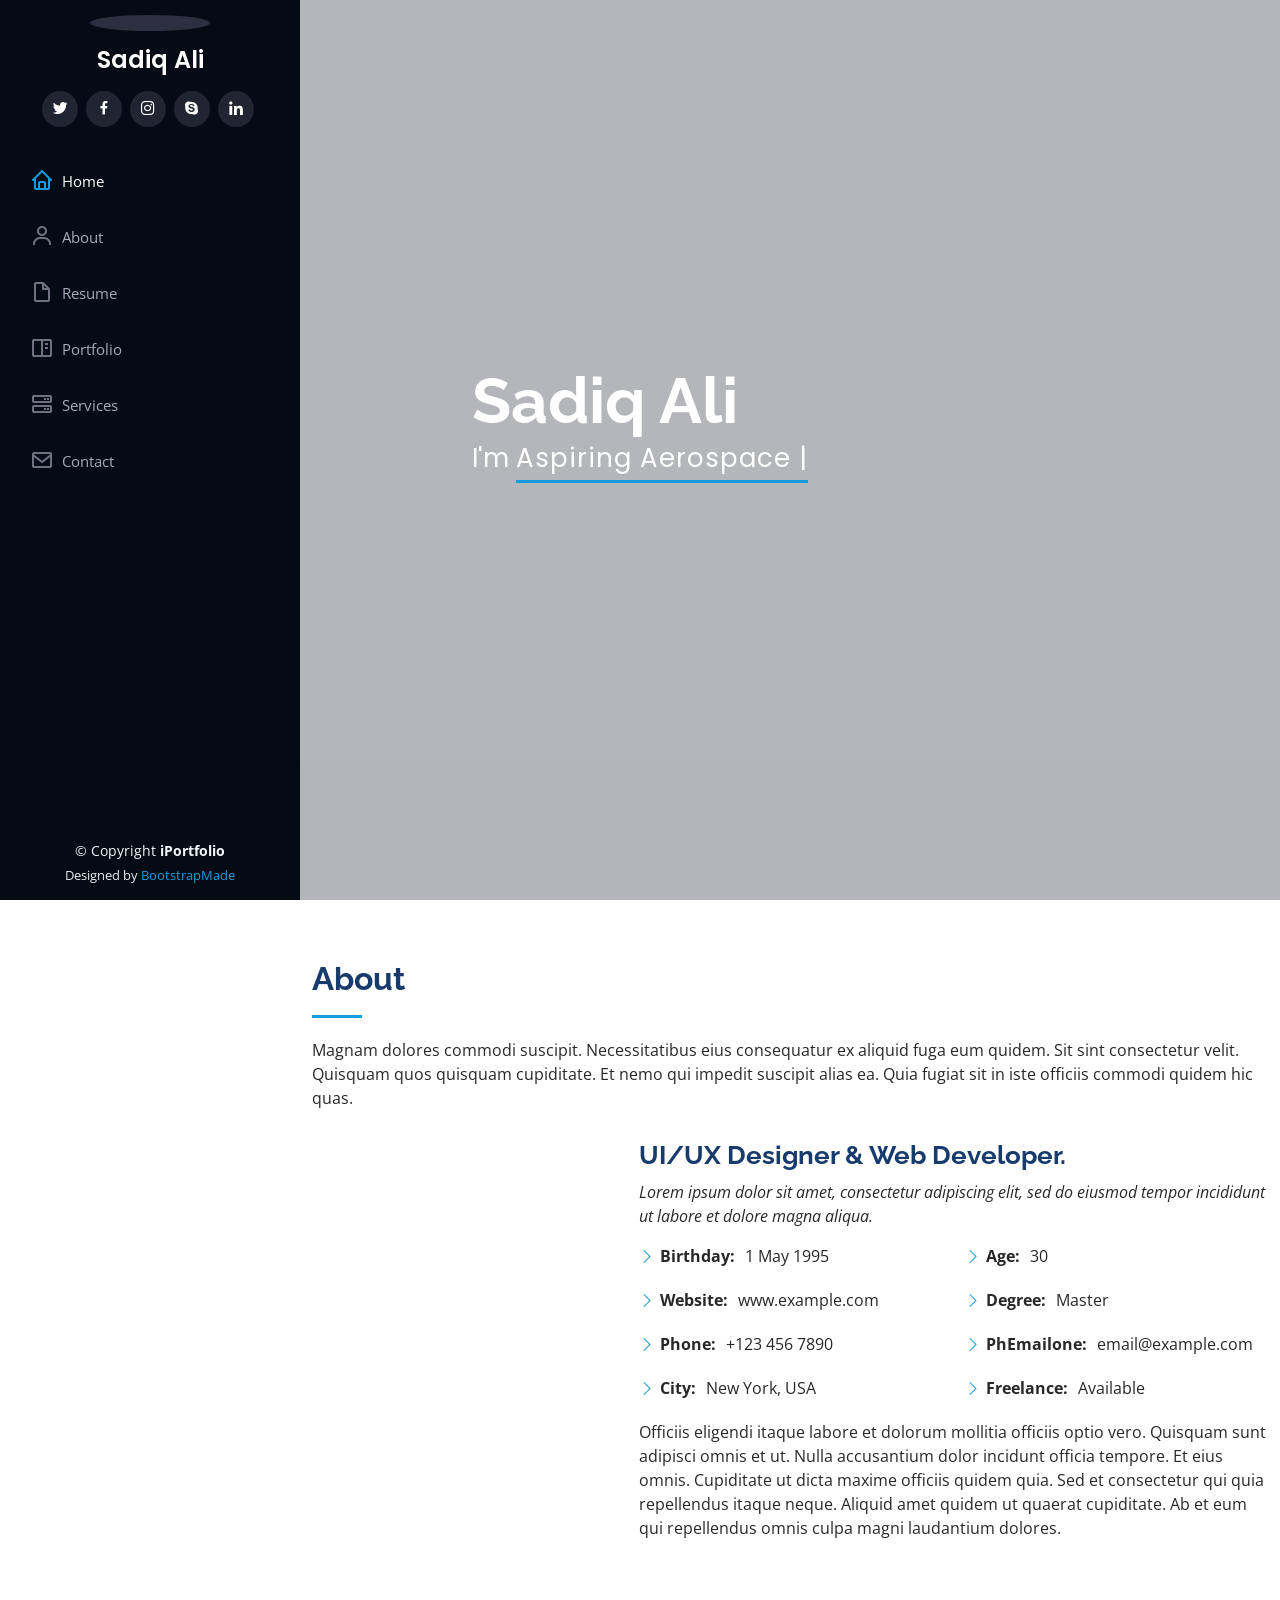
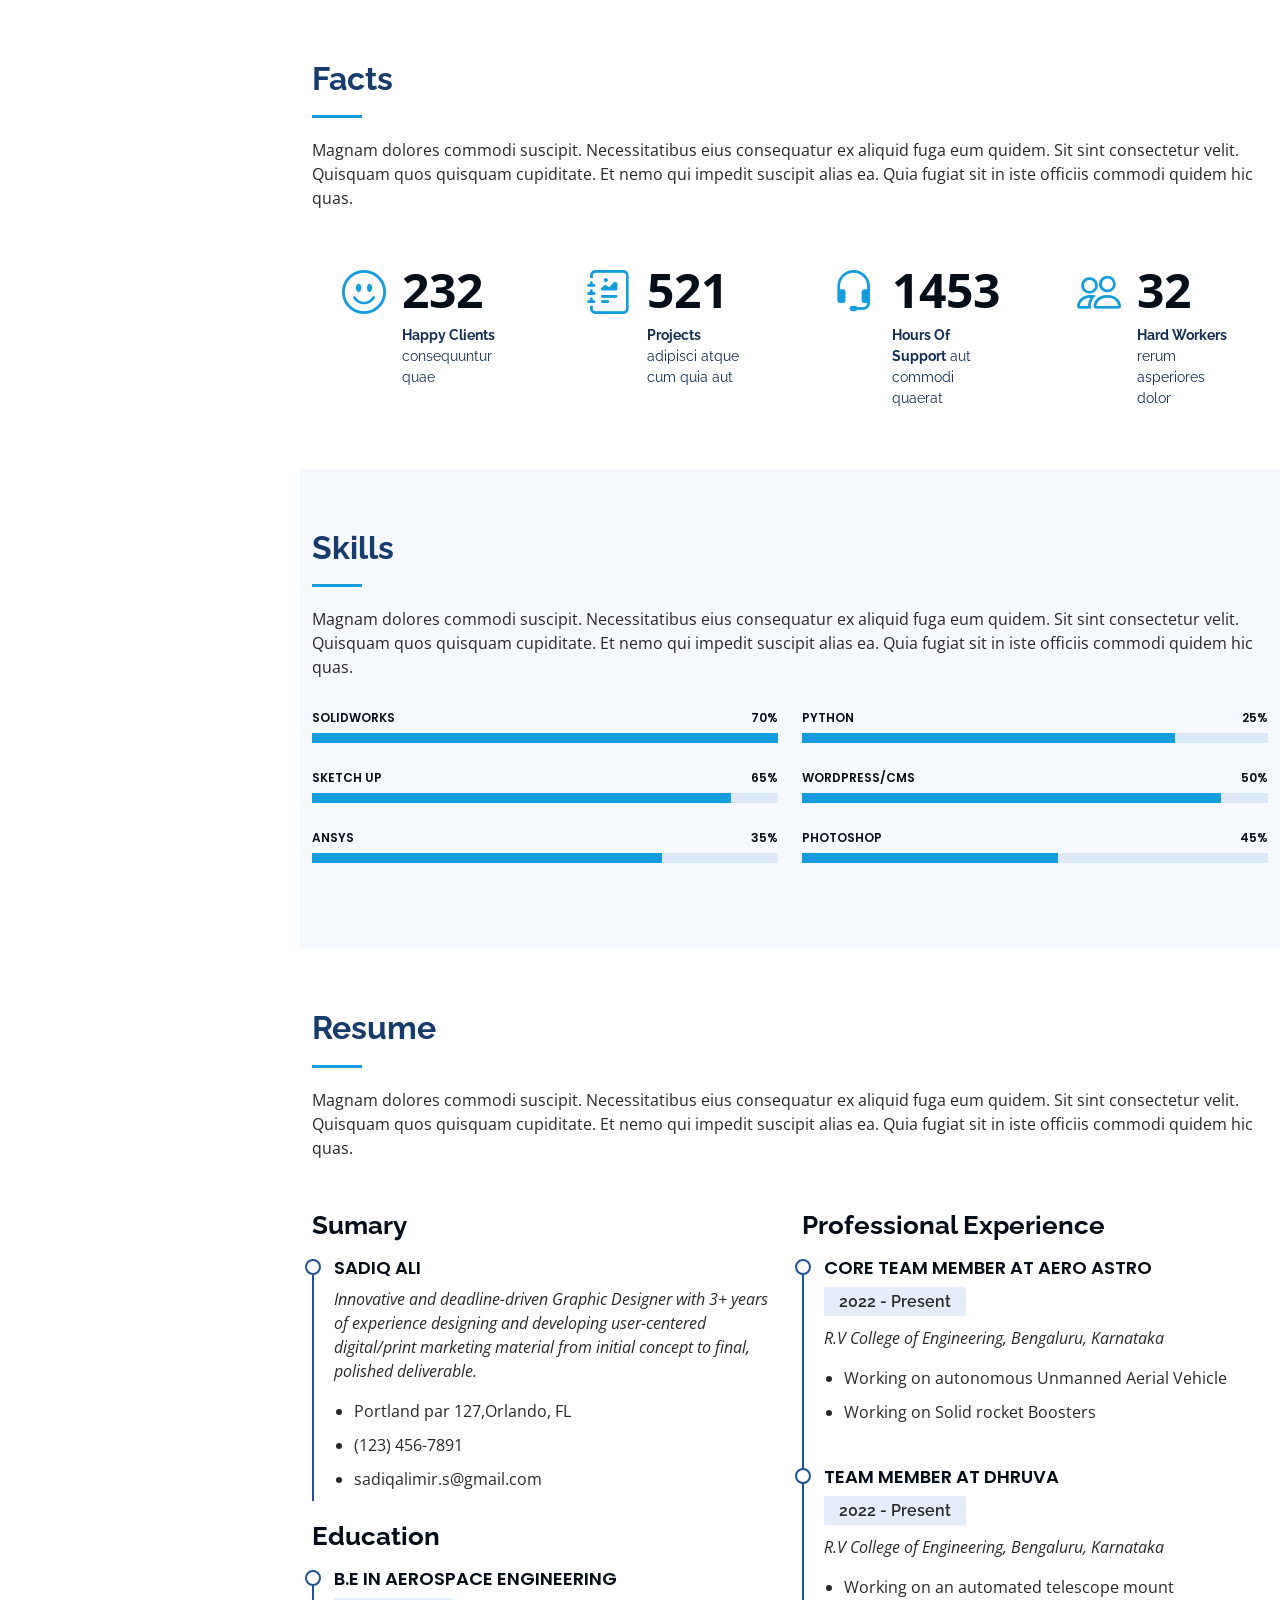
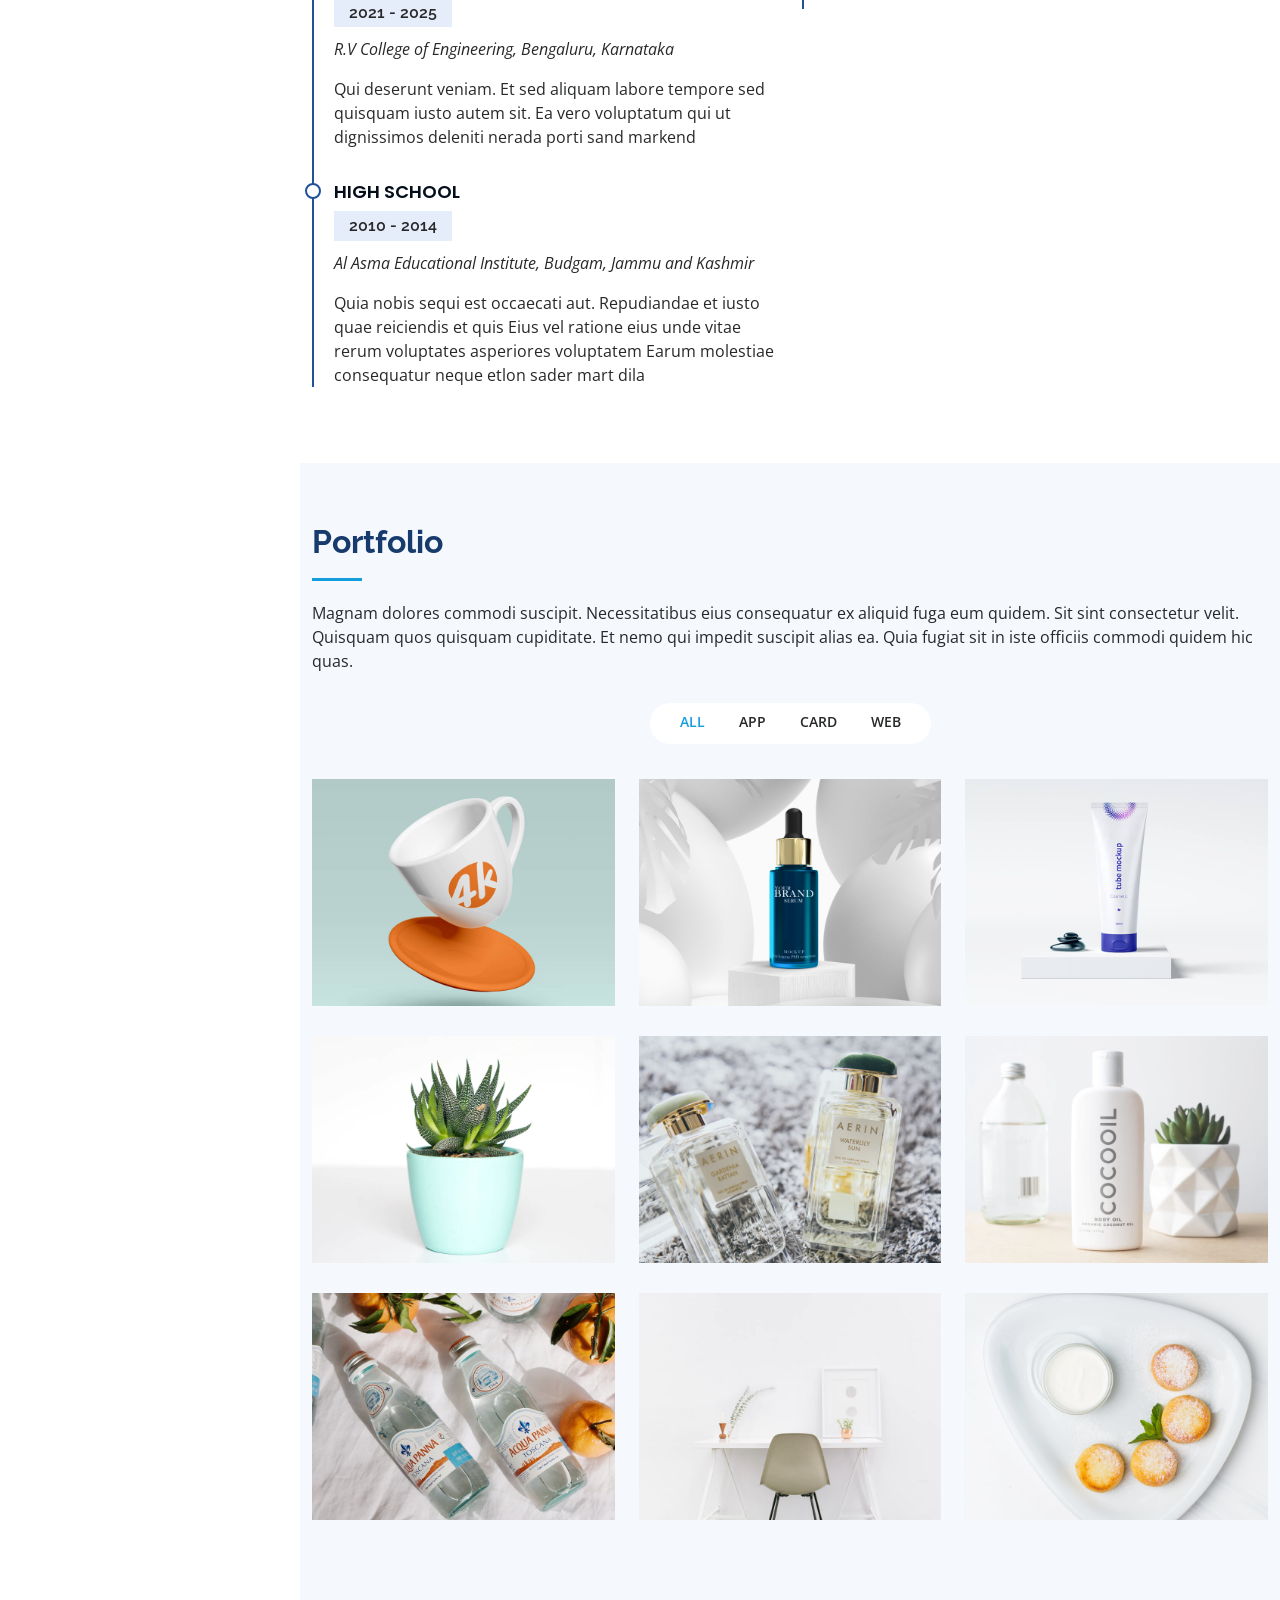
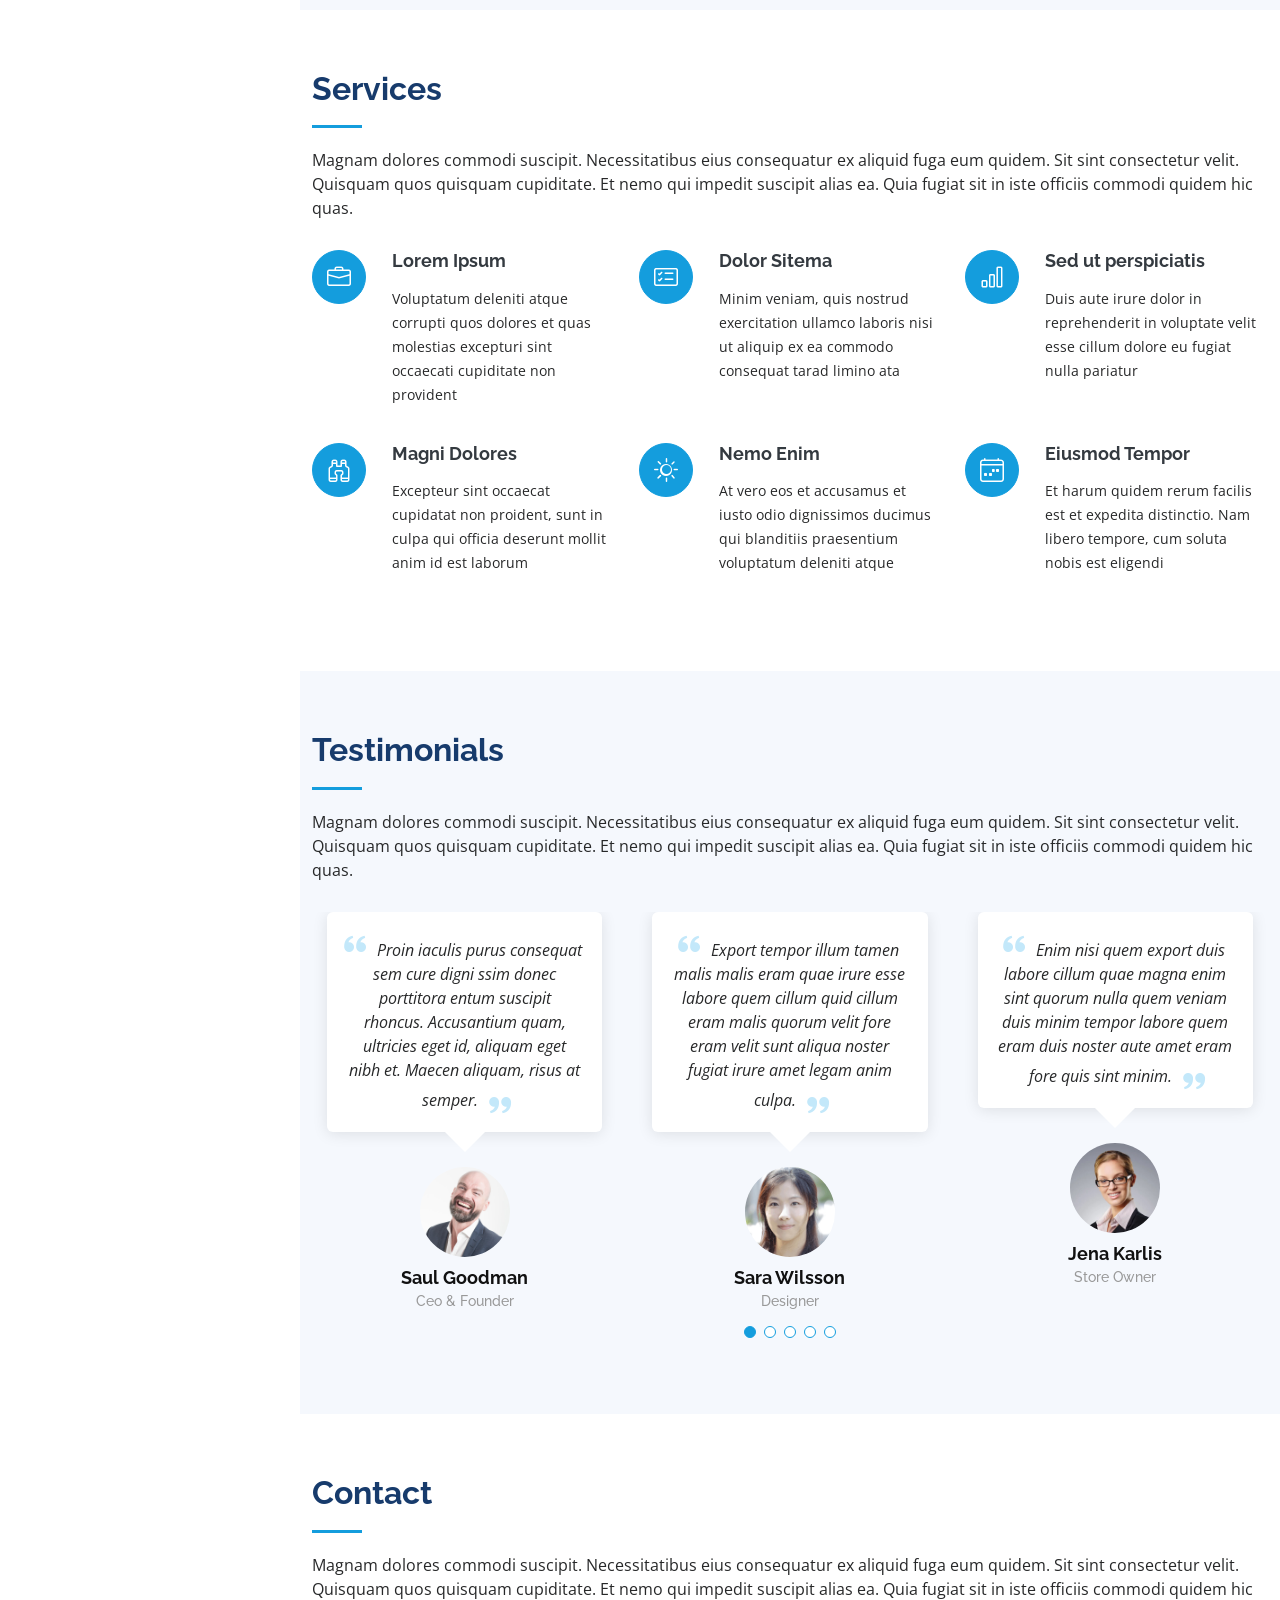
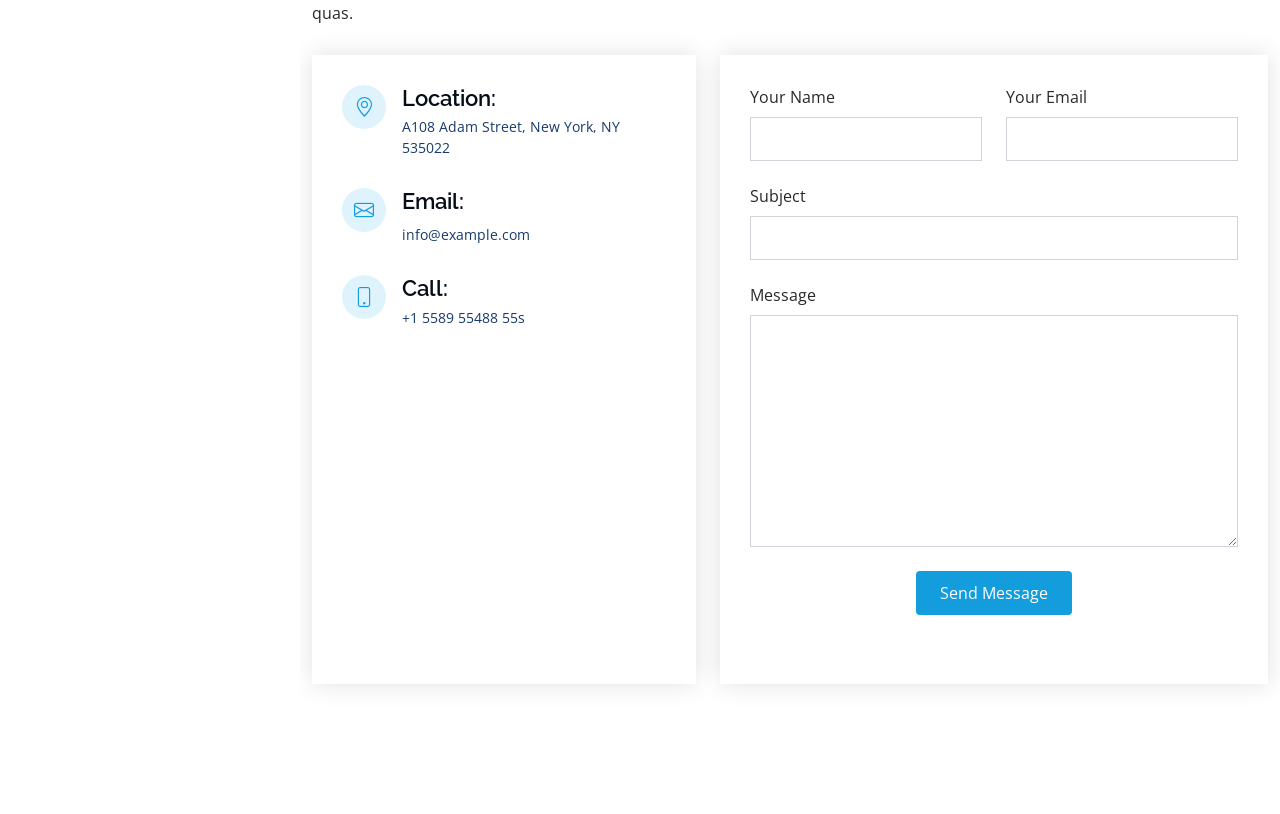
==== index.html @ 5b7c5036 "initial" ====
<!DOCTYPE html>
<html lang="en">

<head>
  <meta charset="utf-8">
  <meta content="width=device-width, initial-scale=1.0" name="viewport">

  <title>SADIQ ALI</title>
  <meta content="" name="description">
  <meta content="" name="keywords">

  <!-- Favicons -->
  <link href="assets/img/favicon.png" rel="icon">
  <link href="assets/img/apple-touch-icon.png" rel="apple-touch-icon">

  <!-- Google Fonts -->
  <link href="https://fonts.googleapis.com/css?family=Open+Sans:300,300i,400,400i,600,600i,700,700i|Raleway:300,300i,400,400i,500,500i,600,600i,700,700i|Poppins:300,300i,400,400i,500,500i,600,600i,700,700i" rel="stylesheet">

  <!-- Vendor CSS Files -->
  <link href="assets/vendor/aos/aos.css" rel="stylesheet">
  <link href="assets/vendor/bootstrap/css/bootstrap.min.css" rel="stylesheet">
  <link href="assets/vendor/bootstrap-icons/bootstrap-icons.css" rel="stylesheet">
  <link href="assets/vendor/boxicons/css/boxicons.min.css" rel="stylesheet">
  <link href="assets/vendor/glightbox/css/glightbox.min.css" rel="stylesheet">
  <link href="assets/vendor/swiper/swiper-bundle.min.css" rel="stylesheet">

  <!-- Template Main CSS File -->
  <link href="assets/css/style.css" rel="stylesheet">

</head>

<body>

  <!-- ======= Mobile nav toggle button ======= -->
  <i class="bi bi-list mobile-nav-toggle d-xl-none"></i>

  <!-- ======= Header ======= -->
  <header id="header">
    <div class="d-flex flex-column">

      <div class="profile">
        <img src="assets/img/profile-img.jpg" alt="" class="img-fluid rounded-circle">
        <h1 class="text-light"><a href="index.html">Sadiq Ali</a></h1>
        <div class="social-links mt-3 text-center">
          <a href="https://twitter.com/astrosadiqali" class="twitter"><i class="bx bxl-twitter"></i></a>
          <a href="https://www.facebook.com/astrosadiqaly" class="facebook"><i class="bx bxl-facebook"></i></a>
          <a href="https://instagram.com/astrosadiqali" class="instagram"><i class="bx bxl-instagram"></i></a>
          <a href="#" class="google-plus"><i class="bx bxl-skype"></i></a>
          <a href="https://www.linkedin.com/in/astrosadiqali" class="linkedin"><i class="bx bxl-linkedin"></i></a>
        </div>
      </div>

      <nav id="navbar" class="nav-menu navbar">
        <ul>
          <li><a href="#hero" class="nav-link scrollto active"><i class="bx bx-home"></i> <span>Home</span></a></li>
          <li><a href="#about" class="nav-link scrollto"><i class="bx bx-user"></i> <span>About</span></a></li>
          <li><a href="#resume" class="nav-link scrollto"><i class="bx bx-file-blank"></i> <span>Resume</span></a></li>
          <li><a href="#portfolio" class="nav-link scrollto"><i class="bx bx-book-content"></i> <span>Portfolio</span></a></li>
          <li><a href="#services" class="nav-link scrollto"><i class="bx bx-server"></i> <span>Services</span></a></li>
          <li><a href="#contact" class="nav-link scrollto"><i class="bx bx-envelope"></i> <span>Contact</span></a></li>
        </ul>
      </nav><!-- .nav-menu -->
    </div>
  </header><!-- End Header -->

  <!-- ======= Hero Section ======= -->
  <section id="hero" class="d-flex flex-column justify-content-center align-items-center">
    <div class="hero-container" data-aos="fade-in">
      <h1>Sadiq Ali</h1>
      <p>I'm <span class="typed" data-typed-items="Aspiring Aerospace Engineer, Web Developer"></span></p>
    </div>
  </section><!-- End Hero -->

  <main id="main">

    <!-- ======= About Section ======= -->
    <section id="about" class="about">
      <div class="container">

        <div class="section-title">
          <h2>About</h2>
          <p>Magnam dolores commodi suscipit. Necessitatibus eius consequatur ex aliquid fuga eum quidem. Sit sint consectetur velit. Quisquam quos quisquam cupiditate. Et nemo qui impedit suscipit alias ea. Quia fugiat sit in iste officiis commodi quidem hic quas.</p>
        </div>

        <div class="row">
          <div class="col-lg-4" data-aos="fade-right">
            <img src="assets/img/profile-img.jpg" class="img-fluid" alt="">
          </div>
          <div class="col-lg-8 pt-4 pt-lg-0 content" data-aos="fade-left">
            <h3>UI/UX Designer &amp; Web Developer.</h3>
            <p class="fst-italic">
              Lorem ipsum dolor sit amet, consectetur adipiscing elit, sed do eiusmod tempor incididunt ut labore et dolore
              magna aliqua.
            </p>
            <div class="row">
              <div class="col-lg-6">
                <ul>
                  <li><i class="bi bi-chevron-right"></i> <strong>Birthday:</strong> <span>1 May 1995</span></li>
                  <li><i class="bi bi-chevron-right"></i> <strong>Website:</strong> <span>www.example.com</span></li>
                  <li><i class="bi bi-chevron-right"></i> <strong>Phone:</strong> <span>+123 456 7890</span></li>
                  <li><i class="bi bi-chevron-right"></i> <strong>City:</strong> <span>New York, USA</span></li>
                </ul>
              </div>
              <div class="col-lg-6">
                <ul>
                  <li><i class="bi bi-chevron-right"></i> <strong>Age:</strong> <span>30</span></li>
                  <li><i class="bi bi-chevron-right"></i> <strong>Degree:</strong> <span>Master</span></li>
                  <li><i class="bi bi-chevron-right"></i> <strong>PhEmailone:</strong> <span>email@example.com</span></li>
                  <li><i class="bi bi-chevron-right"></i> <strong>Freelance:</strong> <span>Available</span></li>
                </ul>
              </div>
            </div>
            <p>
              Officiis eligendi itaque labore et dolorum mollitia officiis optio vero. Quisquam sunt adipisci omnis et ut. Nulla accusantium dolor incidunt officia tempore. Et eius omnis.
              Cupiditate ut dicta maxime officiis quidem quia. Sed et consectetur qui quia repellendus itaque neque. Aliquid amet quidem ut quaerat cupiditate. Ab et eum qui repellendus omnis culpa magni laudantium dolores.
            </p>
          </div>
        </div>

      </div>
    </section><!-- End About Section -->

    <!-- ======= Facts Section ======= -->
    <section id="facts" class="facts">
      <div class="container">

        <div class="section-title">
          <h2>Facts</h2>
          <p>Magnam dolores commodi suscipit. Necessitatibus eius consequatur ex aliquid fuga eum quidem. Sit sint consectetur velit. Quisquam quos quisquam cupiditate. Et nemo qui impedit suscipit alias ea. Quia fugiat sit in iste officiis commodi quidem hic quas.</p>
        </div>

        <div class="row no-gutters">

          <div class="col-lg-3 col-md-6 d-md-flex align-items-md-stretch" data-aos="fade-up">
            <div class="count-box">
              <i class="bi bi-emoji-smile"></i>
              <span data-purecounter-start="0" data-purecounter-end="232" data-purecounter-duration="1" class="purecounter"></span>
              <p><strong>Happy Clients</strong> consequuntur quae</p>
            </div>
          </div>

          <div class="col-lg-3 col-md-6 d-md-flex align-items-md-stretch" data-aos="fade-up" data-aos-delay="100">
            <div class="count-box">
              <i class="bi bi-journal-richtext"></i>
              <span data-purecounter-start="0" data-purecounter-end="521" data-purecounter-duration="1" class="purecounter"></span>
              <p><strong>Projects</strong> adipisci atque cum quia aut</p>
            </div>
          </div>

          <div class="col-lg-3 col-md-6 d-md-flex align-items-md-stretch" data-aos="fade-up" data-aos-delay="200">
            <div class="count-box">
              <i class="bi bi-headset"></i>
              <span data-purecounter-start="0" data-purecounter-end="1453" data-purecounter-duration="1" class="purecounter"></span>
              <p><strong>Hours Of Support</strong> aut commodi quaerat</p>
            </div>
          </div>

          <div class="col-lg-3 col-md-6 d-md-flex align-items-md-stretch" data-aos="fade-up" data-aos-delay="300">
            <div class="count-box">
              <i class="bi bi-people"></i>
              <span data-purecounter-start="0" data-purecounter-end="32" data-purecounter-duration="1" class="purecounter"></span>
              <p><strong>Hard Workers</strong> rerum asperiores dolor</p>
            </div>
          </div>

        </div>

      </div>
    </section><!-- End Facts Section -->

    <!-- ======= Skills Section ======= -->
    <section id="skills" class="skills section-bg">
      <div class="container">

        <div class="section-title">
          <h2>Skills</h2>
          <p>Magnam dolores commodi suscipit. Necessitatibus eius consequatur ex aliquid fuga eum quidem. Sit sint consectetur velit. Quisquam quos quisquam cupiditate. Et nemo qui impedit suscipit alias ea. Quia fugiat sit in iste officiis commodi quidem hic quas.</p>
        </div>

        <div class="row skills-content">

          <div class="col-lg-6" data-aos="fade-up">

            <div class="progress">
              <span class="skill">SolidWorks <i class="val">70%</i></span>
              <div class="progress-bar-wrap">
                <div class="progress-bar" role="progressbar" aria-valuenow="100" aria-valuemin="0" aria-valuemax="100"></div>
              </div>
            </div>

            <div class="progress">
              <span class="skill">Sketch Up <i class="val">65%</i></span>
              <div class="progress-bar-wrap">
                <div class="progress-bar" role="progressbar" aria-valuenow="90" aria-valuemin="0" aria-valuemax="100"></div>
              </div>
            </div>

            <div class="progress">
              <span class="skill">Ansys <i class="val">35%</i></span>
              <div class="progress-bar-wrap">
                <div class="progress-bar" role="progressbar" aria-valuenow="75" aria-valuemin="0" aria-valuemax="100"></div>
              </div>
            </div>

          </div>

          <div class="col-lg-6" data-aos="fade-up" data-aos-delay="100">

            <div class="progress">
              <span class="skill">Python <i class="val">25%</i></span>
              <div class="progress-bar-wrap">
                <div class="progress-bar" role="progressbar" aria-valuenow="80" aria-valuemin="0" aria-valuemax="100"></div>
              </div>
            </div>

            <div class="progress">
              <span class="skill">WordPress/CMS <i class="val">50%</i></span>
              <div class="progress-bar-wrap">
                <div class="progress-bar" role="progressbar" aria-valuenow="90" aria-valuemin="0" aria-valuemax="100"></div>
              </div>
            </div>

            <div class="progress">
              <span class="skill">Photoshop <i class="val">45%</i></span>
              <div class="progress-bar-wrap">
                <div class="progress-bar" role="progressbar" aria-valuenow="55" aria-valuemin="0" aria-valuemax="100"></div>
              </div>
            </div>

          </div>

        </div>

      </div>
    </section><!-- End Skills Section -->

    <!-- ======= Resume Section ======= -->
    <section id="resume" class="resume">
      <div class="container">

        <div class="section-title">
          <h2>Resume</h2>
          <p>Magnam dolores commodi suscipit. Necessitatibus eius consequatur ex aliquid fuga eum quidem. Sit sint consectetur velit. Quisquam quos quisquam cupiditate. Et nemo qui impedit suscipit alias ea. Quia fugiat sit in iste officiis commodi quidem hic quas.</p>
        </div>

        <div class="row">
          <div class="col-lg-6" data-aos="fade-up">
            <h3 class="resume-title">Sumary</h3>
            <div class="resume-item pb-0">
              <h4>Sadiq Ali</h4>
              <p><em>Innovative and deadline-driven Graphic Designer with 3+ years of experience designing and developing user-centered digital/print marketing material from initial concept to final, polished deliverable.</em></p>
              <ul>
                <li>Portland par 127,Orlando, FL</li>
                <li>(123) 456-7891</li>
                <li>sadiqalimir.s@gmail.com</li>
              </ul>
            </div>

            <h3 class="resume-title">Education</h3>
            <div class="resume-item">
              <h4>B.E in Aerospace Engineering</h4>
              <h5>2021 - 2025</h5>
              <p><em>R.V College of Engineering, Bengaluru, Karnataka</em></p>
              <p>Qui deserunt veniam. Et sed aliquam labore tempore sed quisquam iusto autem sit. Ea vero voluptatum qui ut dignissimos deleniti nerada porti sand markend</p>
            </div>
            <div class="resume-item">
              <h4>High School</h4>
              <h5>2010 - 2014</h5>
              <p><em>Al Asma Educational Institute, Budgam, Jammu and Kashmir</em></p>
              <p>Quia nobis sequi est occaecati aut. Repudiandae et iusto quae reiciendis et quis Eius vel ratione eius unde vitae rerum voluptates asperiores voluptatem Earum molestiae consequatur neque etlon sader mart dila</p>
            </div>
          </div>
          <div class="col-lg-6" data-aos="fade-up" data-aos-delay="100">
            <h3 class="resume-title">Professional Experience</h3>
            <div class="resume-item">
              <h4>Core team member at Aero Astro</h4>
              <h5>2022 - Present</h5>
              <p><em>R.V College of Engineering, Bengaluru, Karnataka </em></p>
              <ul>
                <li>Working on autonomous Unmanned Aerial Vehicle</li>
                <li>Working on Solid rocket Boosters </li>
              </ul>
            </div>
            <div class="resume-item">
              <h4>Team member at Dhruva </h4>
              <h5>2022 - Present</h5>
              <p><em>R.V College of Engineering, Bengaluru, Karnataka</em></p>
              <ul>
                <li>Working on an automated telescope mount </li>
              </ul>
            </div>
          </div>
        </div>

      </div>
    </section><!-- End Resume Section -->

    <!-- ======= Portfolio Section ======= -->
    <section id="portfolio" class="portfolio section-bg">
      <div class="container">

        <div class="section-title">
          <h2>Portfolio</h2>
          <p>Magnam dolores commodi suscipit. Necessitatibus eius consequatur ex aliquid fuga eum quidem. Sit sint consectetur velit. Quisquam quos quisquam cupiditate. Et nemo qui impedit suscipit alias ea. Quia fugiat sit in iste officiis commodi quidem hic quas.</p>
        </div>

        <div class="row" data-aos="fade-up">
          <div class="col-lg-12 d-flex justify-content-center">
            <ul id="portfolio-flters">
              <li data-filter="*" class="filter-active">All</li>
              <li data-filter=".filter-app">App</li>
              <li data-filter=".filter-card">Card</li>
              <li data-filter=".filter-web">Web</li>
            </ul>
          </div>
        </div>

        <div class="row portfolio-container" data-aos="fade-up" data-aos-delay="100">

          <div class="col-lg-4 col-md-6 portfolio-item filter-app">
            <div class="portfolio-wrap">
              <img src="assets/img/portfolio/portfolio-1.jpg" class="img-fluid" alt="">
              <div class="portfolio-links">
                <a href="assets/img/portfolio/portfolio-1.jpg" data-gallery="portfolioGallery" class="portfolio-lightbox" title="App 1"><i class="bx bx-plus"></i></a>
                <a href="portfolio-details.html" title="More Details"><i class="bx bx-link"></i></a>
              </div>
            </div>
          </div>

          <div class="col-lg-4 col-md-6 portfolio-item filter-web">
            <div class="portfolio-wrap">
              <img src="assets/img/portfolio/portfolio-2.jpg" class="img-fluid" alt="">
              <div class="portfolio-links">
                <a href="assets/img/portfolio/portfolio-2.jpg" data-gallery="portfolioGallery" class="portfolio-lightbox" title="Web 3"><i class="bx bx-plus"></i></a>
                <a href="portfolio-details.html" title="More Details"><i class="bx bx-link"></i></a>
              </div>
            </div>
          </div>

          <div class="col-lg-4 col-md-6 portfolio-item filter-app">
            <div class="portfolio-wrap">
              <img src="assets/img/portfolio/portfolio-3.jpg" class="img-fluid" alt="">
              <div class="portfolio-links">
                <a href="assets/img/portfolio/portfolio-3.jpg" data-gallery="portfolioGallery" class="portfolio-lightbox" title="App 2"><i class="bx bx-plus"></i></a>
                <a href="portfolio-details.html" title="More Details"><i class="bx bx-link"></i></a>
              </div>
            </div>
          </div>

          <div class="col-lg-4 col-md-6 portfolio-item filter-card">
            <div class="portfolio-wrap">
              <img src="assets/img/portfolio/portfolio-4.jpg" class="img-fluid" alt="">
              <div class="portfolio-links">
                <a href="assets/img/portfolio/portfolio-4.jpg" data-gallery="portfolioGallery" class="portfolio-lightbox" title="Card 2"><i class="bx bx-plus"></i></a>
                <a href="portfolio-details.html" title="More Details"><i class="bx bx-link"></i></a>
              </div>
            </div>
          </div>

          <div class="col-lg-4 col-md-6 portfolio-item filter-web">
            <div class="portfolio-wrap">
              <img src="assets/img/portfolio/portfolio-5.jpg" class="img-fluid" alt="">
              <div class="portfolio-links">
                <a href="assets/img/portfolio/portfolio-5.jpg" data-gallery="portfolioGallery" class="portfolio-lightbox" title="Web 2"><i class="bx bx-plus"></i></a>
                <a href="portfolio-details.html" title="More Details"><i class="bx bx-link"></i></a>
              </div>
            </div>
          </div>

          <div class="col-lg-4 col-md-6 portfolio-item filter-app">
            <div class="portfolio-wrap">
              <img src="assets/img/portfolio/portfolio-6.jpg" class="img-fluid" alt="">
              <div class="portfolio-links">
                <a href="assets/img/portfolio/portfolio-6.jpg" data-gallery="portfolioGallery" class="portfolio-lightbox" title="App 3"><i class="bx bx-plus"></i></a>
                <a href="portfolio-details.html" title="More Details"><i class="bx bx-link"></i></a>
              </div>
            </div>
          </div>

          <div class="col-lg-4 col-md-6 portfolio-item filter-card">
            <div class="portfolio-wrap">
              <img src="assets/img/portfolio/portfolio-7.jpg" class="img-fluid" alt="">
              <div class="portfolio-links">
                <a href="assets/img/portfolio/portfolio-7.jpg" data-gallery="portfolioGallery" class="portfolio-lightbox" title="Card 1"><i class="bx bx-plus"></i></a>
                <a href="portfolio-details.html" title="More Details"><i class="bx bx-link"></i></a>
              </div>
            </div>
          </div>

          <div class="col-lg-4 col-md-6 portfolio-item filter-card">
            <div class="portfolio-wrap">
              <img src="assets/img/portfolio/portfolio-8.jpg" class="img-fluid" alt="">
              <div class="portfolio-links">
                <a href="assets/img/portfolio/portfolio-8.jpg" data-gallery="portfolioGallery" class="portfolio-lightbox" title="Card 3"><i class="bx bx-plus"></i></a>
                <a href="portfolio-details.html" title="More Details"><i class="bx bx-link"></i></a>
              </div>
            </div>
          </div>

          <div class="col-lg-4 col-md-6 portfolio-item filter-web">
            <div class="portfolio-wrap">
              <img src="assets/img/portfolio/portfolio-9.jpg" class="img-fluid" alt="">
              <div class="portfolio-links">
                <a href="assets/img/portfolio/portfolio-9.jpg" data-gallery="portfolioGallery" class="portfolio-lightbox" title="Web 3"><i class="bx bx-plus"></i></a>
                <a href="portfolio-details.html" title="More Details"><i class="bx bx-link"></i></a>
              </div>
            </div>
          </div>

        </div>

      </div>
    </section><!-- End Portfolio Section -->

    <!-- ======= Services Section ======= -->
    <section id="services" class="services">
      <div class="container">

        <div class="section-title">
          <h2>Services</h2>
          <p>Magnam dolores commodi suscipit. Necessitatibus eius consequatur ex aliquid fuga eum quidem. Sit sint consectetur velit. Quisquam quos quisquam cupiditate. Et nemo qui impedit suscipit alias ea. Quia fugiat sit in iste officiis commodi quidem hic quas.</p>
        </div>

        <div class="row">
          <div class="col-lg-4 col-md-6 icon-box" data-aos="fade-up">
            <div class="icon"><i class="bi bi-briefcase"></i></div>
            <h4 class="title"><a href="">Lorem Ipsum</a></h4>
            <p class="description">Voluptatum deleniti atque corrupti quos dolores et quas molestias excepturi sint occaecati cupiditate non provident</p>
          </div>
          <div class="col-lg-4 col-md-6 icon-box" data-aos="fade-up" data-aos-delay="100">
            <div class="icon"><i class="bi bi-card-checklist"></i></div>
            <h4 class="title"><a href="">Dolor Sitema</a></h4>
            <p class="description">Minim veniam, quis nostrud exercitation ullamco laboris nisi ut aliquip ex ea commodo consequat tarad limino ata</p>
          </div>
          <div class="col-lg-4 col-md-6 icon-box" data-aos="fade-up" data-aos-delay="200">
            <div class="icon"><i class="bi bi-bar-chart"></i></div>
            <h4 class="title"><a href="">Sed ut perspiciatis</a></h4>
            <p class="description">Duis aute irure dolor in reprehenderit in voluptate velit esse cillum dolore eu fugiat nulla pariatur</p>
          </div>
          <div class="col-lg-4 col-md-6 icon-box" data-aos="fade-up" data-aos-delay="300">
            <div class="icon"><i class="bi bi-binoculars"></i></div>
            <h4 class="title"><a href="">Magni Dolores</a></h4>
            <p class="description">Excepteur sint occaecat cupidatat non proident, sunt in culpa qui officia deserunt mollit anim id est laborum</p>
          </div>
          <div class="col-lg-4 col-md-6 icon-box" data-aos="fade-up" data-aos-delay="400">
            <div class="icon"><i class="bi bi-brightness-high"></i></div>
            <h4 class="title"><a href="">Nemo Enim</a></h4>
            <p class="description">At vero eos et accusamus et iusto odio dignissimos ducimus qui blanditiis praesentium voluptatum deleniti atque</p>
          </div>
          <div class="col-lg-4 col-md-6 icon-box" data-aos="fade-up" data-aos-delay="500">
            <div class="icon"><i class="bi bi-calendar4-week"></i></div>
            <h4 class="title"><a href="">Eiusmod Tempor</a></h4>
            <p class="description">Et harum quidem rerum facilis est et expedita distinctio. Nam libero tempore, cum soluta nobis est eligendi</p>
          </div>
        </div>

      </div>
    </section><!-- End Services Section -->

    <!-- ======= Testimonials Section ======= -->
    <section id="testimonials" class="testimonials section-bg">
      <div class="container">

        <div class="section-title">
          <h2>Testimonials</h2>
          <p>Magnam dolores commodi suscipit. Necessitatibus eius consequatur ex aliquid fuga eum quidem. Sit sint consectetur velit. Quisquam quos quisquam cupiditate. Et nemo qui impedit suscipit alias ea. Quia fugiat sit in iste officiis commodi quidem hic quas.</p>
        </div>

        <div class="testimonials-slider swiper" data-aos="fade-up" data-aos-delay="100">
          <div class="swiper-wrapper">

            <div class="swiper-slide">
              <div class="testimonial-item" data-aos="fade-up">
                <p>
                  <i class="bx bxs-quote-alt-left quote-icon-left"></i>
                  Proin iaculis purus consequat sem cure digni ssim donec porttitora entum suscipit rhoncus. Accusantium quam, ultricies eget id, aliquam eget nibh et. Maecen aliquam, risus at semper.
                  <i class="bx bxs-quote-alt-right quote-icon-right"></i>
                </p>
                <img src="assets/img/testimonials/testimonials-1.jpg" class="testimonial-img" alt="">
                <h3>Saul Goodman</h3>
                <h4>Ceo &amp; Founder</h4>
              </div>
            </div><!-- End testimonial item -->

            <div class="swiper-slide">
              <div class="testimonial-item" data-aos="fade-up" data-aos-delay="100">
                <p>
                  <i class="bx bxs-quote-alt-left quote-icon-left"></i>
                  Export tempor illum tamen malis malis eram quae irure esse labore quem cillum quid cillum eram malis quorum velit fore eram velit sunt aliqua noster fugiat irure amet legam anim culpa.
                  <i class="bx bxs-quote-alt-right quote-icon-right"></i>
                </p>
                <img src="assets/img/testimonials/testimonials-2.jpg" class="testimonial-img" alt="">
                <h3>Sara Wilsson</h3>
                <h4>Designer</h4>
              </div>
            </div><!-- End testimonial item -->

            <div class="swiper-slide">
              <div class="testimonial-item" data-aos="fade-up" data-aos-delay="200">
                <p>
                  <i class="bx bxs-quote-alt-left quote-icon-left"></i>
                  Enim nisi quem export duis labore cillum quae magna enim sint quorum nulla quem veniam duis minim tempor labore quem eram duis noster aute amet eram fore quis sint minim.
                  <i class="bx bxs-quote-alt-right quote-icon-right"></i>
                </p>
                <img src="assets/img/testimonials/testimonials-3.jpg" class="testimonial-img" alt="">
                <h3>Jena Karlis</h3>
                <h4>Store Owner</h4>
              </div>
            </div><!-- End testimonial item -->

            <div class="swiper-slide">
              <div class="testimonial-item" data-aos="fade-up" data-aos-delay="300">
                <p>
                  <i class="bx bxs-quote-alt-left quote-icon-left"></i>
                  Fugiat enim eram quae cillum dolore dolor amet nulla culpa multos export minim fugiat minim velit minim dolor enim duis veniam ipsum anim magna sunt elit fore quem dolore labore illum veniam.
                  <i class="bx bxs-quote-alt-right quote-icon-right"></i>
                </p>
                <img src="assets/img/testimonials/testimonials-4.jpg" class="testimonial-img" alt="">
                <h3>Matt Brandon</h3>
                <h4>Freelancer</h4>
              </div>
            </div><!-- End testimonial item -->

            <div class="swiper-slide">
              <div class="testimonial-item" data-aos="fade-up" data-aos-delay="400">
                <p>
                  <i class="bx bxs-quote-alt-left quote-icon-left"></i>
                  Quis quorum aliqua sint quem legam fore sunt eram irure aliqua veniam tempor noster veniam enim culpa labore duis sunt culpa nulla illum cillum fugiat legam esse veniam culpa fore nisi cillum quid.
                  <i class="bx bxs-quote-alt-right quote-icon-right"></i>
                </p>
                <img src="assets/img/testimonials/testimonials-5.jpg" class="testimonial-img" alt="">
                <h3>John Larson</h3>
                <h4>Entrepreneur</h4>
              </div>
            </div><!-- End testimonial item -->

          </div>
          <div class="swiper-pagination"></div>
        </div>

      </div>
    </section><!-- End Testimonials Section -->

    <!-- ======= Contact Section ======= -->
    <section id="contact" class="contact">
      <div class="container">

        <div class="section-title">
          <h2>Contact</h2>
          <p>Magnam dolores commodi suscipit. Necessitatibus eius consequatur ex aliquid fuga eum quidem. Sit sint consectetur velit. Quisquam quos quisquam cupiditate. Et nemo qui impedit suscipit alias ea. Quia fugiat sit in iste officiis commodi quidem hic quas.</p>
        </div>

        <div class="row" data-aos="fade-in">

          <div class="col-lg-5 d-flex align-items-stretch">
            <div class="info">
              <div class="address">
                <i class="bi bi-geo-alt"></i>
                <h4>Location:</h4>
                <p>A108 Adam Street, New York, NY 535022</p>
              </div>

              <div class="email">
                <i class="bi bi-envelope"></i>
                <h4>Email:</h4>
                <p>info@example.com</p>
              </div>

              <div class="phone">
                <i class="bi bi-phone"></i>
                <h4>Call:</h4>
                <p>+1 5589 55488 55s</p>
              </div>

              <iframe src="https://www.google.com/maps/embed?pb=!1m14!1m8!1m3!1d12097.433213460943!2d-74.0062269!3d40.7101282!3m2!1i1024!2i768!4f13.1!3m3!1m2!1s0x0%3A0xb89d1fe6bc499443!2sDowntown+Conference+Center!5e0!3m2!1smk!2sbg!4v1539943755621" frameborder="0" style="border:0; width: 100%; height: 290px;" allowfullscreen></iframe>
            </div>

          </div>

          <div class="col-lg-7 mt-5 mt-lg-0 d-flex align-items-stretch">
            <form action="forms/contact.php" method="post" role="form" class="php-email-form">
              <div class="row">
                <div class="form-group col-md-6">
                  <label for="name">Your Name</label>
                  <input type="text" name="name" class="form-control" id="name" required>
                </div>
                <div class="form-group col-md-6">
                  <label for="name">Your Email</label>
                  <input type="email" class="form-control" name="email" id="email" required>
                </div>
              </div>
              <div class="form-group">
                <label for="name">Subject</label>
                <input type="text" class="form-control" name="subject" id="subject" required>
              </div>
              <div class="form-group">
                <label for="name">Message</label>
                <textarea class="form-control" name="message" rows="10" required></textarea>
              </div>
              <div class="my-3">
                <div class="loading">Loading</div>
                <div class="error-message"></div>
                <div class="sent-message">Your message has been sent. Thank you!</div>
              </div>
              <div class="text-center"><button type="submit">Send Message</button></div>
            </form>
          </div>

        </div>

      </div>
    </section><!-- End Contact Section -->

  </main><!-- End #main -->

  <!-- ======= Footer ======= -->
  <footer id="footer">
    <div class="container">
      <div class="copyright">
        &copy; Copyright <strong><span>iPortfolio</span></strong>
      </div>
      <div class="credits">
        <!-- All the links in the footer should remain intact. -->
        <!-- You can delete the links only if you purchased the pro version. -->
        <!-- Licensing information: https://bootstrapmade.com/license/ -->
        <!-- Purchase the pro version with working PHP/AJAX contact form: https://bootstrapmade.com/iportfolio-bootstrap-portfolio-websites-template/ -->
        Designed by <a href="https://bootstrapmade.com/">BootstrapMade</a>
      </div>
    </div>
  </footer><!-- End  Footer -->

  <a href="#" class="back-to-top d-flex align-items-center justify-content-center"><i class="bi bi-arrow-up-short"></i></a>

  <!-- Vendor JS Files -->
  <script src="assets/vendor/purecounter/purecounter_vanilla.js"></script>
  <script src="assets/vendor/aos/aos.js"></script>
  <script src="assets/vendor/bootstrap/js/bootstrap.bundle.min.js"></script>
  <script src="assets/vendor/glightbox/js/glightbox.min.js"></script>
  <script src="assets/vendor/isotope-layout/isotope.pkgd.min.js"></script>
  <script src="assets/vendor/swiper/swiper-bundle.min.js"></script>
  <script src="assets/vendor/typed.js/typed.min.js"></script>
  <script src="assets/vendor/waypoints/noframework.waypoints.js"></script>
  <script src="assets/vendor/php-email-form/validate.js"></script>

  <!-- Template Main JS File -->
  <script src="assets/js/main.js"></script>

</body>

</html>
---- assets/css/style.css ----
/**
* Template Name: iPortfolio - v3.9.0
* Template URL: https://bootstrapmade.com/iportfolio-bootstrap-portfolio-websites-template/
* Author: BootstrapMade.com
* License: https://bootstrapmade.com/license/
*/

/*--------------------------------------------------------------
# General
--------------------------------------------------------------*/
body {
  font-family: "Open Sans", sans-serif;
  color: #272829;
}

a {
  color: #149ddd;
  text-decoration: none;
}

a:hover {
  color: #37b3ed;
  text-decoration: none;
}

h1,
h2,
h3,
h4,
h5,
h6 {
  font-family: "Raleway", sans-serif;
}

/*--------------------------------------------------------------
# Back to top button
--------------------------------------------------------------*/
.back-to-top {
  position: fixed;
  visibility: hidden;
  opacity: 0;
  right: 15px;
  bottom: 15px;
  z-index: 996;
  background: #149ddd;
  width: 40px;
  height: 40px;
  border-radius: 50px;
  transition: all 0.4s;
}

.back-to-top i {
  font-size: 28px;
  color: #fff;
  line-height: 0;
}

.back-to-top:hover {
  background: #2eafec;
  color: #fff;
}

.back-to-top.active {
  visibility: visible;
  opacity: 1;
}

/*--------------------------------------------------------------
# Header
--------------------------------------------------------------*/
#header {
  position: fixed;
  top: 0;
  left: 0;
  bottom: 0;
  width: 300px;
  transition: all ease-in-out 0.5s;
  z-index: 9997;
  transition: all 0.5s;
  padding: 0 15px;
  background: #040b14;
  overflow-y: auto;
}

#header .profile img {
  margin: 15px auto;
  display: block;
  width: 120px;
  border: 8px solid #2c2f3f;
}

#header .profile h1 {
  font-size: 24px;
  margin: 0;
  padding: 0;
  font-weight: 600;
  -moz-text-align-last: center;
  text-align-last: center;
  font-family: "Poppins", sans-serif;
}

#header .profile h1 a,
#header .profile h1 a:hover {
  color: #fff;
  text-decoration: none;
}

#header .profile .social-links a {
  font-size: 18px;
  display: inline-block;
  background: #212431;
  color: #fff;
  line-height: 1;
  padding: 8px 0;
  margin-right: 4px;
  border-radius: 50%;
  text-align: center;
  width: 36px;
  height: 36px;
  transition: 0.3s;
}

#header .profile .social-links a:hover {
  background: #149ddd;
  color: #fff;
  text-decoration: none;
}

#main {
  margin-left: 300px;
}

@media (max-width: 1199px) {
  #header {
    left: -300px;
  }

  #main {
    margin-left: 0;
  }
}

/*--------------------------------------------------------------
# Navigation Menu
--------------------------------------------------------------*/
/* Desktop Navigation */
.nav-menu {
  padding: 30px 0 0 0;
}

.nav-menu * {
  margin: 0;
  padding: 0;
  list-style: none;
}

.nav-menu>ul>li {
  position: relative;
  white-space: nowrap;
}

.nav-menu a,
.nav-menu a:focus {
  display: flex;
  align-items: center;
  color: #a8a9b4;
  padding: 12px 15px;
  margin-bottom: 8px;
  transition: 0.3s;
  font-size: 15px;
}

.nav-menu a i,
.nav-menu a:focus i {
  font-size: 24px;
  padding-right: 8px;
  color: #6f7180;
}

.nav-menu a:hover,
.nav-menu .active,
.nav-menu .active:focus,
.nav-menu li:hover>a {
  text-decoration: none;
  color: #fff;
}

.nav-menu a:hover i,
.nav-menu .active i,
.nav-menu .active:focus i,
.nav-menu li:hover>a i {
  color: #149ddd;
}

/* Mobile Navigation */
.mobile-nav-toggle {
  position: fixed;
  right: 15px;
  top: 15px;
  z-index: 9998;
  border: 0;
  font-size: 24px;
  transition: all 0.4s;
  outline: none !important;
  background-color: #149ddd;
  color: #fff;
  width: 40px;
  height: 40px;
  display: inline-flex;
  align-items: center;
  justify-content: center;
  line-height: 0;
  border-radius: 50px;
  cursor: pointer;
}

.mobile-nav-active {
  overflow: hidden;
}

.mobile-nav-active #header {
  left: 0;
}

/*--------------------------------------------------------------
# Hero Section
--------------------------------------------------------------*/
#hero {
  width: 100%;
  height: 100vh;
  background: url("../img/hero-bg.jpg") top center;
  background-size: cover;
}

#hero:before {
  content: "";
  background: rgba(5, 13, 24, 0.3);
  position: absolute;
  bottom: 0;
  top: 0;
  left: 0;
  right: 0;
  z-index: 1;
}

#hero .hero-container {
  position: relative;
  z-index: 2;
  min-width: 300px;
}

#hero h1 {
  margin: 0 0 10px 0;
  font-size: 64px;
  font-weight: 700;
  line-height: 56px;
  color: #fff;
}

#hero p {
  color: #fff;
  margin-bottom: 50px;
  font-size: 26px;
  font-family: "Poppins", sans-serif;
}

#hero p span {
  color: #fff;
  padding-bottom: 4px;
  letter-spacing: 1px;
  border-bottom: 3px solid #149ddd;
}

@media (min-width: 1024px) {
  #hero {
    background-attachment: fixed;
  }
}

@media (max-width: 768px) {
  #hero h1 {
    font-size: 28px;
    line-height: 36px;
  }

  #hero h2 {
    font-size: 18px;
    line-height: 24px;
    margin-bottom: 30px;
  }
}

/*--------------------------------------------------------------
# Sections General
--------------------------------------------------------------*/
section {
  padding: 60px 0;
  overflow: hidden;
}

.section-bg {
  background: #f5f8fd;
}

.section-title {
  padding-bottom: 30px;
}

.section-title h2 {
  font-size: 32px;
  font-weight: bold;
  margin-bottom: 20px;
  padding-bottom: 20px;
  position: relative;
  color: #173b6c;
}

.section-title h2::after {
  content: "";
  position: absolute;
  display: block;
  width: 50px;
  height: 3px;
  background: #149ddd;
  bottom: 0;
  left: 0;
}

.section-title p {
  margin-bottom: 0;
}

/*--------------------------------------------------------------
# About
--------------------------------------------------------------*/
.about .content h3 {
  font-weight: 700;
  font-size: 26px;
  color: #173b6c;
}

.about .content ul {
  list-style: none;
  padding: 0;
}

.about .content ul li {
  margin-bottom: 20px;
  display: flex;
  align-items: center;
}

.about .content ul strong {
  margin-right: 10px;
}

.about .content ul i {
  font-size: 16px;
  margin-right: 5px;
  color: #149ddd;
  line-height: 0;
}

.about .content p:last-child {
  margin-bottom: 0;
}

/*--------------------------------------------------------------
# Facts
--------------------------------------------------------------*/
.facts {
  padding-bottom: 30px;
}

.facts .count-box {
  padding: 30px;
  width: 100%;
}

.facts .count-box i {
  display: block;
  font-size: 44px;
  color: #149ddd;
  float: left;
  line-height: 0;
}

.facts .count-box span {
  font-size: 48px;
  line-height: 40px;
  display: block;
  font-weight: 700;
  color: #050d18;
  margin-left: 60px;
}

.facts .count-box p {
  padding: 15px 0 0 0;
  margin: 0 0 0 60px;
  font-family: "Raleway", sans-serif;
  font-size: 14px;
  color: #122f57;
}

.facts .count-box a {
  font-weight: 600;
  display: block;
  margin-top: 20px;
  color: #122f57;
  font-size: 15px;
  font-family: "Poppins", sans-serif;
  transition: ease-in-out 0.3s;
}

.facts .count-box a:hover {
  color: #1f5297;
}

/*--------------------------------------------------------------
# Akills
--------------------------------------------------------------*/
.skills .progress {
  height: 60px;
  display: block;
  background: none;
  border-radius: 0;
}

.skills .progress .skill {
  padding: 0;
  margin: 0 0 6px 0;
  text-transform: uppercase;
  display: block;
  font-weight: 600;
  font-family: "Poppins", sans-serif;
  color: #050d18;
}

.skills .progress .skill .val {
  float: right;
  font-style: normal;
}

.skills .progress-bar-wrap {
  background: #dce8f8;
  height: 10px;
}

.skills .progress-bar {
  width: 1px;
  height: 10px;
  transition: 0.9s;
  background-color: #149ddd;
}

/*--------------------------------------------------------------
# Resume
--------------------------------------------------------------*/
.resume .resume-title {
  font-size: 26px;
  font-weight: 700;
  margin-top: 20px;
  margin-bottom: 20px;
  color: #050d18;
}

.resume .resume-item {
  padding: 0 0 20px 20px;
  margin-top: -2px;
  border-left: 2px solid #1f5297;
  position: relative;
}

.resume .resume-item h4 {
  line-height: 18px;
  font-size: 18px;
  font-weight: 600;
  text-transform: uppercase;
  font-family: "Poppins", sans-serif;
  color: #050d18;
  margin-bottom: 10px;
}

.resume .resume-item h5 {
  font-size: 16px;
  background: #e4edf9;
  padding: 5px 15px;
  display: inline-block;
  font-weight: 600;
  margin-bottom: 10px;
}

.resume .resume-item ul {
  padding-left: 20px;
}

.resume .resume-item ul li {
  padding-bottom: 10px;
}

.resume .resume-item:last-child {
  padding-bottom: 0;
}

.resume .resume-item::before {
  content: "";
  position: absolute;
  width: 16px;
  height: 16px;
  border-radius: 50px;
  left: -9px;
  top: 0;
  background: #fff;
  border: 2px solid #1f5297;
}

/*--------------------------------------------------------------
# Portfolio
--------------------------------------------------------------*/
.portfolio .portfolio-item {
  margin-bottom: 30px;
}

.portfolio #portfolio-flters {
  padding: 0;
  margin: 0 auto 35px auto;
  list-style: none;
  text-align: center;
  background: #fff;
  border-radius: 50px;
  padding: 2px 15px;
}

.portfolio #portfolio-flters li {
  cursor: pointer;
  display: inline-block;
  padding: 10px 15px 8px 15px;
  font-size: 14px;
  font-weight: 600;
  line-height: 1;
  text-transform: uppercase;
  color: #272829;
  margin-bottom: 5px;
  transition: all 0.3s ease-in-out;
}

.portfolio #portfolio-flters li:hover,
.portfolio #portfolio-flters li.filter-active {
  color: #149ddd;
}

.portfolio #portfolio-flters li:last-child {
  margin-right: 0;
}

.portfolio .portfolio-wrap {
  transition: 0.3s;
  position: relative;
  overflow: hidden;
  z-index: 1;
}

.portfolio .portfolio-wrap::before {
  content: "";
  background: rgba(255, 255, 255, 0.5);
  position: absolute;
  left: 0;
  right: 0;
  top: 0;
  bottom: 0;
  transition: all ease-in-out 0.3s;
  z-index: 2;
  opacity: 0;
}

.portfolio .portfolio-wrap .portfolio-links {
  opacity: 1;
  left: 0;
  right: 0;
  bottom: -60px;
  z-index: 3;
  position: absolute;
  transition: all ease-in-out 0.3s;
  display: flex;
  justify-content: center;
}

.portfolio .portfolio-wrap .portfolio-links a {
  color: #fff;
  font-size: 28px;
  text-align: center;
  background: rgba(20, 157, 221, 0.75);
  transition: 0.3s;
  width: 50%;
}

.portfolio .portfolio-wrap .portfolio-links a:hover {
  background: rgba(20, 157, 221, 0.95);
}

.portfolio .portfolio-wrap .portfolio-links a+a {
  border-left: 1px solid #37b3ed;
}

.portfolio .portfolio-wrap:hover::before {
  top: 0;
  left: 0;
  right: 0;
  bottom: 0;
  opacity: 1;
}

.portfolio .portfolio-wrap:hover .portfolio-links {
  opacity: 1;
  bottom: 0;
}

/*--------------------------------------------------------------
# Portfolio Details
--------------------------------------------------------------*/
.portfolio-details {
  padding-top: 40px;
}

.portfolio-details .portfolio-details-slider img {
  width: 100%;
}

.portfolio-details .portfolio-details-slider .swiper-pagination {
  margin-top: 20px;
  position: relative;
}

.portfolio-details .portfolio-details-slider .swiper-pagination .swiper-pagination-bullet {
  width: 12px;
  height: 12px;
  background-color: #fff;
  opacity: 1;
  border: 1px solid #149ddd;
}

.portfolio-details .portfolio-details-slider .swiper-pagination .swiper-pagination-bullet-active {
  background-color: #149ddd;
}

.portfolio-details .portfolio-info {
  padding: 30px;
  box-shadow: 0px 0 30px rgba(5, 13, 24, 0.08);
}

.portfolio-details .portfolio-info h3 {
  font-size: 22px;
  font-weight: 700;
  margin-bottom: 20px;
  padding-bottom: 20px;
  border-bottom: 1px solid #eee;
}

.portfolio-details .portfolio-info ul {
  list-style: none;
  padding: 0;
  font-size: 15px;
}

.portfolio-details .portfolio-info ul li+li {
  margin-top: 10px;
}

.portfolio-details .portfolio-description {
  padding-top: 30px;
}

.portfolio-details .portfolio-description h2 {
  font-size: 26px;
  font-weight: 700;
  margin-bottom: 20px;
}

.portfolio-details .portfolio-description p {
  padding: 0;
}

/*--------------------------------------------------------------
# Services
--------------------------------------------------------------*/
.services .icon-box {
  margin-bottom: 20px;
}

.services .icon {
  float: left;
  display: flex;
  align-items: center;
  justify-content: center;
  width: 54px;
  height: 54px;
  background: #149ddd;
  border-radius: 50%;
  transition: 0.5s;
  border: 1px solid #149ddd;
}

.services .icon i {
  color: #fff;
  font-size: 24px;
  line-height: 0;
}

.services .icon-box:hover .icon {
  background: #fff;
}

.services .icon-box:hover .icon i {
  color: #149ddd;
}

.services .title {
  margin-left: 80px;
  font-weight: 700;
  margin-bottom: 15px;
  font-size: 18px;
}

.services .title a {
  color: #343a40;
}

.services .title a:hover {
  color: #149ddd;
}

.services .description {
  margin-left: 80px;
  line-height: 24px;
  font-size: 14px;
}

/*--------------------------------------------------------------
# Testimonials
--------------------------------------------------------------*/
.testimonials .testimonials-carousel,
.testimonials .testimonials-slider {
  overflow: hidden;
}

.testimonials .testimonial-item {
  box-sizing: content-box;
  text-align: center;
  min-height: 320px;
}

.testimonials .testimonial-item .testimonial-img {
  width: 90px;
  border-radius: 50%;
  margin: 0 auto;
}

.testimonials .testimonial-item h3 {
  font-size: 18px;
  font-weight: bold;
  margin: 10px 0 5px 0;
  color: #111;
}

.testimonials .testimonial-item h4 {
  font-size: 14px;
  color: #999;
  margin: 0;
}

.testimonials .testimonial-item .quote-icon-left,
.testimonials .testimonial-item .quote-icon-right {
  color: #c3e8fa;
  font-size: 26px;
}

.testimonials .testimonial-item .quote-icon-left {
  display: inline-block;
  left: -5px;
  position: relative;
}

.testimonials .testimonial-item .quote-icon-right {
  display: inline-block;
  right: -5px;
  position: relative;
  top: 10px;
}

.testimonials .testimonial-item p {
  font-style: italic;
  margin: 0 15px 15px 15px;
  padding: 20px;
  background: #fff;
  position: relative;
  margin-bottom: 35px;
  border-radius: 6px;
  box-shadow: 0px 2px 15px rgba(0, 0, 0, 0.1);
}

.testimonials .testimonial-item p::after {
  content: "";
  width: 0;
  height: 0;
  border-top: 20px solid #fff;
  border-right: 20px solid transparent;
  border-left: 20px solid transparent;
  position: absolute;
  bottom: -20px;
  left: calc(50% - 20px);
}

.testimonials .swiper-pagination {
  margin-top: 20px;
  position: relative;
}

.testimonials .swiper-pagination .swiper-pagination-bullet {
  width: 12px;
  height: 12px;
  background-color: #fff;
  opacity: 1;
  border: 1px solid #149ddd;
}

.testimonials .swiper-pagination .swiper-pagination-bullet-active {
  background-color: #149ddd;
}

/*--------------------------------------------------------------
# Contact
--------------------------------------------------------------*/
.contact {
  padding-bottom: 130px;
}

.contact .info {
  padding: 30px;
  background: #fff;
  width: 100%;
  box-shadow: 0 0 24px 0 rgba(0, 0, 0, 0.12);
}

.contact .info i {
  font-size: 20px;
  color: #149ddd;
  float: left;
  width: 44px;
  height: 44px;
  background: #dff3fc;
  display: flex;
  justify-content: center;
  align-items: center;
  border-radius: 50px;
  transition: all 0.3s ease-in-out;
}

.contact .info h4 {
  padding: 0 0 0 60px;
  font-size: 22px;
  font-weight: 600;
  margin-bottom: 5px;
  color: #050d18;
}

.contact .info p {
  padding: 0 0 10px 60px;
  margin-bottom: 20px;
  font-size: 14px;
  color: #173b6c;
}

.contact .info .email p {
  padding-top: 5px;
}

.contact .info .social-links {
  padding-left: 60px;
}

.contact .info .social-links a {
  font-size: 18px;
  display: inline-block;
  background: #333;
  color: #fff;
  line-height: 1;
  padding: 8px 0;
  border-radius: 50%;
  text-align: center;
  width: 36px;
  height: 36px;
  transition: 0.3s;
  margin-right: 10px;
}

.contact .info .social-links a:hover {
  background: #149ddd;
  color: #fff;
}

.contact .info .email:hover i,
.contact .info .address:hover i,
.contact .info .phone:hover i {
  background: #149ddd;
  color: #fff;
}

.contact .php-email-form {
  width: 100%;
  padding: 30px;
  background: #fff;
  box-shadow: 0 0 24px 0 rgba(0, 0, 0, 0.12);
}

.contact .php-email-form .form-group {
  padding-bottom: 8px;
}

.contact .php-email-form .validate {
  display: none;
  color: red;
  margin: 0 0 15px 0;
  font-weight: 400;
  font-size: 13px;
}

.contact .php-email-form .error-message {
  display: none;
  color: #fff;
  background: #ed3c0d;
  text-align: left;
  padding: 15px;
  font-weight: 600;
}

.contact .php-email-form .error-message br+br {
  margin-top: 25px;
}

.contact .php-email-form .sent-message {
  display: none;
  color: #fff;
  background: #18d26e;
  text-align: center;
  padding: 15px;
  font-weight: 600;
}

.contact .php-email-form .loading {
  display: none;
  background: #fff;
  text-align: center;
  padding: 15px;
}

.contact .php-email-form .loading:before {
  content: "";
  display: inline-block;
  border-radius: 50%;
  width: 24px;
  height: 24px;
  margin: 0 10px -6px 0;
  border: 3px solid #18d26e;
  border-top-color: #eee;
  -webkit-animation: animate-loading 1s linear infinite;
  animation: animate-loading 1s linear infinite;
}

.contact .php-email-form .form-group {
  margin-bottom: 15px;
}

.contact .php-email-form label {
  padding-bottom: 8px;
}

.contact .php-email-form input,
.contact .php-email-form textarea {
  border-radius: 0;
  box-shadow: none;
  font-size: 14px;
}

.contact .php-email-form input {
  height: 44px;
}

.contact .php-email-form textarea {
  padding: 10px 15px;
}

.contact .php-email-form button[type=submit] {
  background: #149ddd;
  border: 0;
  padding: 10px 24px;
  color: #fff;
  transition: 0.4s;
  border-radius: 4px;
}

.contact .php-email-form button[type=submit]:hover {
  background: #37b3ed;
}

@-webkit-keyframes animate-loading {
  0% {
    transform: rotate(0deg);
  }

  100% {
    transform: rotate(360deg);
  }
}

@keyframes animate-loading {
  0% {
    transform: rotate(0deg);
  }

  100% {
    transform: rotate(360deg);
  }
}

/*--------------------------------------------------------------
# Breadcrumbs
--------------------------------------------------------------*/
.breadcrumbs {
  padding: 20px 0;
  background: #f9f9f9;
}

.breadcrumbs h2 {
  font-size: 26px;
  font-weight: 300;
}

.breadcrumbs ol {
  display: flex;
  flex-wrap: wrap;
  list-style: none;
  padding: 0;
  margin: 0;
  font-size: 15px;
}

.breadcrumbs ol li+li {
  padding-left: 10px;
}

.breadcrumbs ol li+li::before {
  display: inline-block;
  padding-right: 10px;
  color: #0e2442;
  content: "/";
}

@media (max-width: 768px) {
  .breadcrumbs .d-flex {
    display: block !important;
  }

  .breadcrumbs ol {
    display: block;
  }

  .breadcrumbs ol li {
    display: inline-block;
  }
}

/*--------------------------------------------------------------
# Footer
--------------------------------------------------------------*/
#footer {
  padding: 15px;
  color: #f4f6fd;
  font-size: 14px;
  position: fixed;
  left: 0;
  bottom: 0;
  width: 300px;
  z-index: 9999;
  background: #040b14;
}

#footer .copyright {
  text-align: center;
}

#footer .credits {
  padding-top: 5px;
  text-align: center;
  font-size: 13px;
  color: #eaebf0;
}

@media (max-width: 1199px) {
  #footer {
    position: static;
    width: auto;
    padding-right: 20px 15px;
  }
}
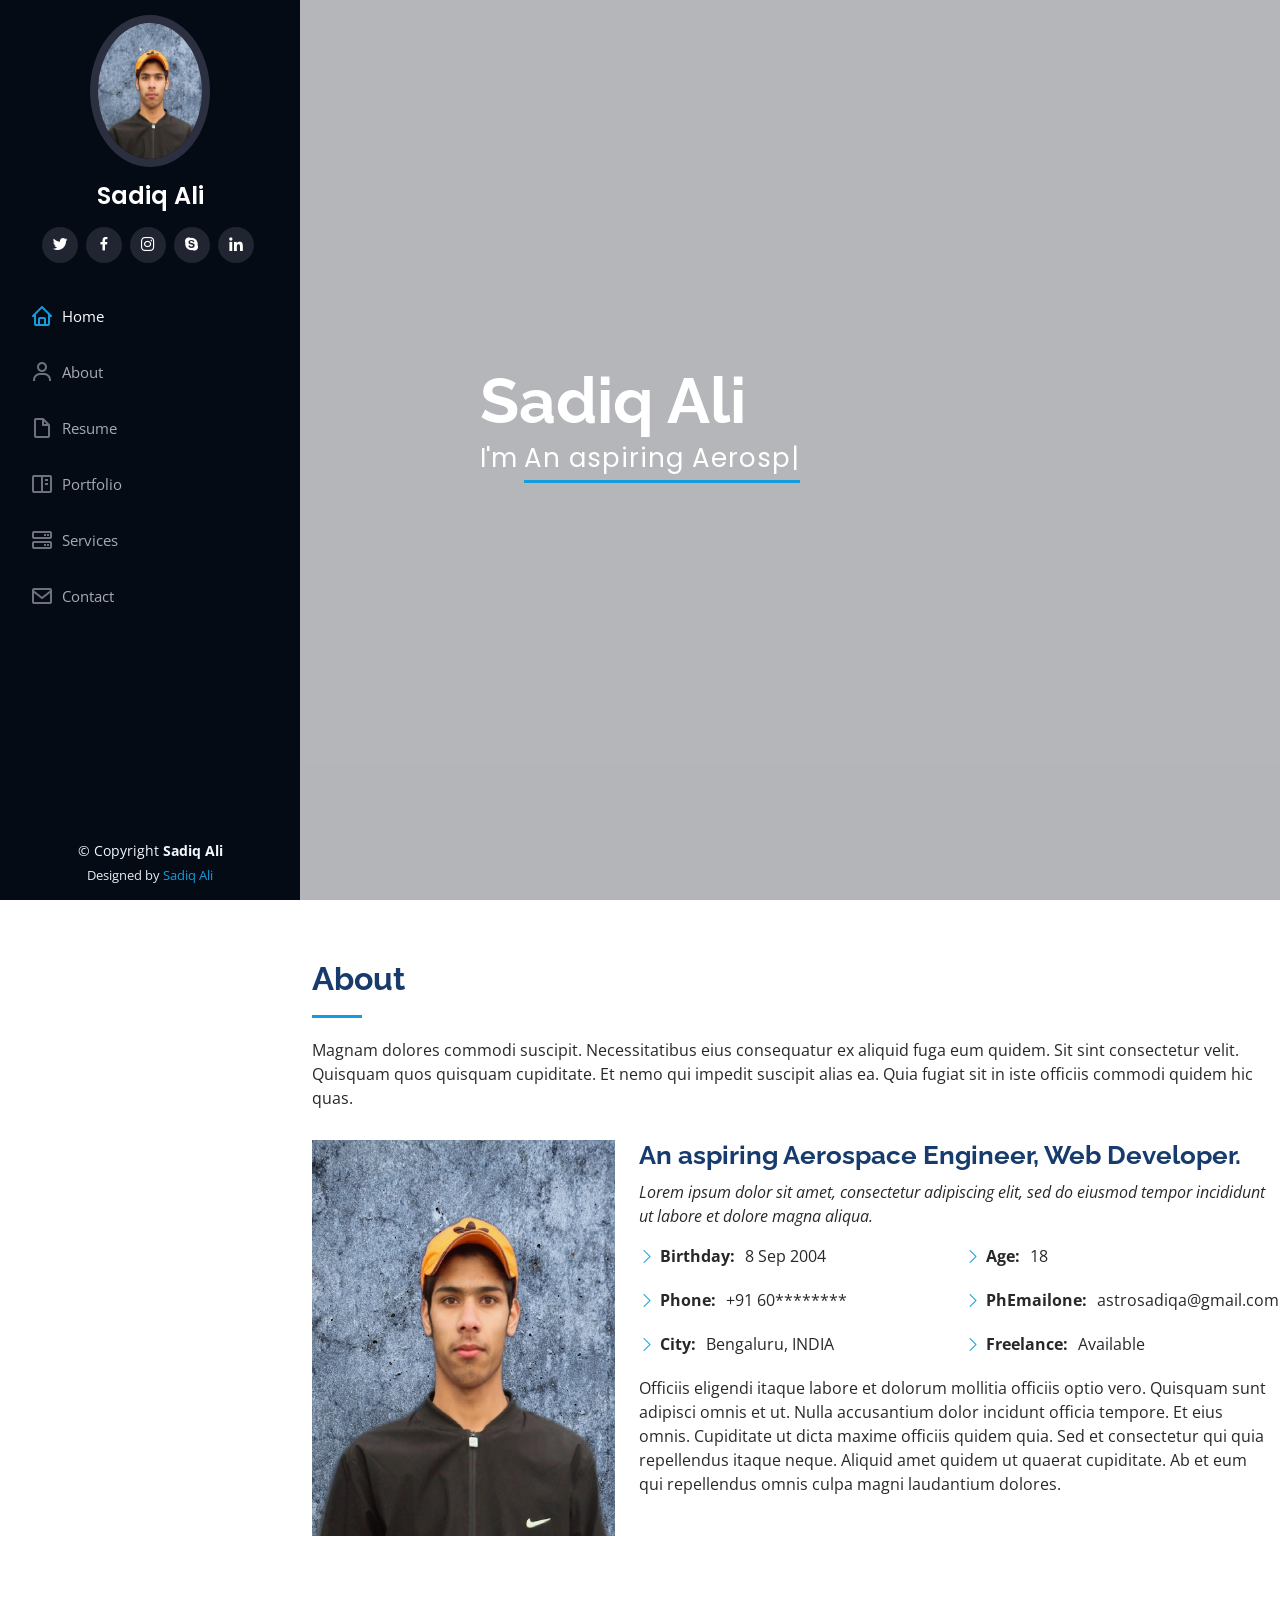
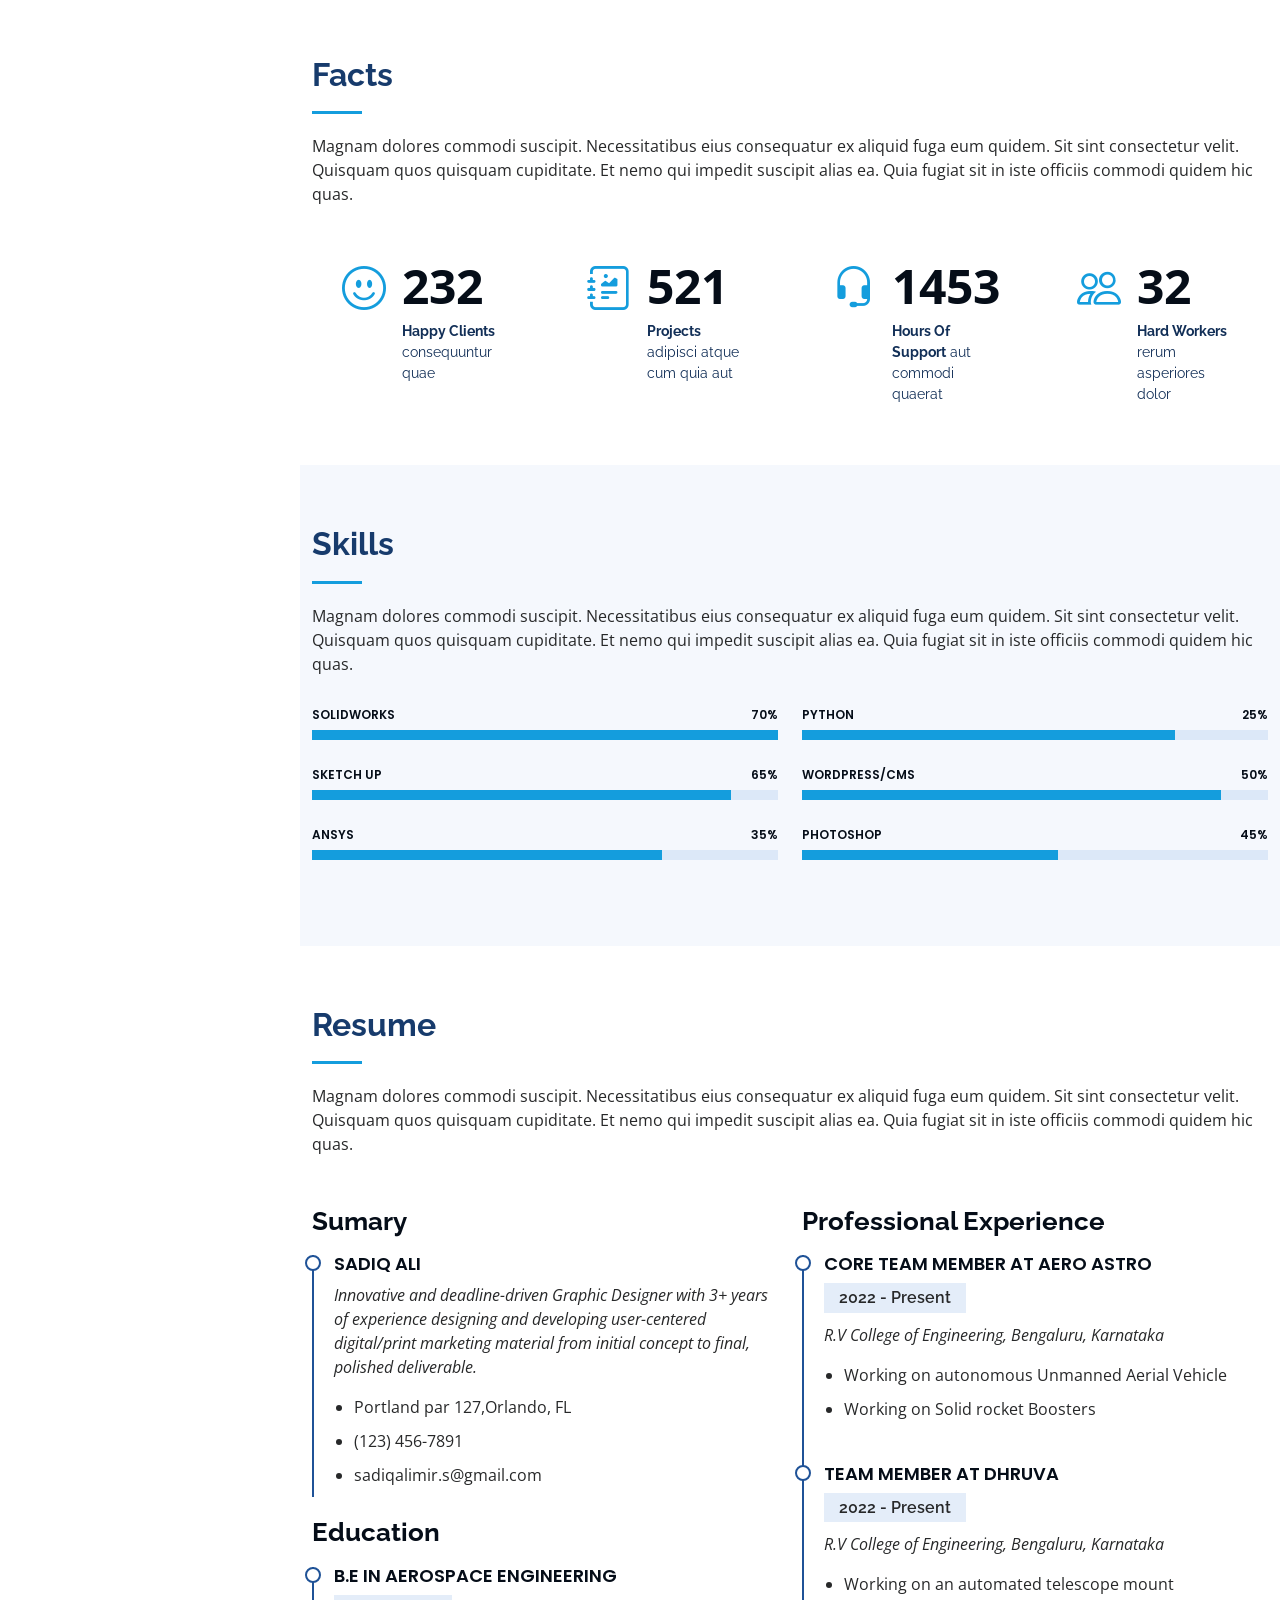
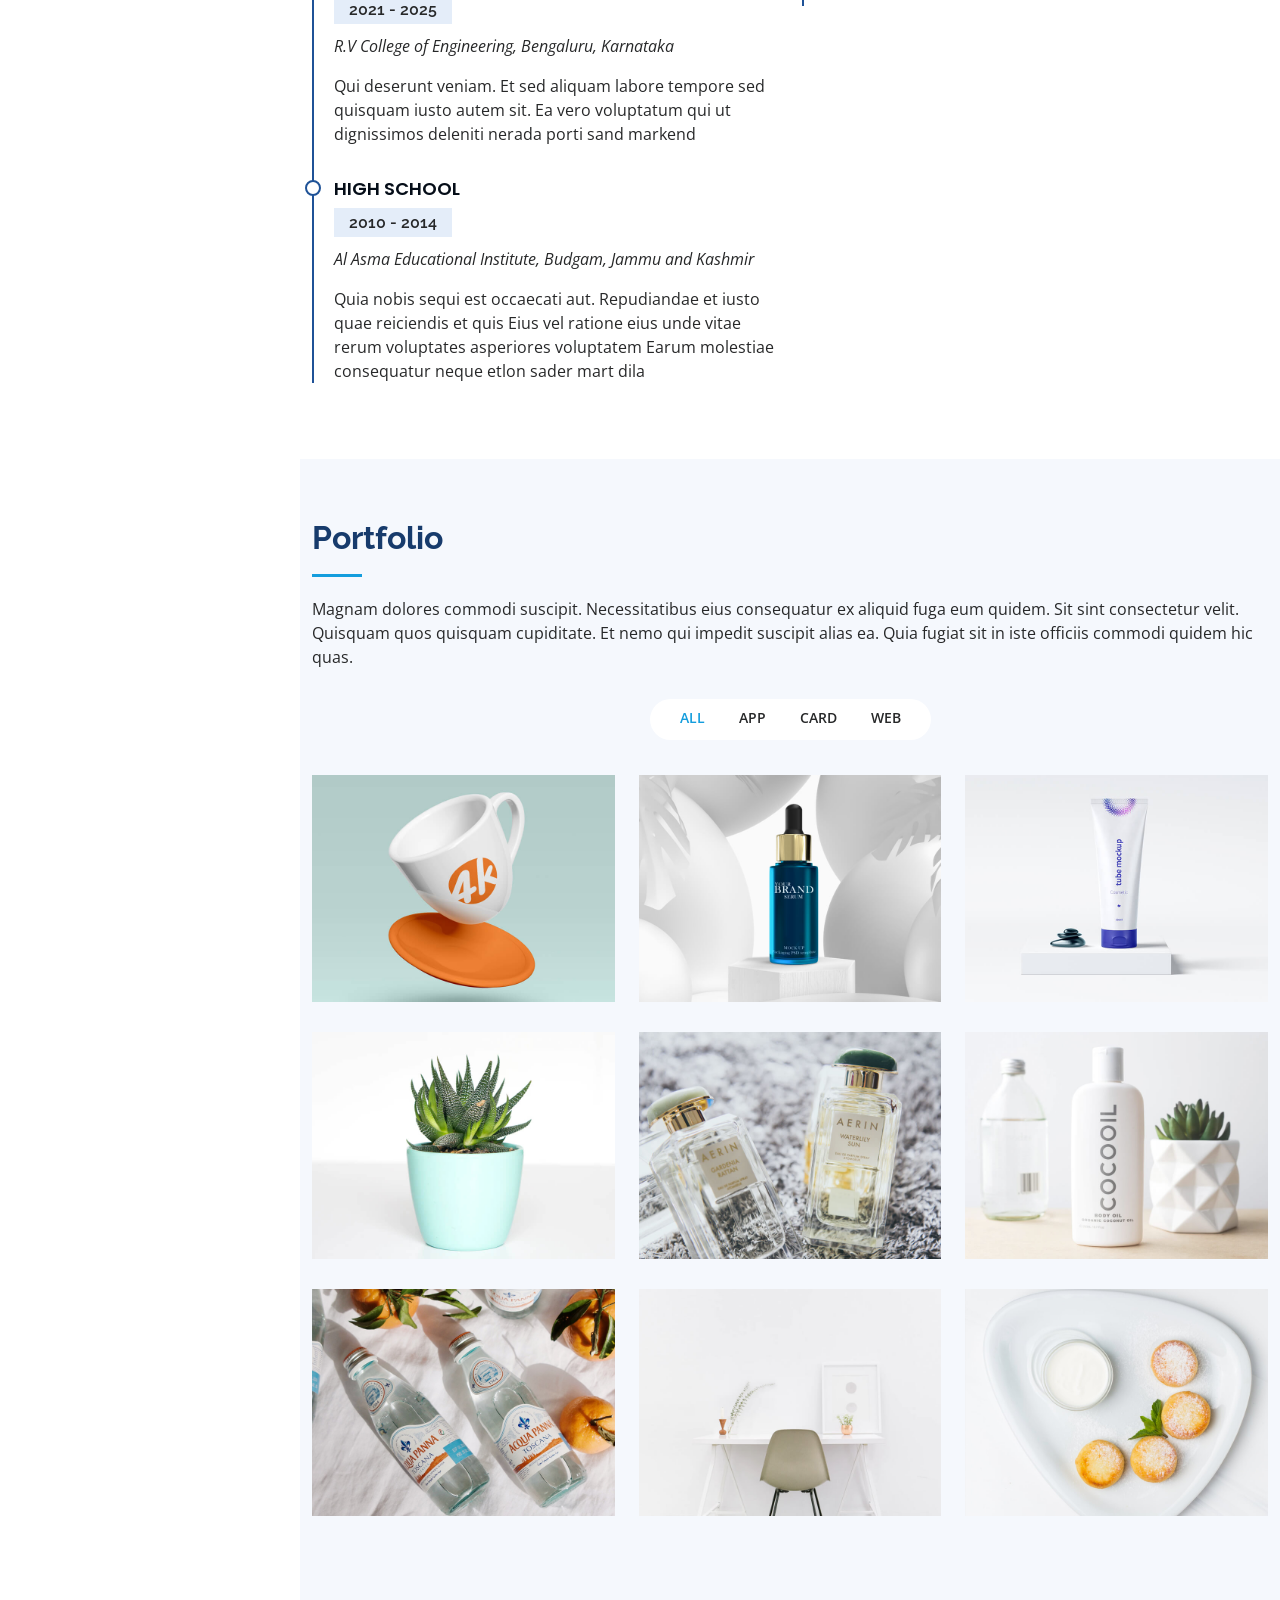
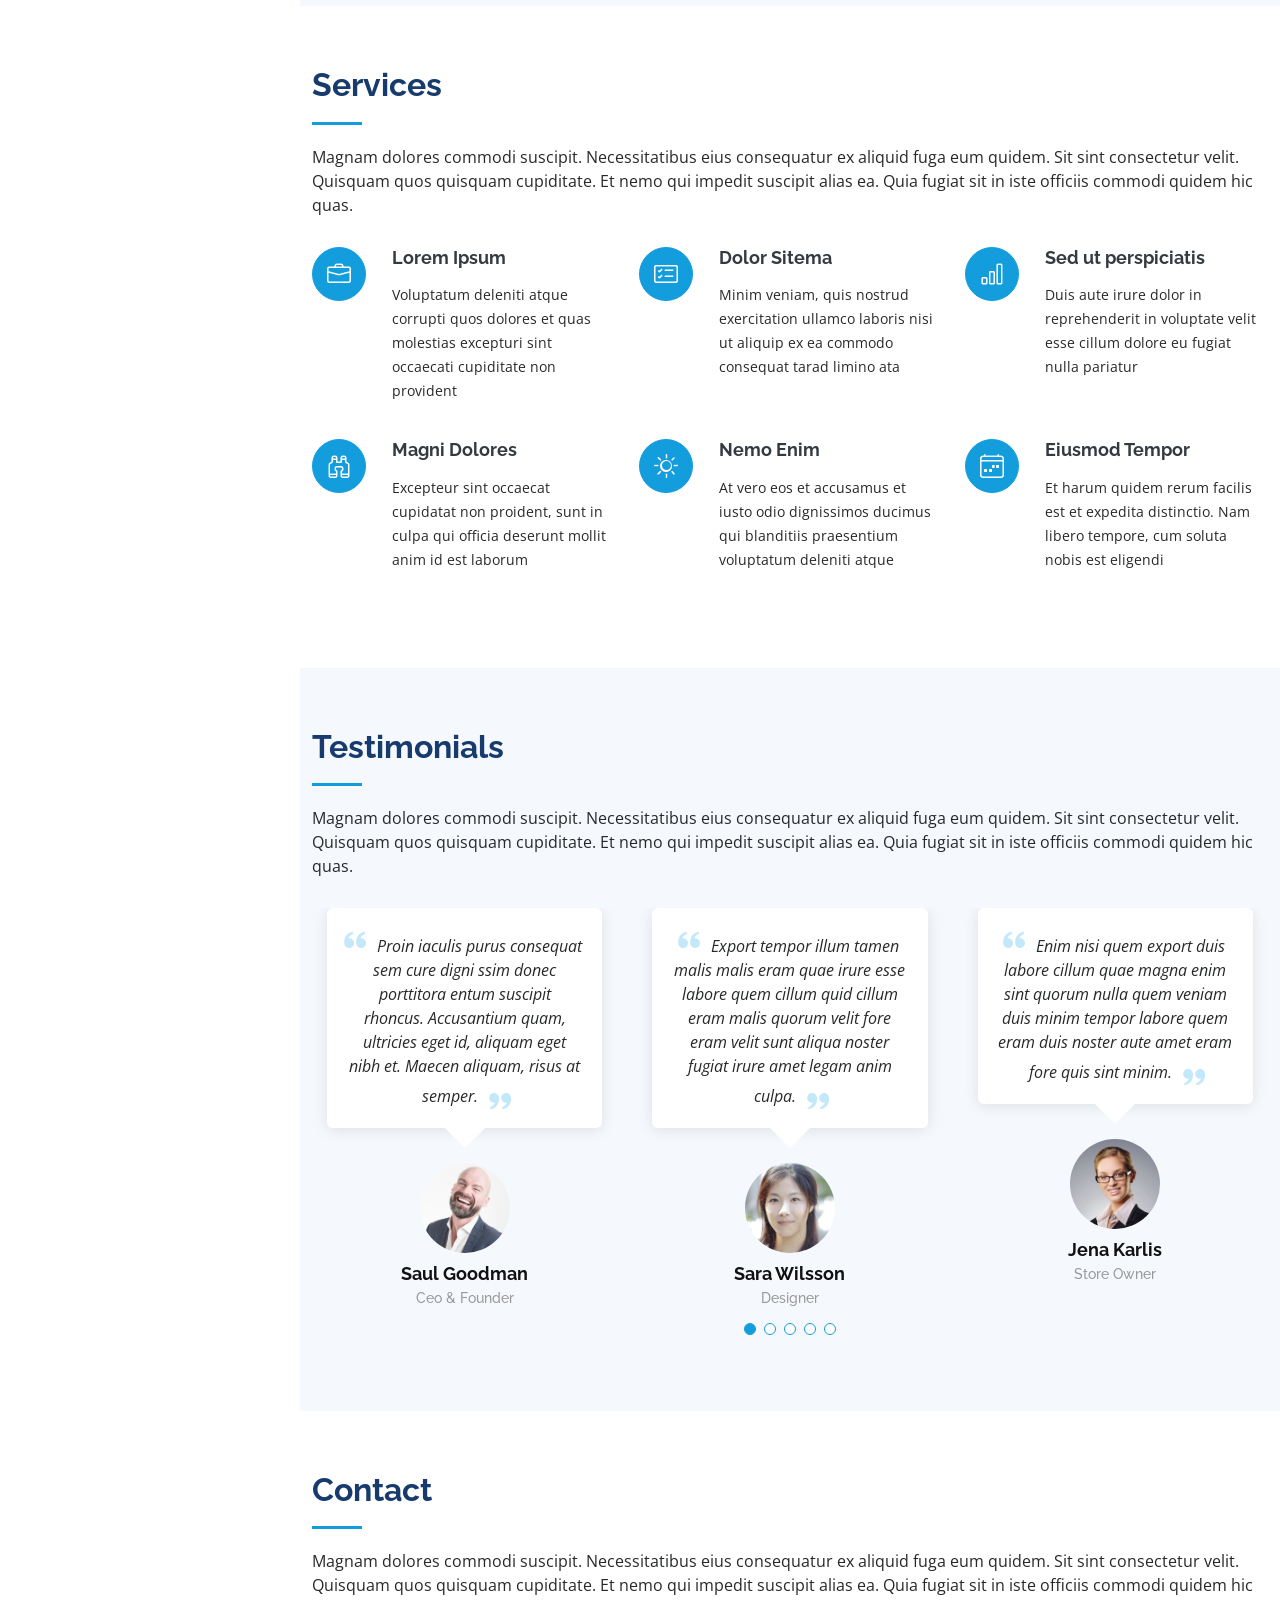
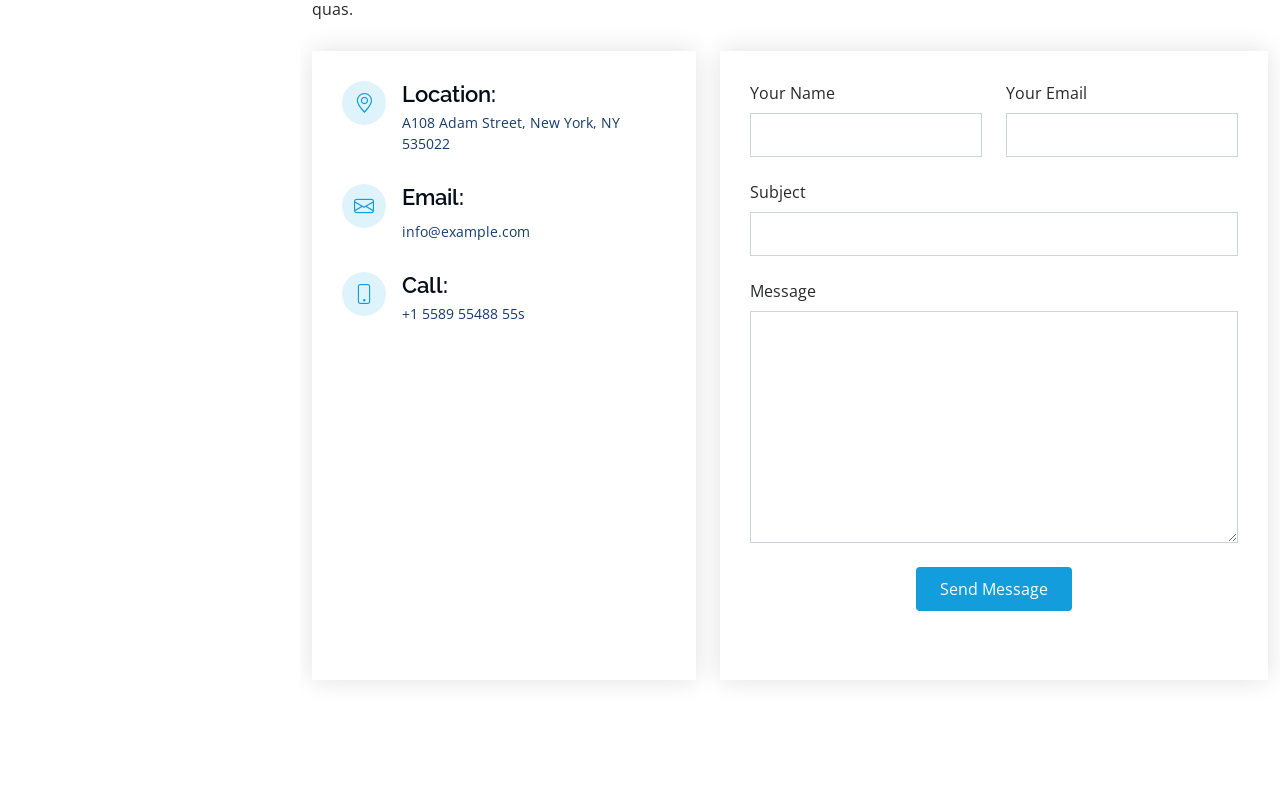
==== commit b98eafad: "initial" ====
--- a/index.html
+++ b/index.html
@@ -67,7 +67,7 @@
   <section id="hero" class="d-flex flex-column justify-content-center align-items-center">
     <div class="hero-container" data-aos="fade-in">
       <h1>Sadiq Ali</h1>
-      <p>I'm <span class="typed" data-typed-items="Aspiring Aerospace Engineer, Web Developer"></span></p>
+      <p>I'm <span class="typed" data-typed-items="An aspiring Aerospace Engineer, Web Developer"></span></p>
     </div>
   </section><!-- End Hero -->
 
@@ -87,7 +87,7 @@
             <img src="assets/img/profile-img.jpg" class="img-fluid" alt="">
           </div>
           <div class="col-lg-8 pt-4 pt-lg-0 content" data-aos="fade-left">
-            <h3>UI/UX Designer &amp; Web Developer.</h3>
+            <h3>An aspiring Aerospace Engineer, Web Developer.</h3>
             <p class="fst-italic">
               Lorem ipsum dolor sit amet, consectetur adipiscing elit, sed do eiusmod tempor incididunt ut labore et dolore
               magna aliqua.
@@ -95,17 +95,16 @@
             <div class="row">
               <div class="col-lg-6">
                 <ul>
-                  <li><i class="bi bi-chevron-right"></i> <strong>Birthday:</strong> <span>1 May 1995</span></li>
-                  <li><i class="bi bi-chevron-right"></i> <strong>Website:</strong> <span>www.example.com</span></li>
-                  <li><i class="bi bi-chevron-right"></i> <strong>Phone:</strong> <span>+123 456 7890</span></li>
-                  <li><i class="bi bi-chevron-right"></i> <strong>City:</strong> <span>New York, USA</span></li>
+                  <li><i class="bi bi-chevron-right"></i> <strong>Birthday:</strong> <span>8 Sep 2004</span></li>
+                  <li><i class="bi bi-chevron-right"></i> <strong>Phone:</strong> <span>+91 60********</span></li>
+                  <li><i class="bi bi-chevron-right"></i> <strong>City:</strong> <span>Bengaluru, INDIA</span></li>
                 </ul>
               </div>
               <div class="col-lg-6">
                 <ul>
-                  <li><i class="bi bi-chevron-right"></i> <strong>Age:</strong> <span>30</span></li>
-                  <li><i class="bi bi-chevron-right"></i> <strong>Degree:</strong> <span>Master</span></li>
-                  <li><i class="bi bi-chevron-right"></i> <strong>PhEmailone:</strong> <span>email@example.com</span></li>
+                  <li><i class="bi bi-chevron-right"></i> <strong>Age:</strong> <span>18</span></li>
+
+                  <li><i class="bi bi-chevron-right"></i> <strong>PhEmailone:</strong> <span>astrosadiqa@gmail.com</span></li>
                   <li><i class="bi bi-chevron-right"></i> <strong>Freelance:</strong> <span>Available</span></li>
                 </ul>
               </div>
@@ -617,14 +616,14 @@
   <footer id="footer">
     <div class="container">
       <div class="copyright">
-        &copy; Copyright <strong><span>iPortfolio</span></strong>
+        &copy; Copyright <strong><span>Sadiq Ali</span></strong>
       </div>
       <div class="credits">
         <!-- All the links in the footer should remain intact. -->
         <!-- You can delete the links only if you purchased the pro version. -->
-        <!-- Licensing information: https://bootstrapmade.com/license/ -->
-        <!-- Purchase the pro version with working PHP/AJAX contact form: https://bootstrapmade.com/iportfolio-bootstrap-portfolio-websites-template/ -->
-        Designed by <a href="https://bootstrapmade.com/">BootstrapMade</a>
+        <!-- Licensing information: https://Sadiq Ali.com/license/ -->
+        <!-- Purchase the pro version with working PHP/AJAX contact form: https://Sadiq Ali.com/Sadiq Ali-bootstrap-portfolio-websites-template/ -->
+        Designed by <a href="https://Sadiq Ali.com/">Sadiq Ali</a>
       </div>
     </div>
   </footer><!-- End  Footer -->
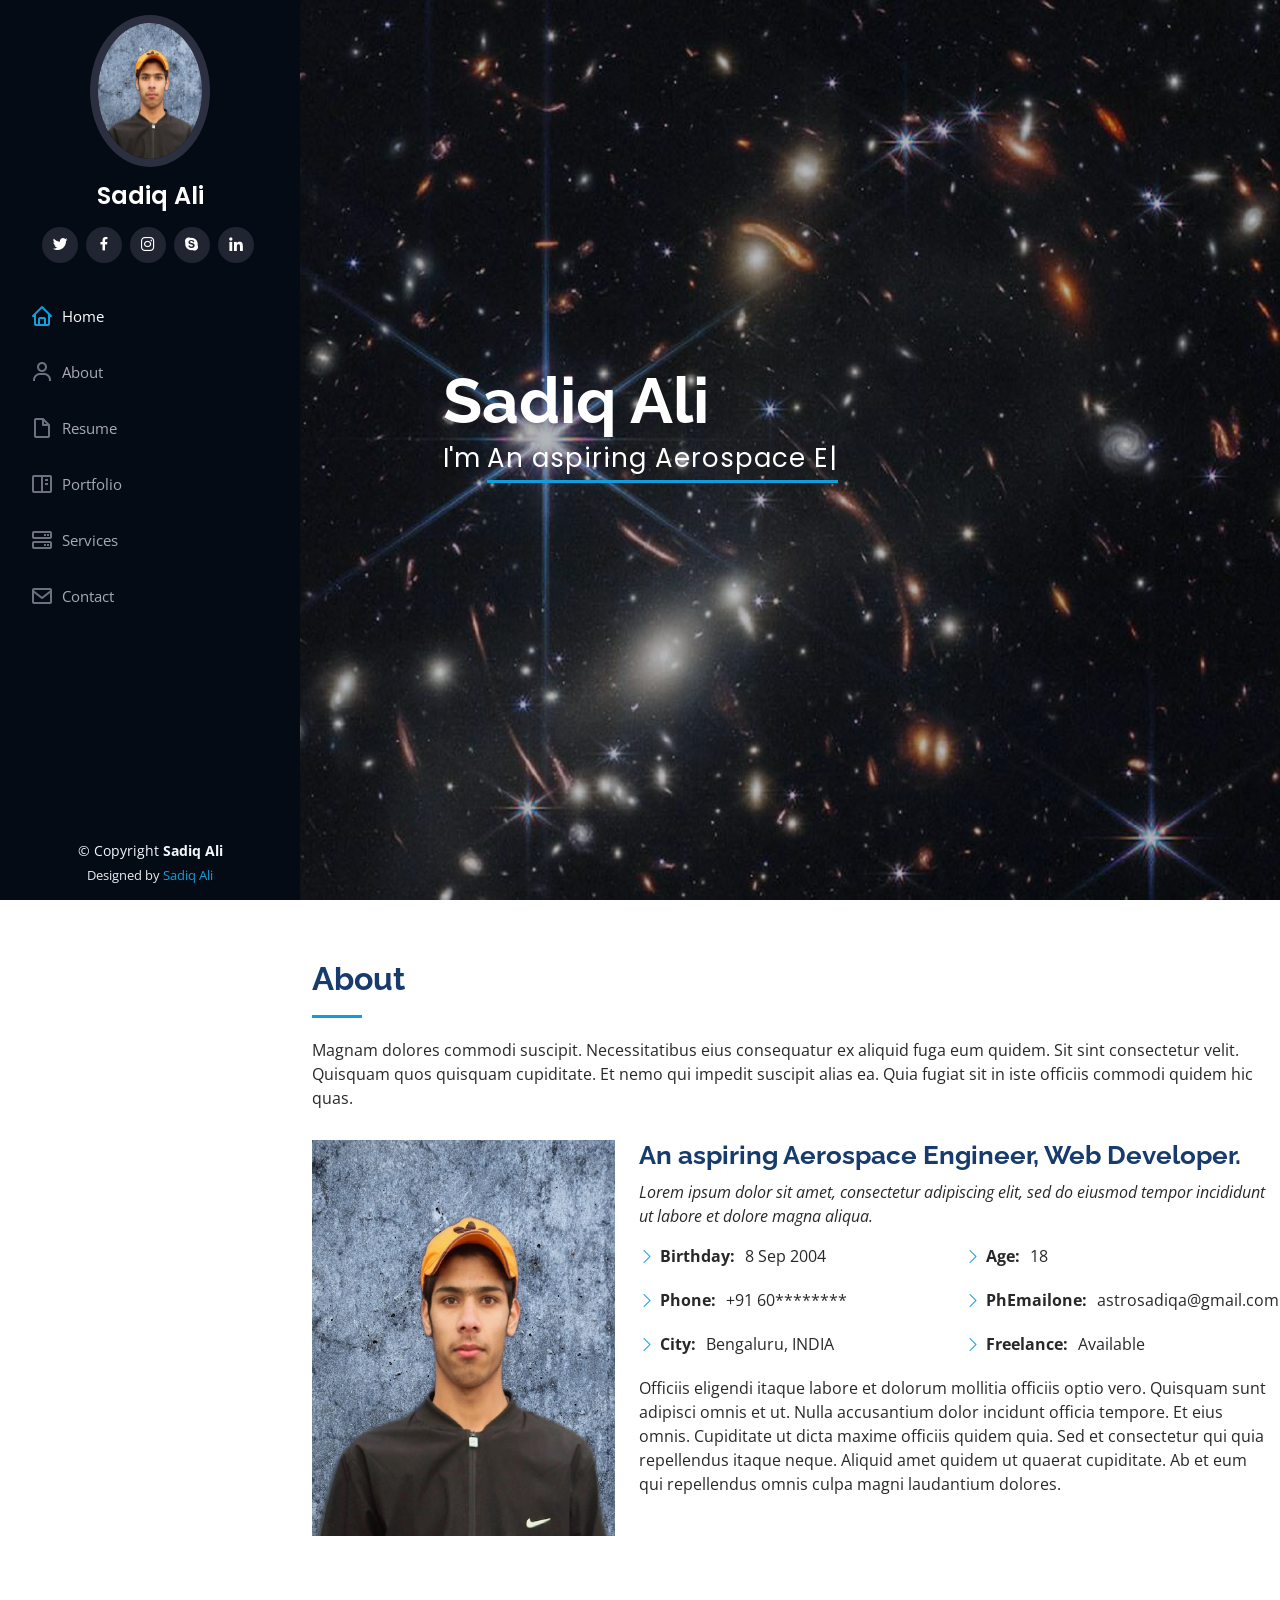
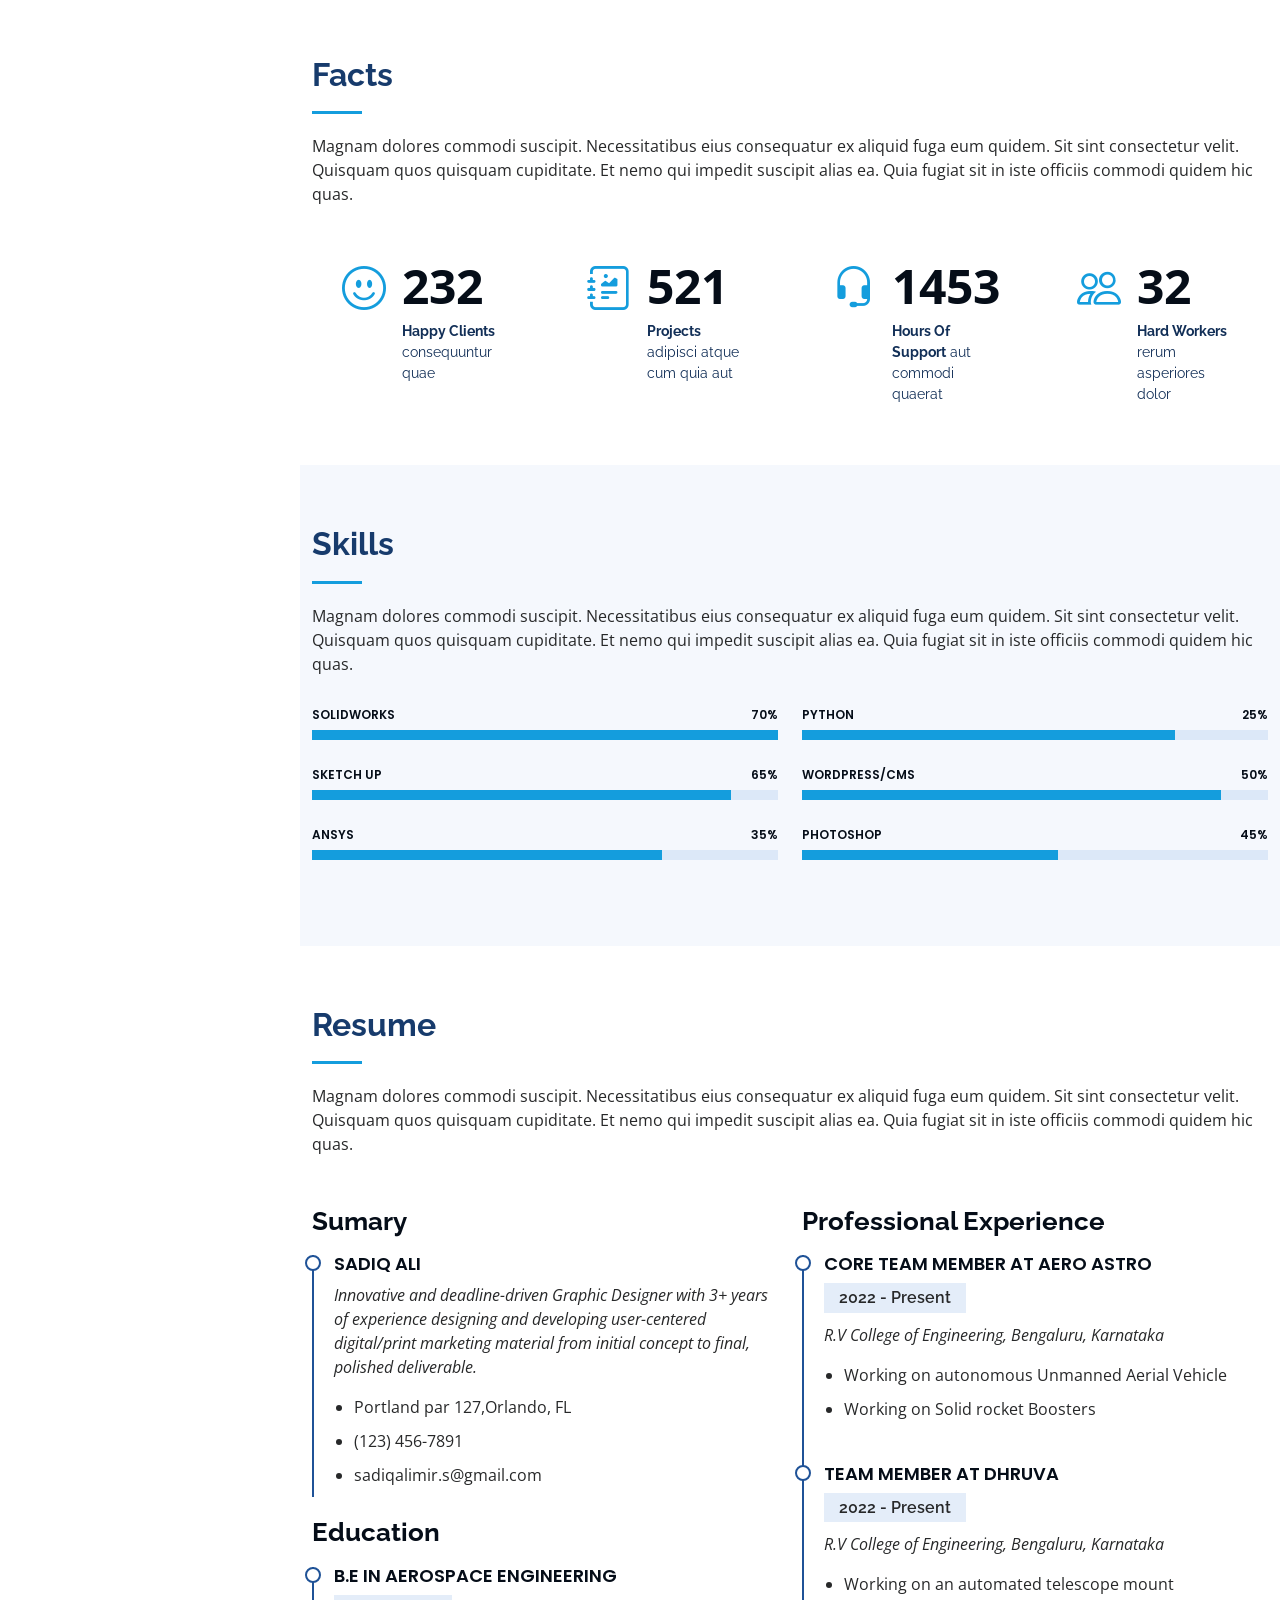
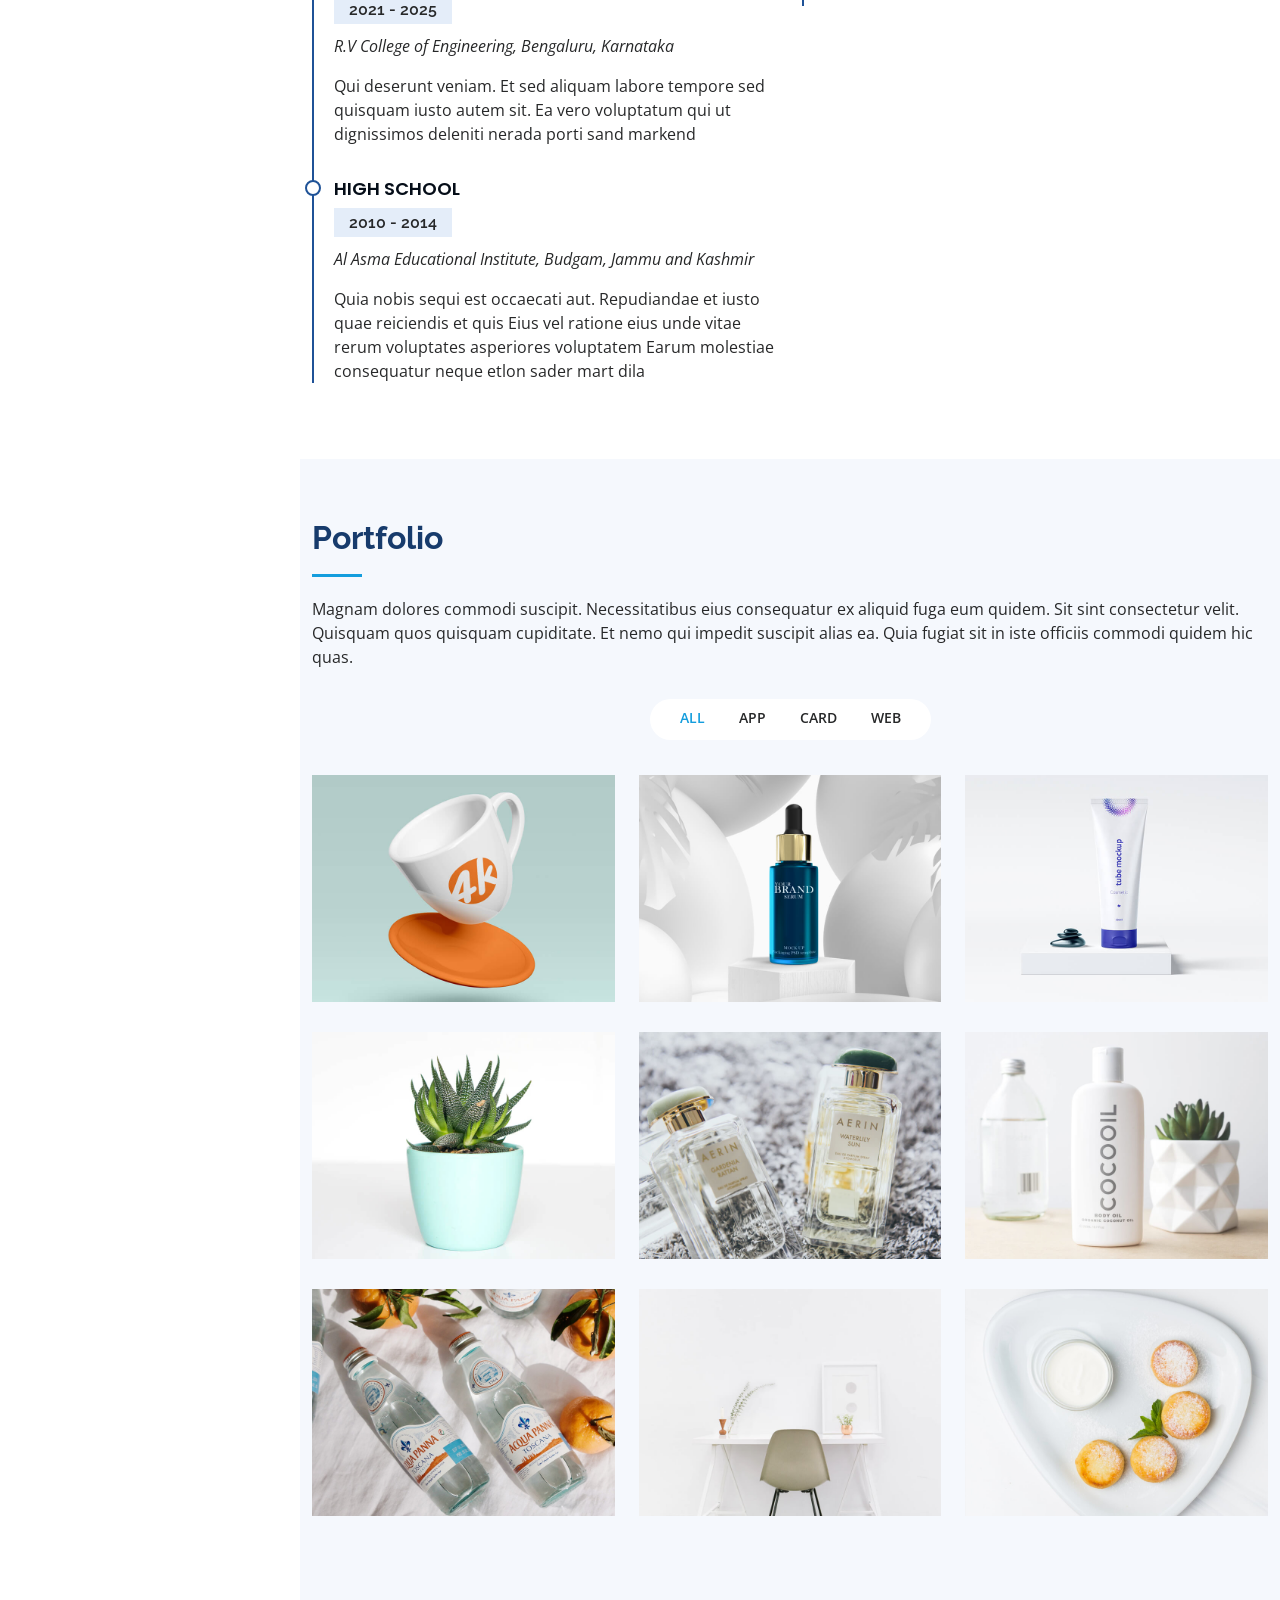
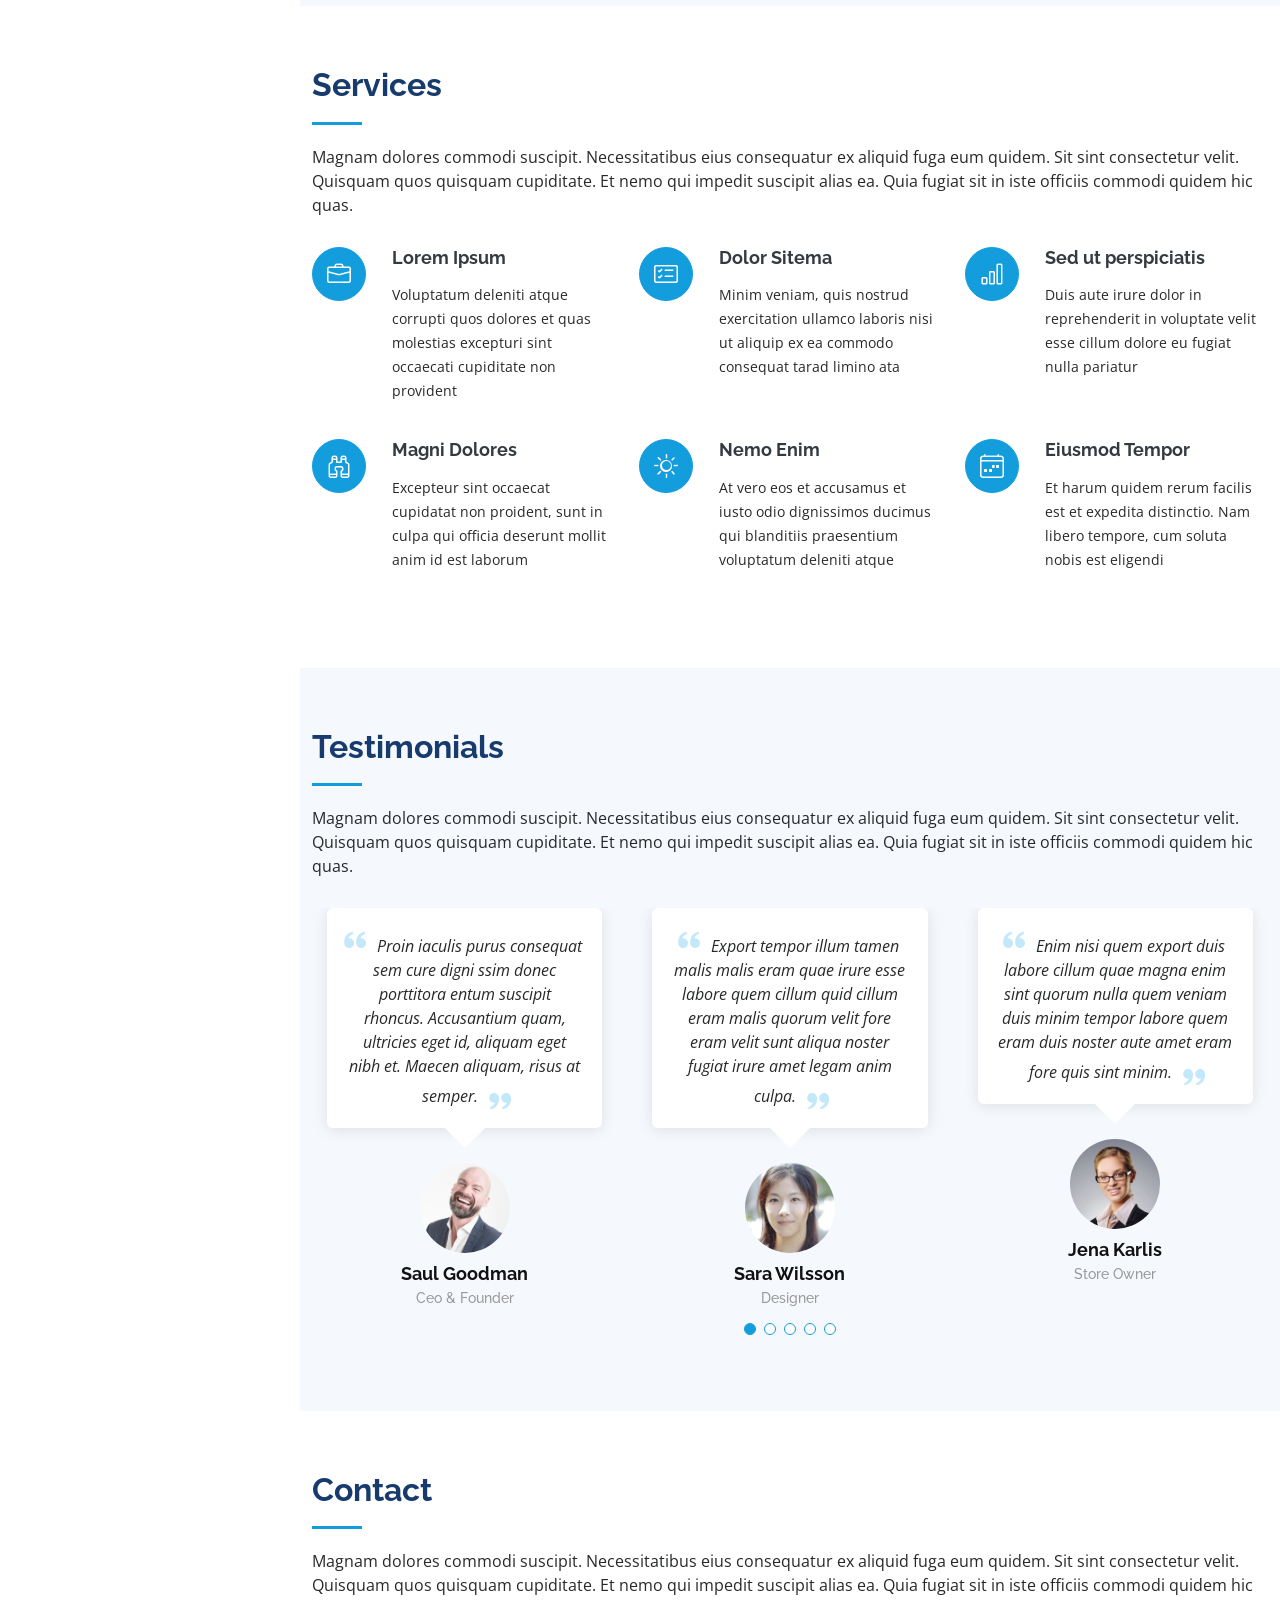
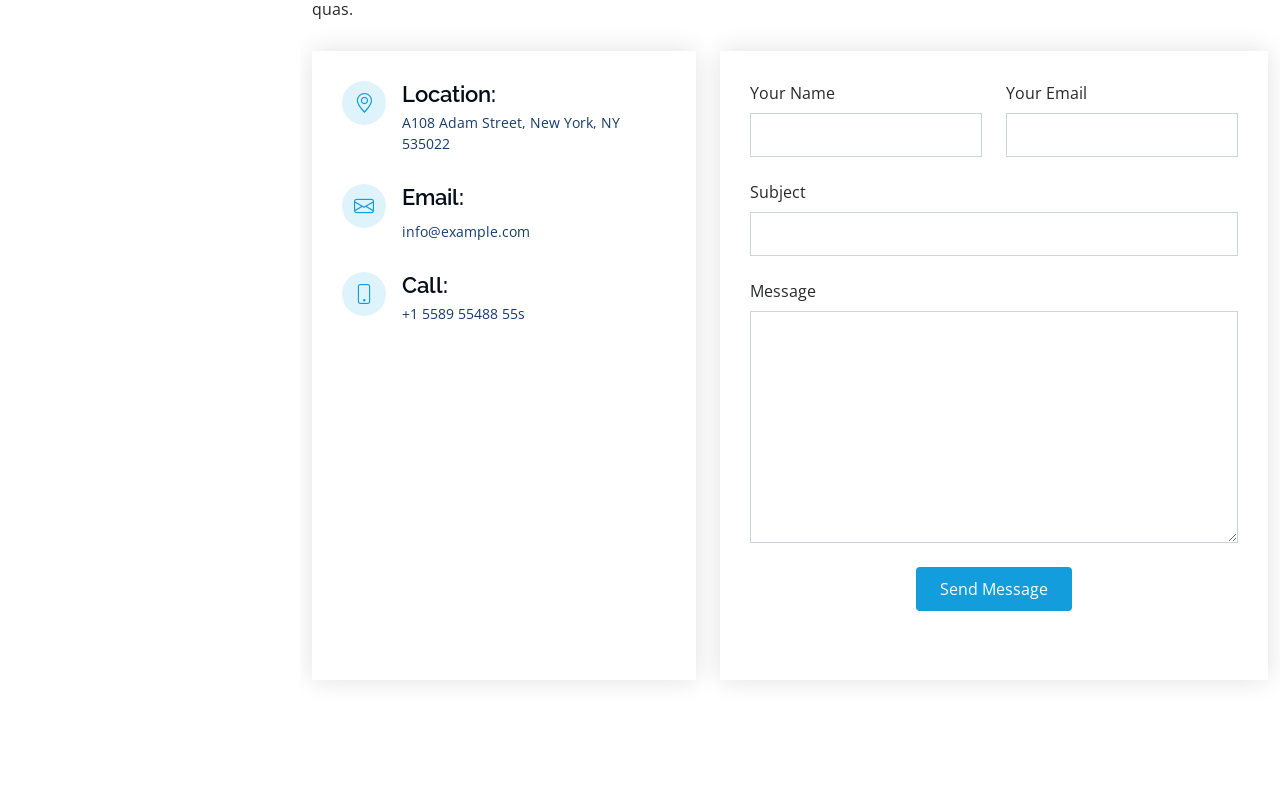
==== commit 77fddcd5: "initial" ====
--- a/index.html
+++ b/index.html
@@ -67,7 +67,7 @@
   <section id="hero" class="d-flex flex-column justify-content-center align-items-center">
     <div class="hero-container" data-aos="fade-in">
       <h1>Sadiq Ali</h1>
-      <p>I'm <span class="typed" data-typed-items="An aspiring Aerospace Engineer, Web Developer"></span></p>
+      <p>I'm <span class="typed" data-typed-items="An aspiring Aerospace Engineer, A Web Developer"></span></p>
     </div>
   </section><!-- End Hero -->
 
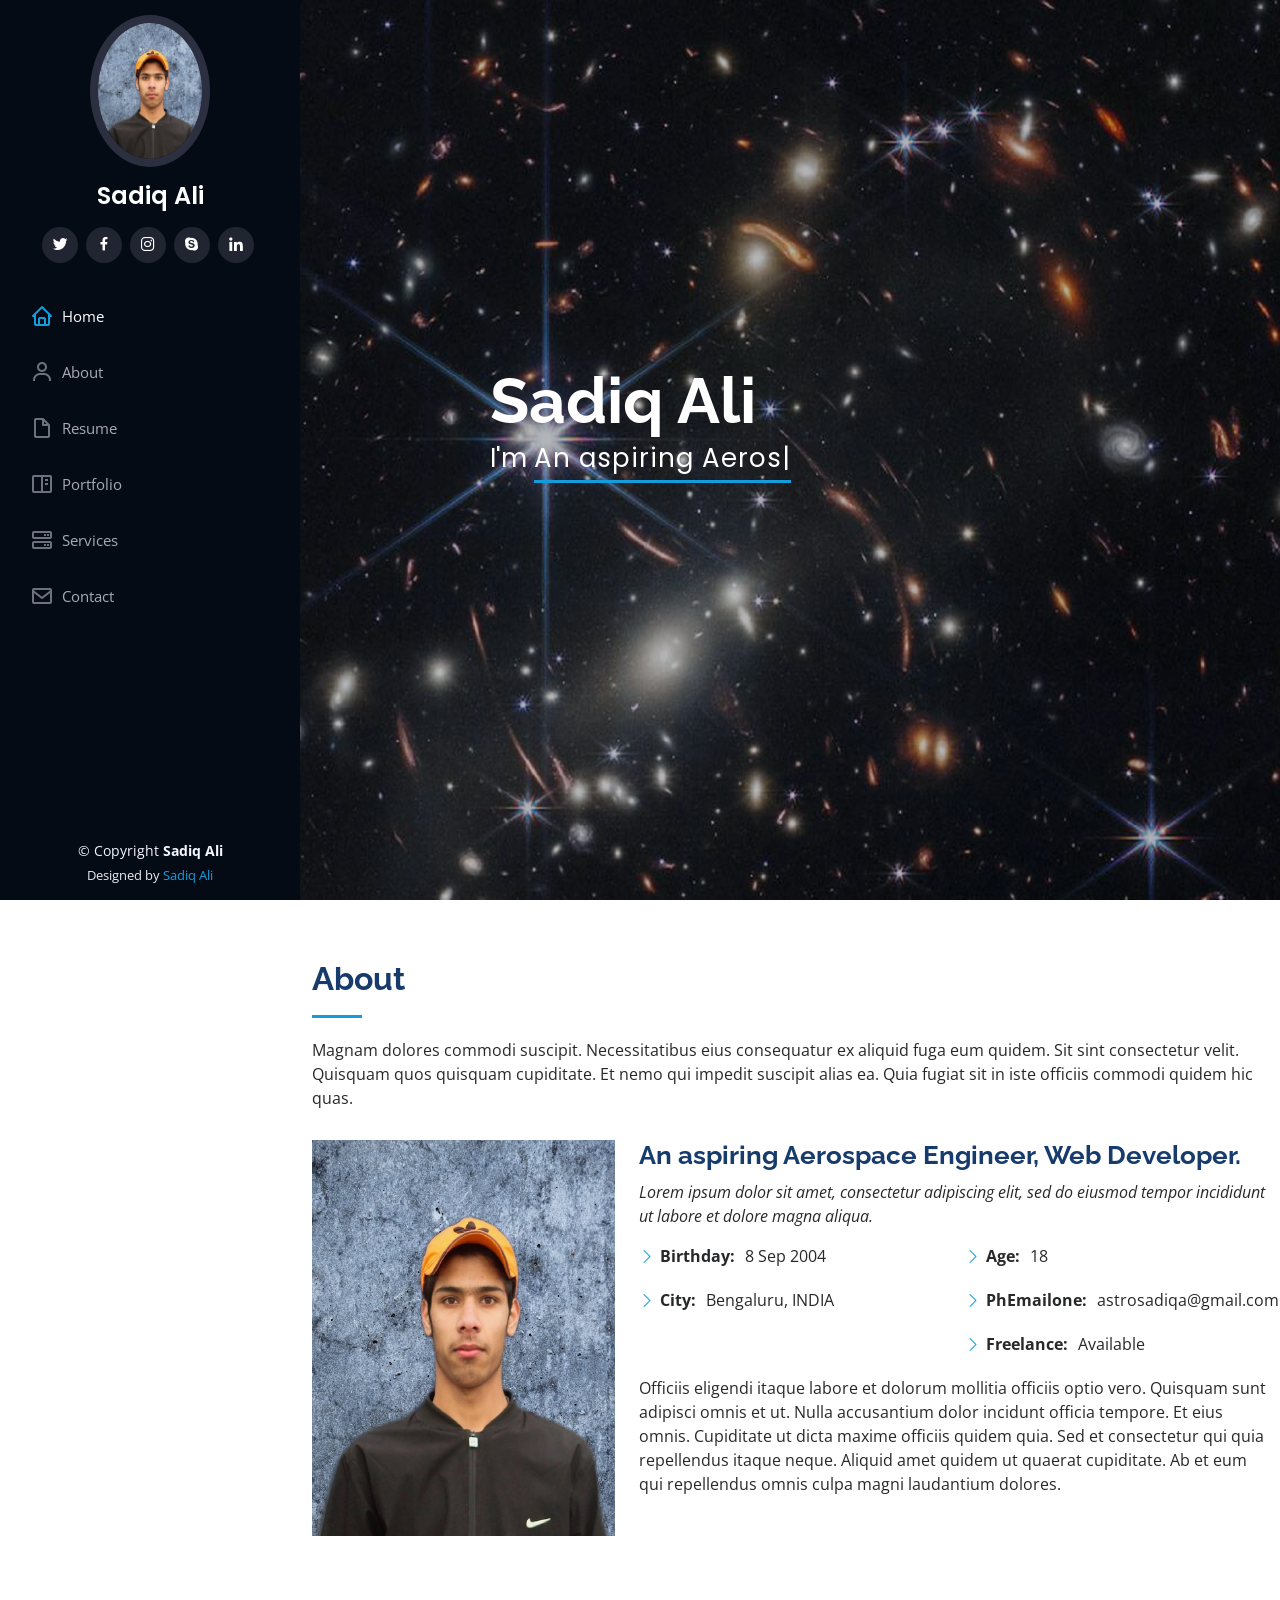
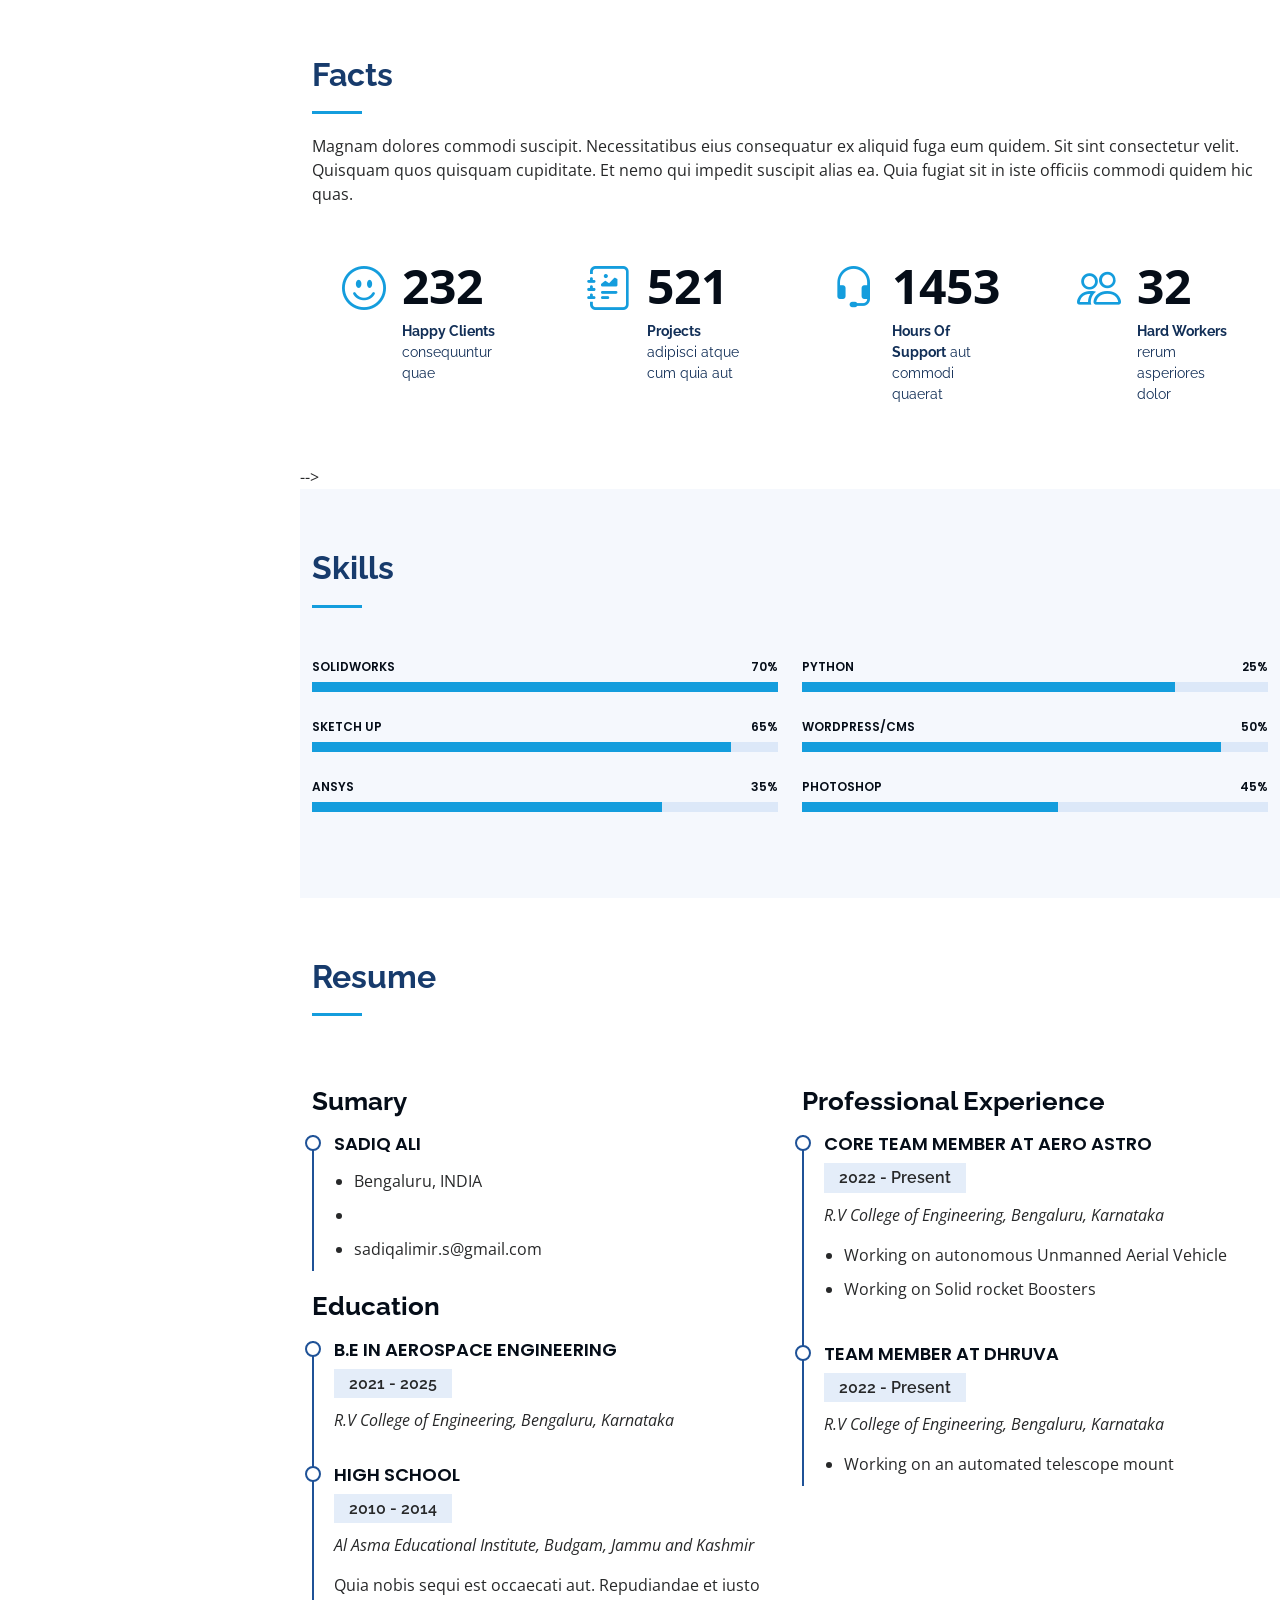
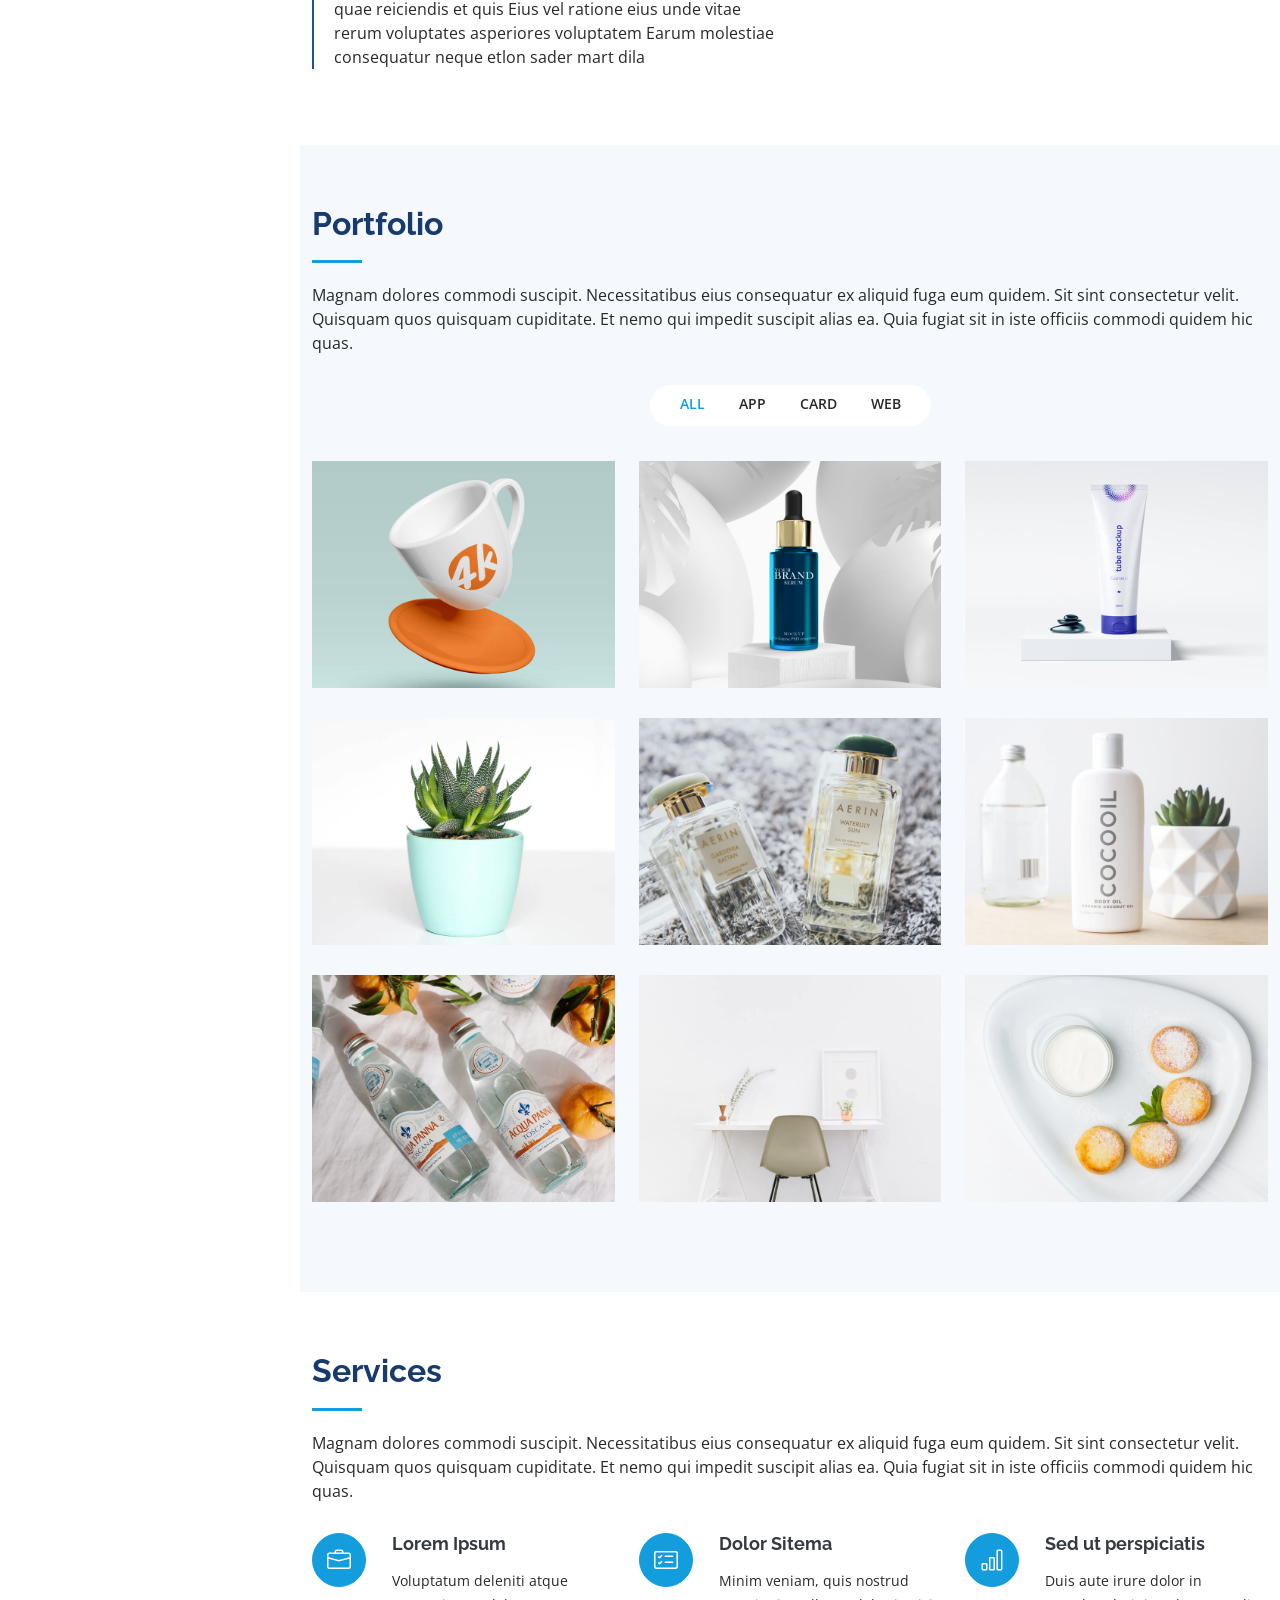
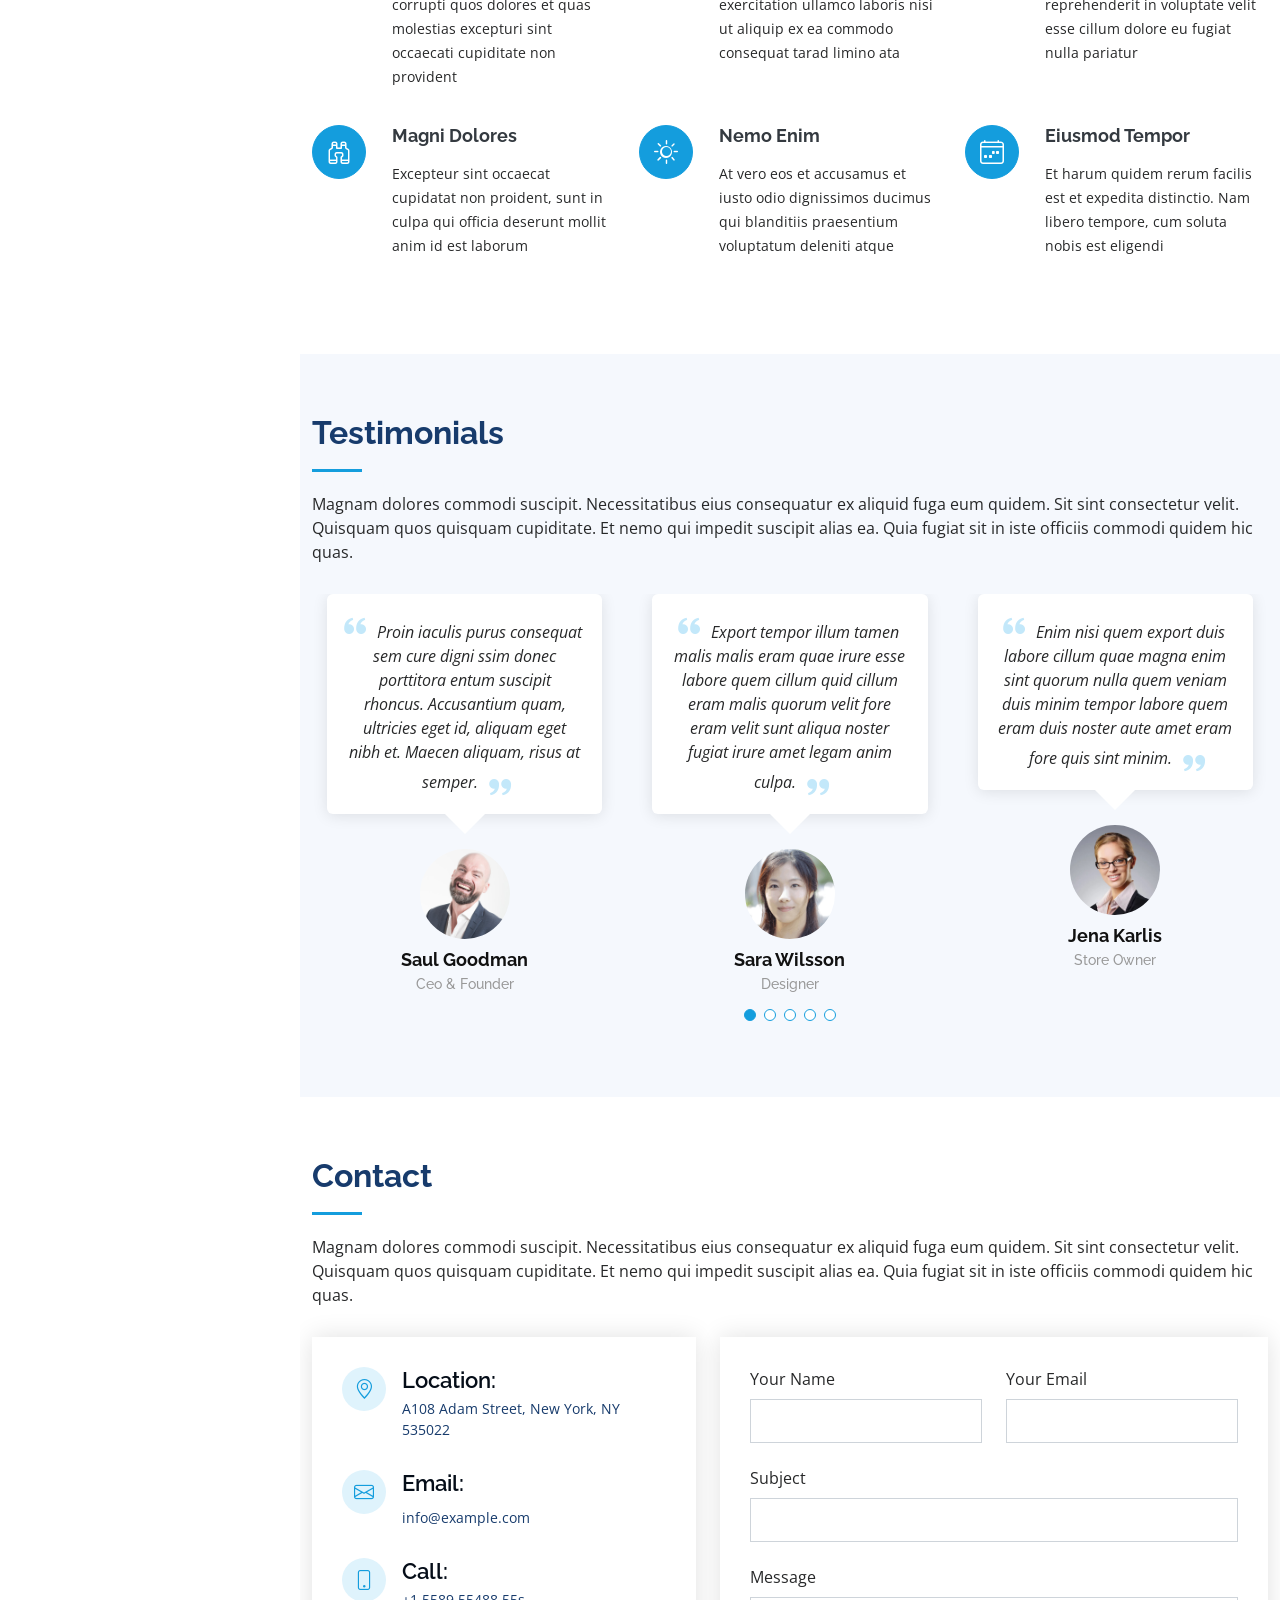
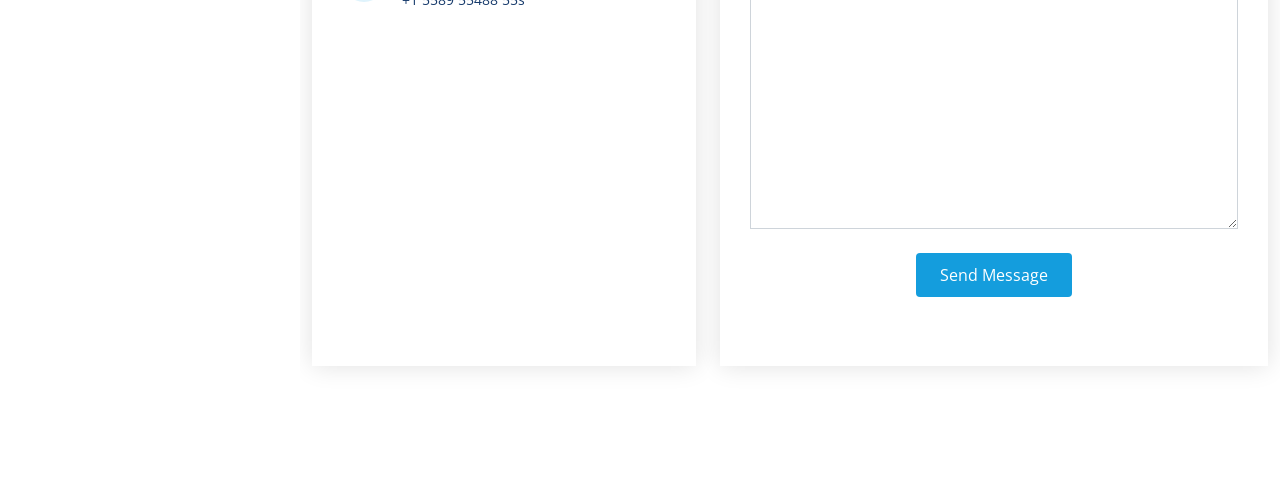
==== commit 288417af: "initial" ====
--- a/index.html
+++ b/index.html
@@ -96,7 +96,6 @@
               <div class="col-lg-6">
                 <ul>
                   <li><i class="bi bi-chevron-right"></i> <strong>Birthday:</strong> <span>8 Sep 2004</span></li>
-                  <li><i class="bi bi-chevron-right"></i> <strong>Phone:</strong> <span>+91 60********</span></li>
                   <li><i class="bi bi-chevron-right"></i> <strong>City:</strong> <span>Bengaluru, INDIA</span></li>
                 </ul>
               </div>
@@ -119,6 +118,7 @@
       </div>
     </section><!-- End About Section -->
 
+    <!--
     <!-- ======= Facts Section ======= -->
     <section id="facts" class="facts">
       <div class="container">
@@ -165,7 +165,7 @@
         </div>
 
       </div>
-    </section><!-- End Facts Section -->
+    </section><!-- End Facts Section --> -->
 
     <!-- ======= Skills Section ======= -->
     <section id="skills" class="skills section-bg">
@@ -173,7 +173,7 @@
 
         <div class="section-title">
           <h2>Skills</h2>
-          <p>Magnam dolores commodi suscipit. Necessitatibus eius consequatur ex aliquid fuga eum quidem. Sit sint consectetur velit. Quisquam quos quisquam cupiditate. Et nemo qui impedit suscipit alias ea. Quia fugiat sit in iste officiis commodi quidem hic quas.</p>
+          <p> </p>
         </div>
 
         <div class="row skills-content">
@@ -239,7 +239,7 @@
 
         <div class="section-title">
           <h2>Resume</h2>
-          <p>Magnam dolores commodi suscipit. Necessitatibus eius consequatur ex aliquid fuga eum quidem. Sit sint consectetur velit. Quisquam quos quisquam cupiditate. Et nemo qui impedit suscipit alias ea. Quia fugiat sit in iste officiis commodi quidem hic quas.</p>
+          <p></p>
         </div>
 
         <div class="row">
@@ -247,10 +247,10 @@
             <h3 class="resume-title">Sumary</h3>
             <div class="resume-item pb-0">
               <h4>Sadiq Ali</h4>
-              <p><em>Innovative and deadline-driven Graphic Designer with 3+ years of experience designing and developing user-centered digital/print marketing material from initial concept to final, polished deliverable.</em></p>
+              <p><em></em></p>
               <ul>
-                <li>Portland par 127,Orlando, FL</li>
-                <li>(123) 456-7891</li>
+                <li>Bengaluru, INDIA</li>
+                <li></li>
                 <li>sadiqalimir.s@gmail.com</li>
               </ul>
             </div>
@@ -260,7 +260,7 @@
               <h4>B.E in Aerospace Engineering</h4>
               <h5>2021 - 2025</h5>
               <p><em>R.V College of Engineering, Bengaluru, Karnataka</em></p>
-              <p>Qui deserunt veniam. Et sed aliquam labore tempore sed quisquam iusto autem sit. Ea vero voluptatum qui ut dignissimos deleniti nerada porti sand markend</p>
+              <p></p>
             </div>
             <div class="resume-item">
               <h4>High School</h4>
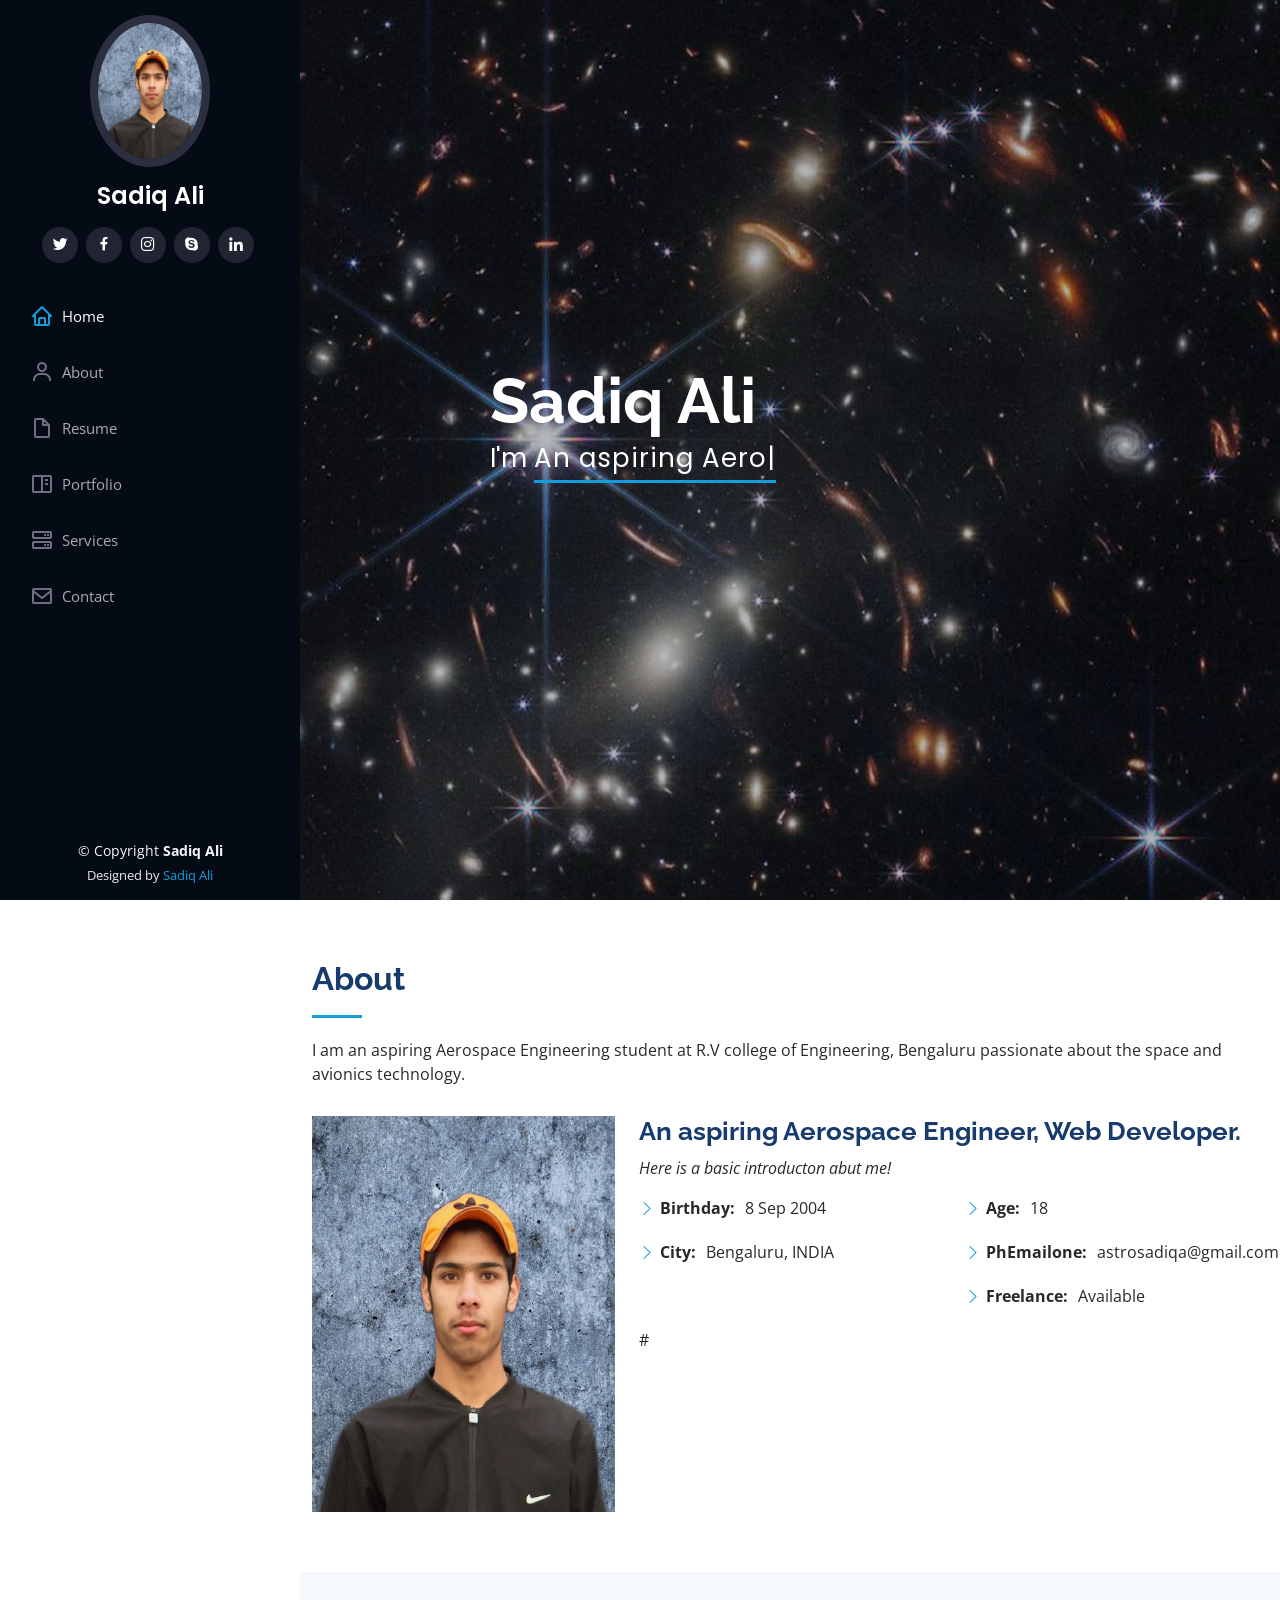
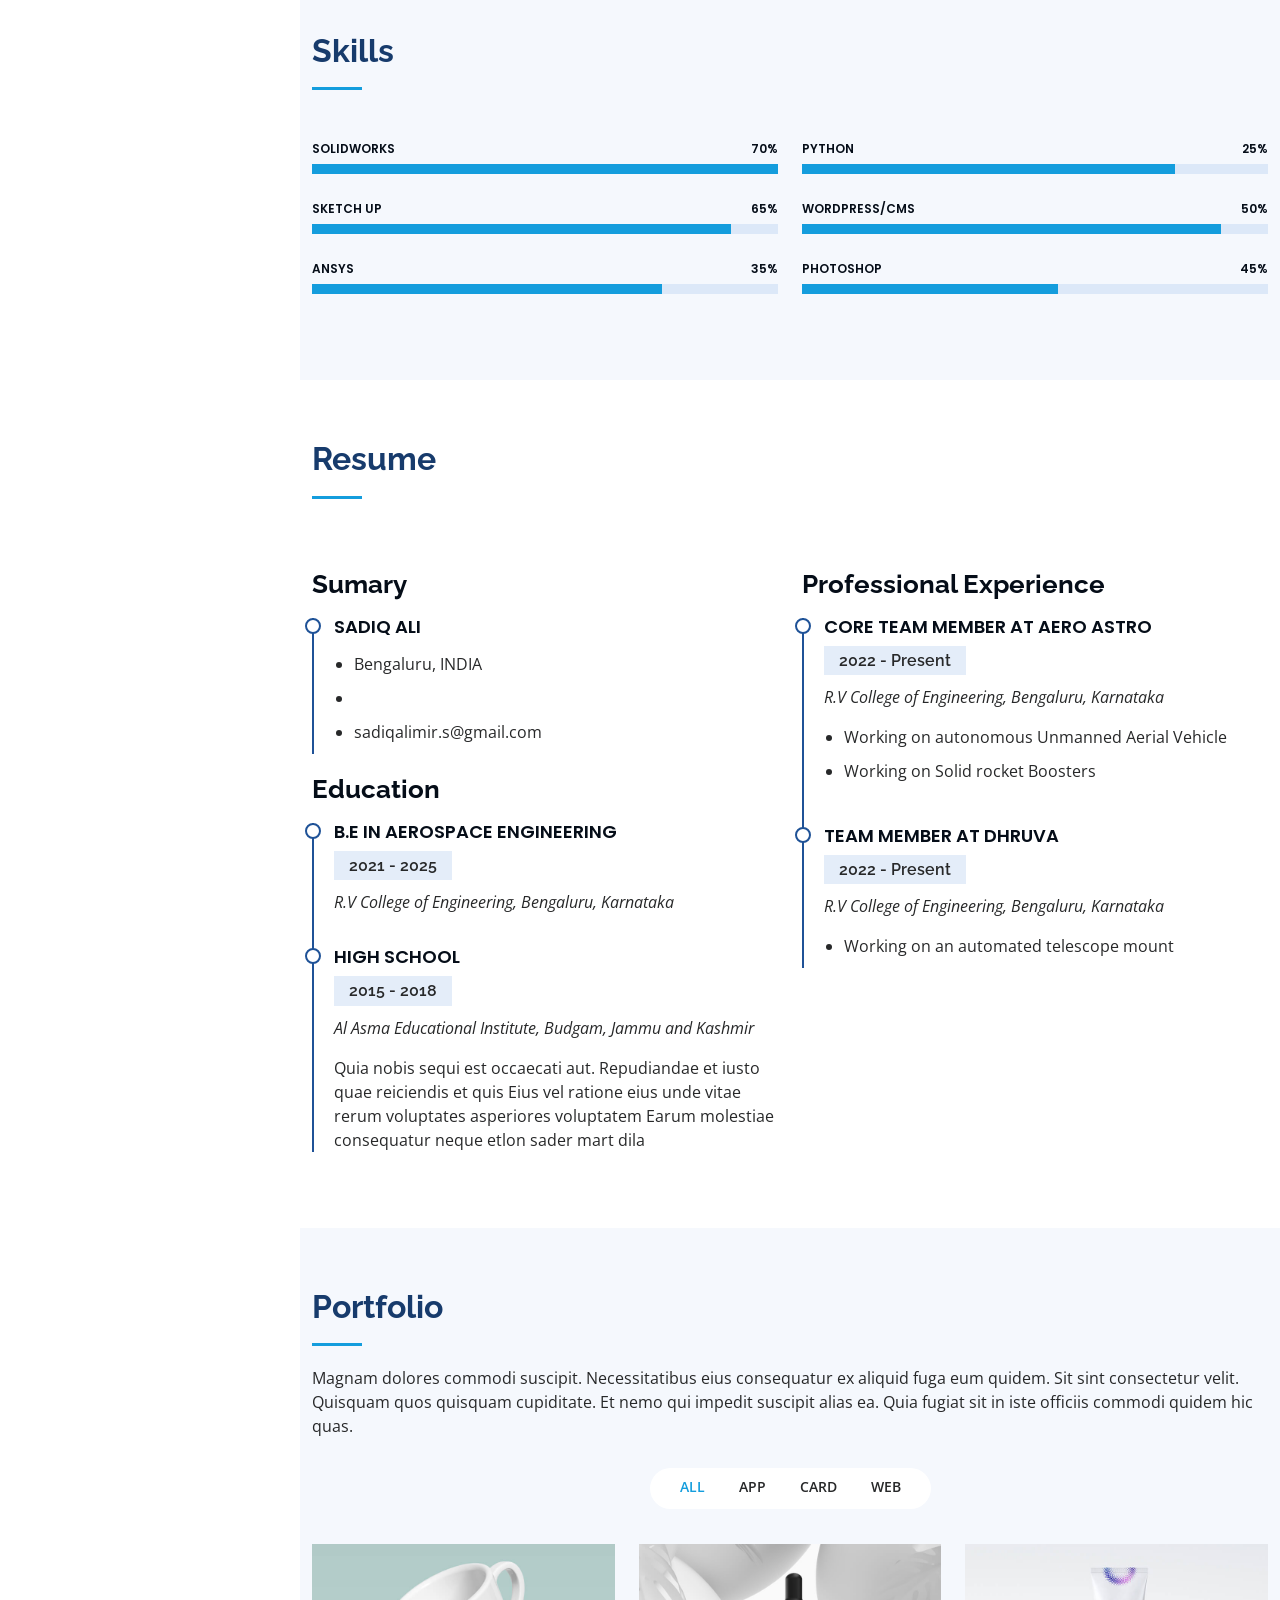
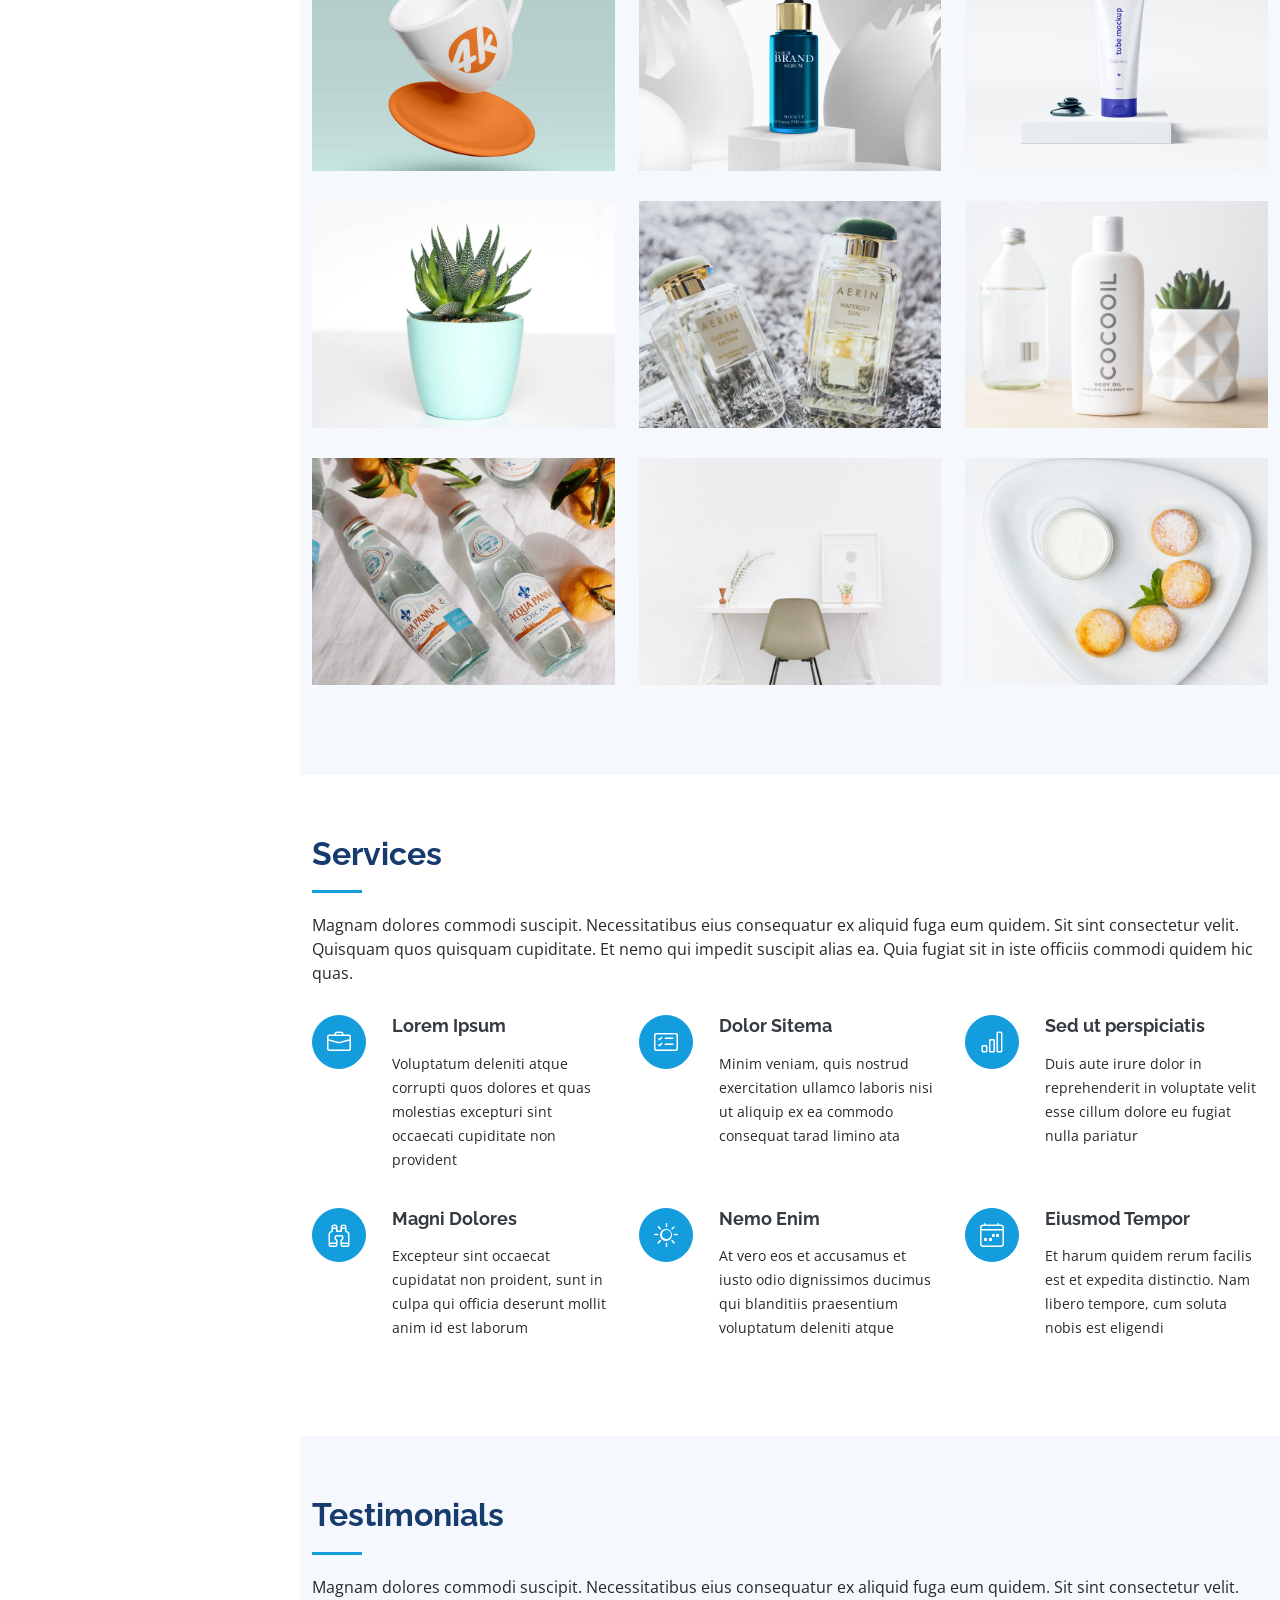
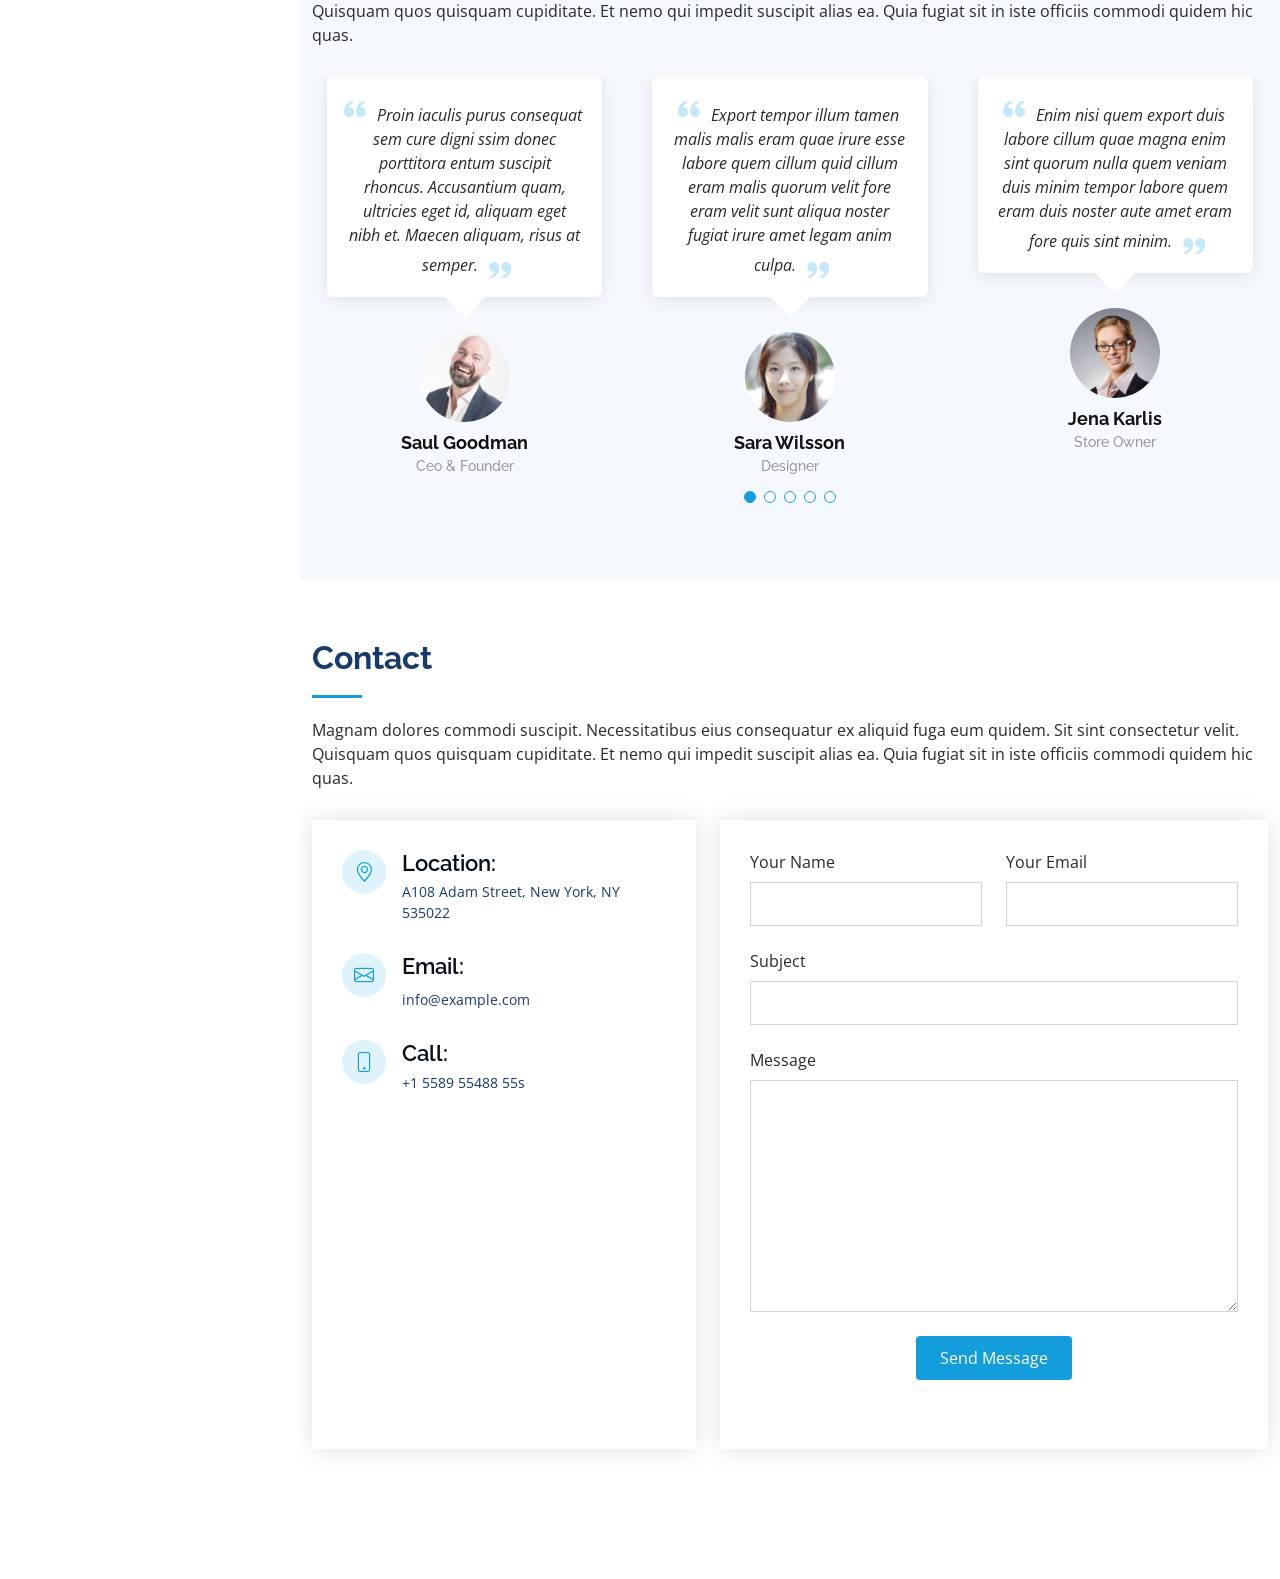
==== commit 613cd8dd: "initial" ====
--- a/index.html
+++ b/index.html
@@ -79,7 +79,7 @@
 
         <div class="section-title">
           <h2>About</h2>
-          <p>Magnam dolores commodi suscipit. Necessitatibus eius consequatur ex aliquid fuga eum quidem. Sit sint consectetur velit. Quisquam quos quisquam cupiditate. Et nemo qui impedit suscipit alias ea. Quia fugiat sit in iste officiis commodi quidem hic quas.</p>
+          <p>I am an aspiring Aerospace Engineering student at R.V college of Engineering, Bengaluru passionate about the space and avionics technology.</p>
         </div>
 
         <div class="row">
@@ -89,8 +89,7 @@
           <div class="col-lg-8 pt-4 pt-lg-0 content" data-aos="fade-left">
             <h3>An aspiring Aerospace Engineer, Web Developer.</h3>
             <p class="fst-italic">
-              Lorem ipsum dolor sit amet, consectetur adipiscing elit, sed do eiusmod tempor incididunt ut labore et dolore
-              magna aliqua.
+              Here is a basic introducton abut me!
             </p>
             <div class="row">
               <div class="col-lg-6">
@@ -108,9 +107,8 @@
                 </ul>
               </div>
             </div>
-            <p>
-              Officiis eligendi itaque labore et dolorum mollitia officiis optio vero. Quisquam sunt adipisci omnis et ut. Nulla accusantium dolor incidunt officia tempore. Et eius omnis.
-              Cupiditate ut dicta maxime officiis quidem quia. Sed et consectetur qui quia repellendus itaque neque. Aliquid amet quidem ut quaerat cupiditate. Ab et eum qui repellendus omnis culpa magni laudantium dolores.
+            <p>#
+              
             </p>
           </div>
         </div>
@@ -118,54 +116,7 @@
       </div>
     </section><!-- End About Section -->
 
-    <!--
-    <!-- ======= Facts Section ======= -->
-    <section id="facts" class="facts">
-      <div class="container">
-
-        <div class="section-title">
-          <h2>Facts</h2>
-          <p>Magnam dolores commodi suscipit. Necessitatibus eius consequatur ex aliquid fuga eum quidem. Sit sint consectetur velit. Quisquam quos quisquam cupiditate. Et nemo qui impedit suscipit alias ea. Quia fugiat sit in iste officiis commodi quidem hic quas.</p>
-        </div>
-
-        <div class="row no-gutters">
-
-          <div class="col-lg-3 col-md-6 d-md-flex align-items-md-stretch" data-aos="fade-up">
-            <div class="count-box">
-              <i class="bi bi-emoji-smile"></i>
-              <span data-purecounter-start="0" data-purecounter-end="232" data-purecounter-duration="1" class="purecounter"></span>
-              <p><strong>Happy Clients</strong> consequuntur quae</p>
-            </div>
-          </div>
-
-          <div class="col-lg-3 col-md-6 d-md-flex align-items-md-stretch" data-aos="fade-up" data-aos-delay="100">
-            <div class="count-box">
-              <i class="bi bi-journal-richtext"></i>
-              <span data-purecounter-start="0" data-purecounter-end="521" data-purecounter-duration="1" class="purecounter"></span>
-              <p><strong>Projects</strong> adipisci atque cum quia aut</p>
-            </div>
-          </div>
-
-          <div class="col-lg-3 col-md-6 d-md-flex align-items-md-stretch" data-aos="fade-up" data-aos-delay="200">
-            <div class="count-box">
-              <i class="bi bi-headset"></i>
-              <span data-purecounter-start="0" data-purecounter-end="1453" data-purecounter-duration="1" class="purecounter"></span>
-              <p><strong>Hours Of Support</strong> aut commodi quaerat</p>
-            </div>
-          </div>
-
-          <div class="col-lg-3 col-md-6 d-md-flex align-items-md-stretch" data-aos="fade-up" data-aos-delay="300">
-            <div class="count-box">
-              <i class="bi bi-people"></i>
-              <span data-purecounter-start="0" data-purecounter-end="32" data-purecounter-duration="1" class="purecounter"></span>
-              <p><strong>Hard Workers</strong> rerum asperiores dolor</p>
-            </div>
-          </div>
-
-        </div>
-
-      </div>
-    </section><!-- End Facts Section --> -->
+   
 
     <!-- ======= Skills Section ======= -->
     <section id="skills" class="skills section-bg">
@@ -264,7 +215,7 @@
             </div>
             <div class="resume-item">
               <h4>High School</h4>
-              <h5>2010 - 2014</h5>
+              <h5>2015 - 2018</h5>
               <p><em>Al Asma Educational Institute, Budgam, Jammu and Kashmir</em></p>
               <p>Quia nobis sequi est occaecati aut. Repudiandae et iusto quae reiciendis et quis Eius vel ratione eius unde vitae rerum voluptates asperiores voluptatem Earum molestiae consequatur neque etlon sader mart dila</p>
             </div>
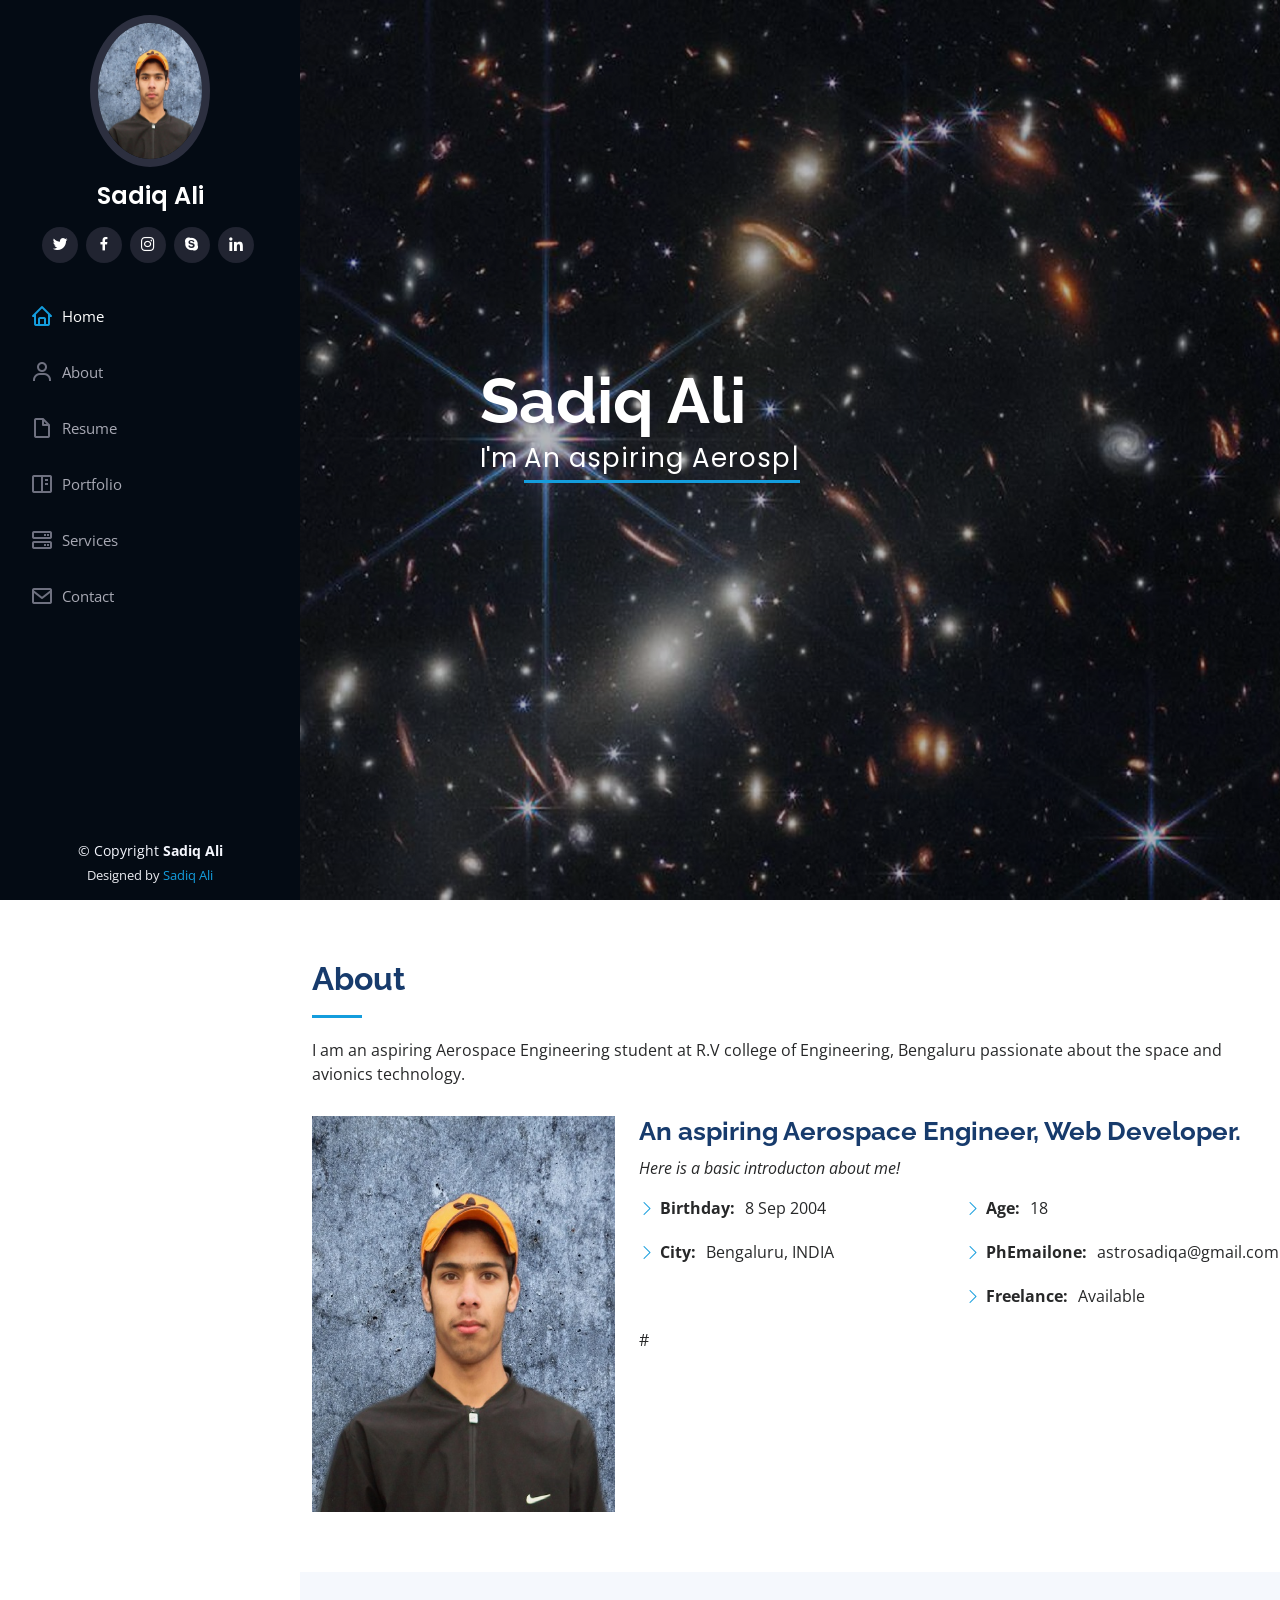
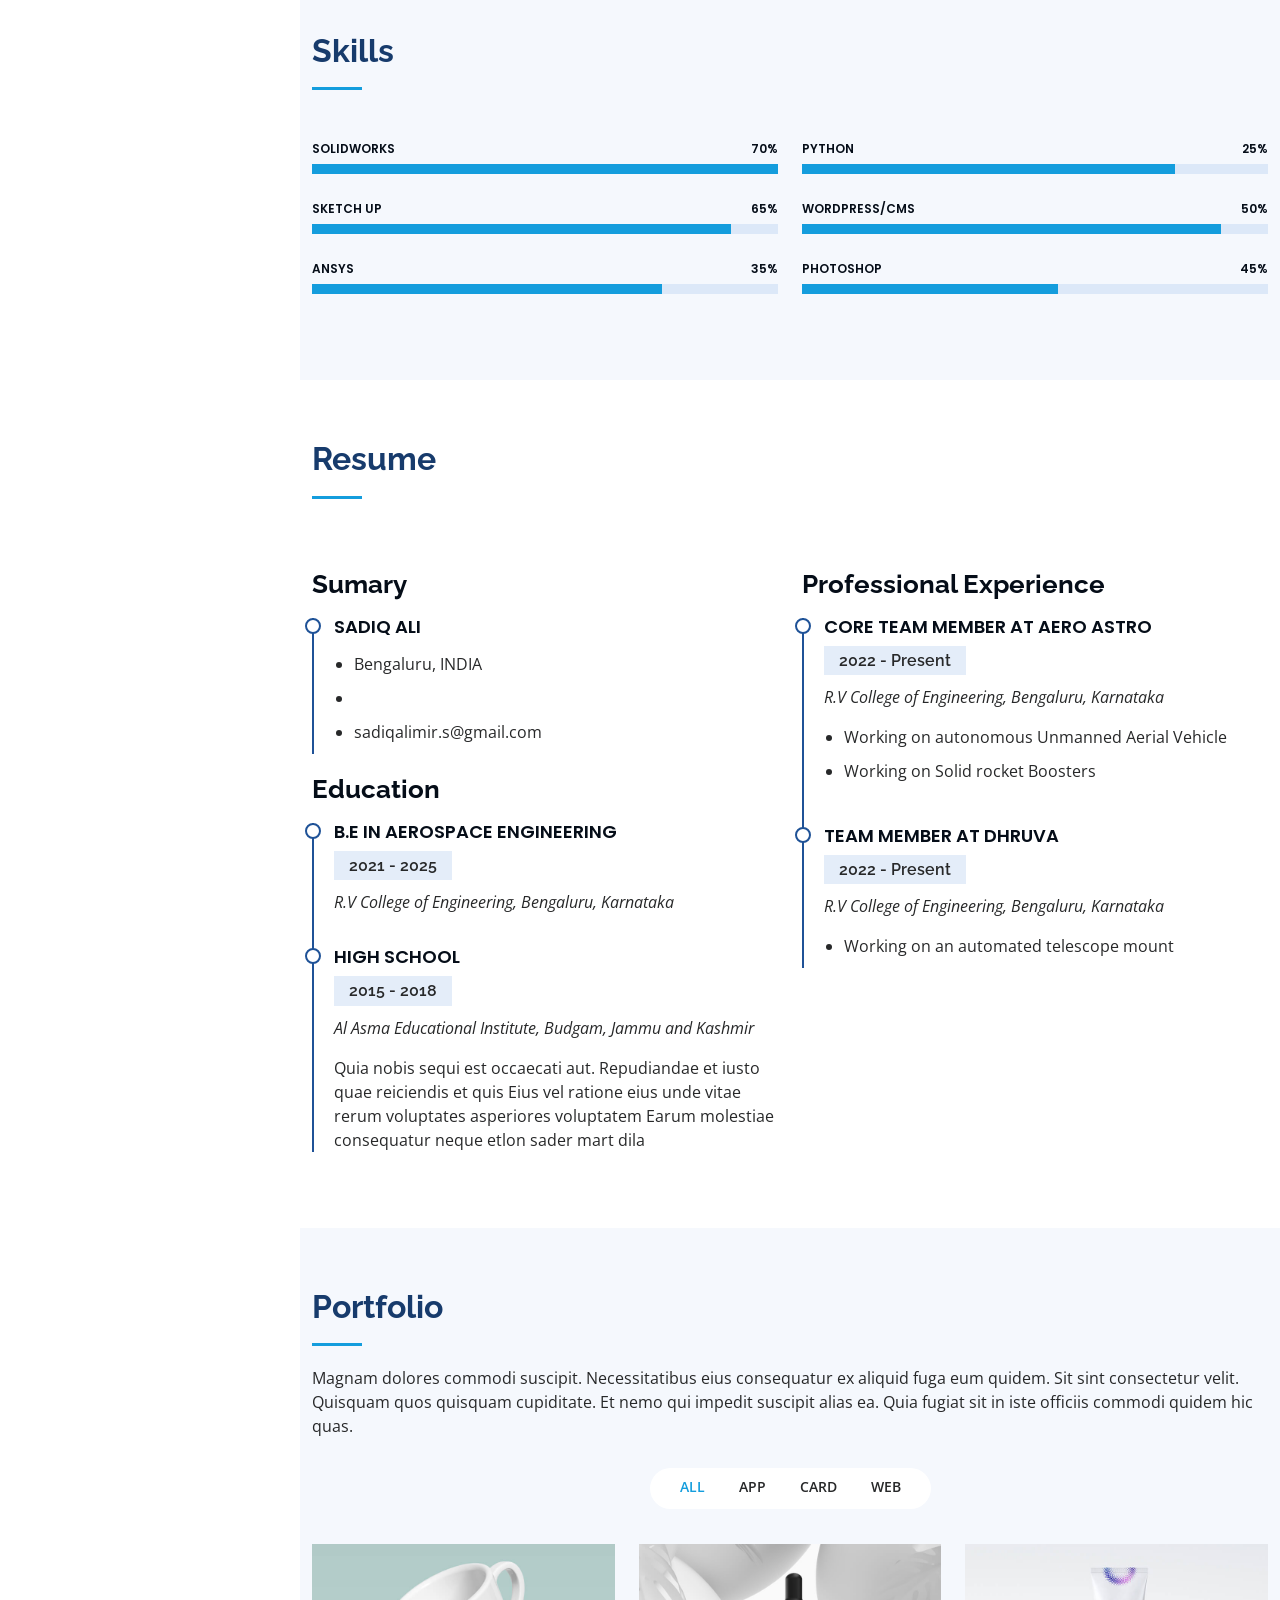
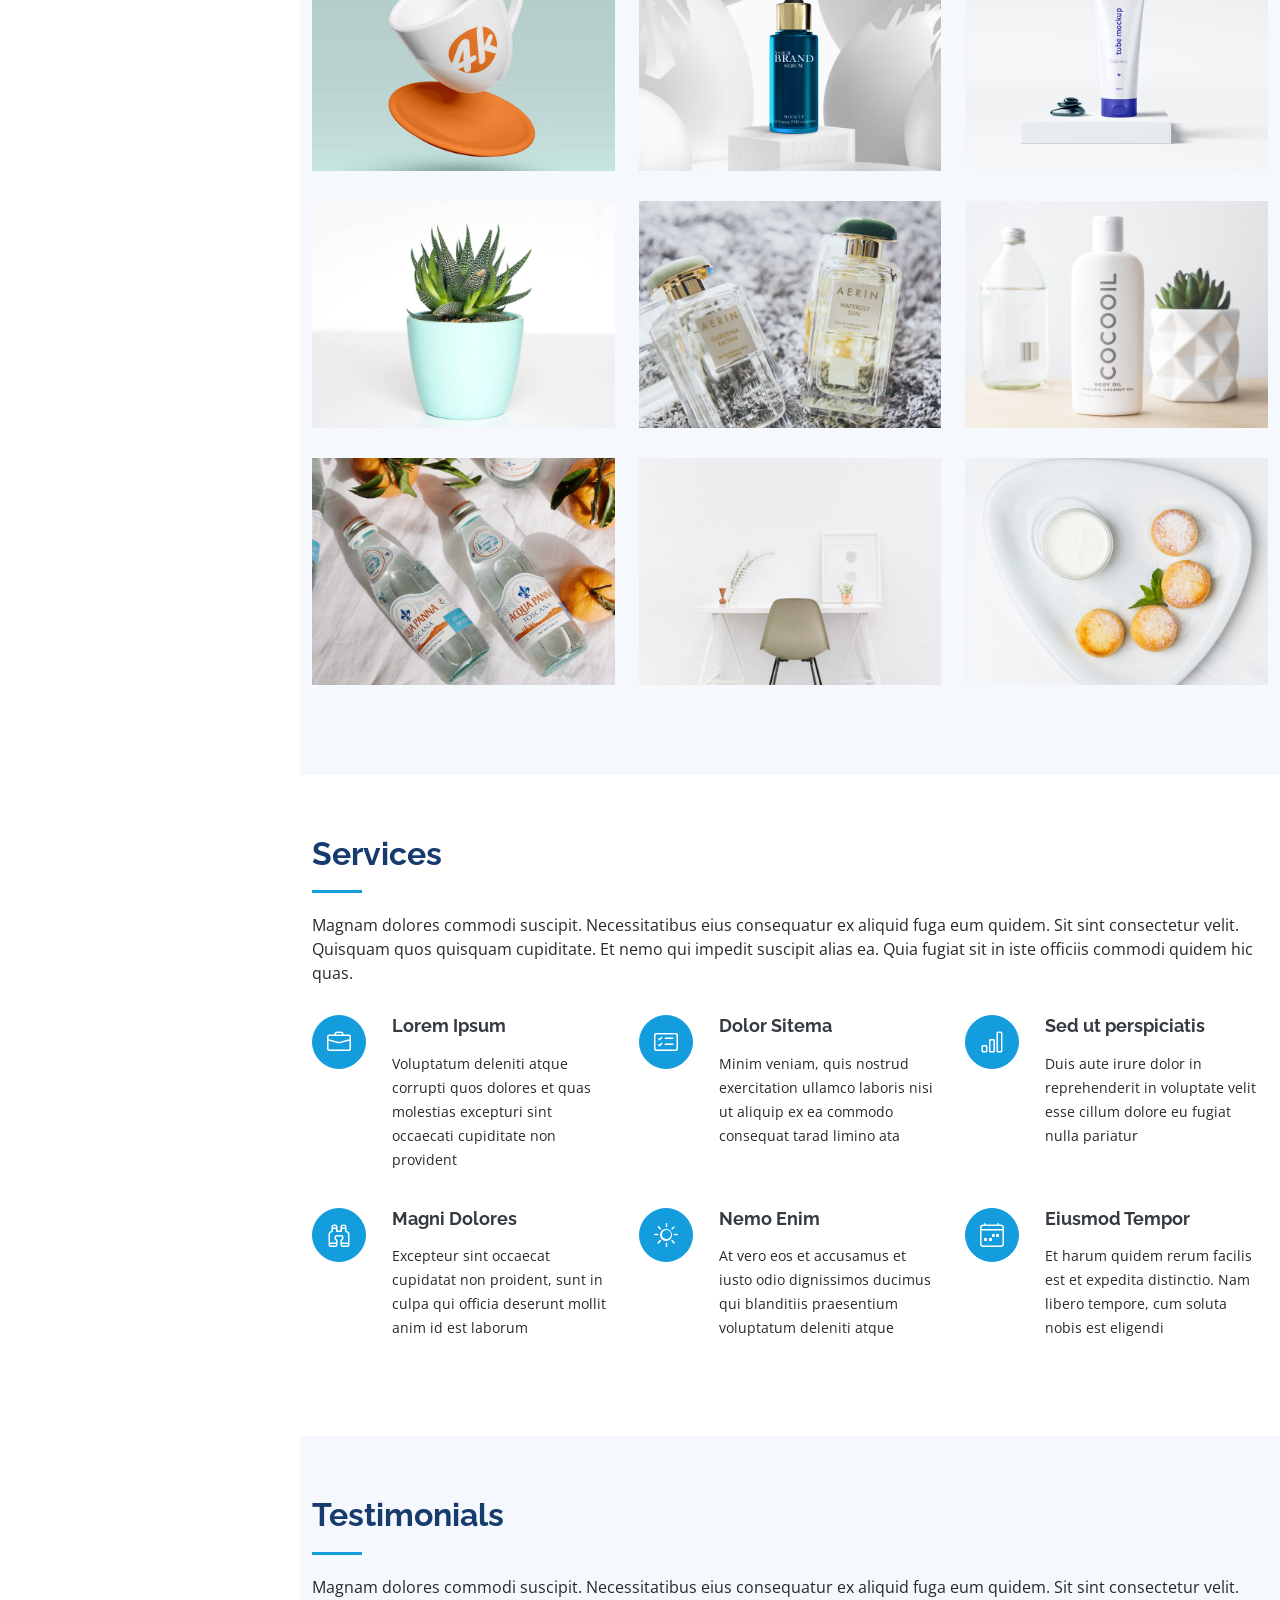
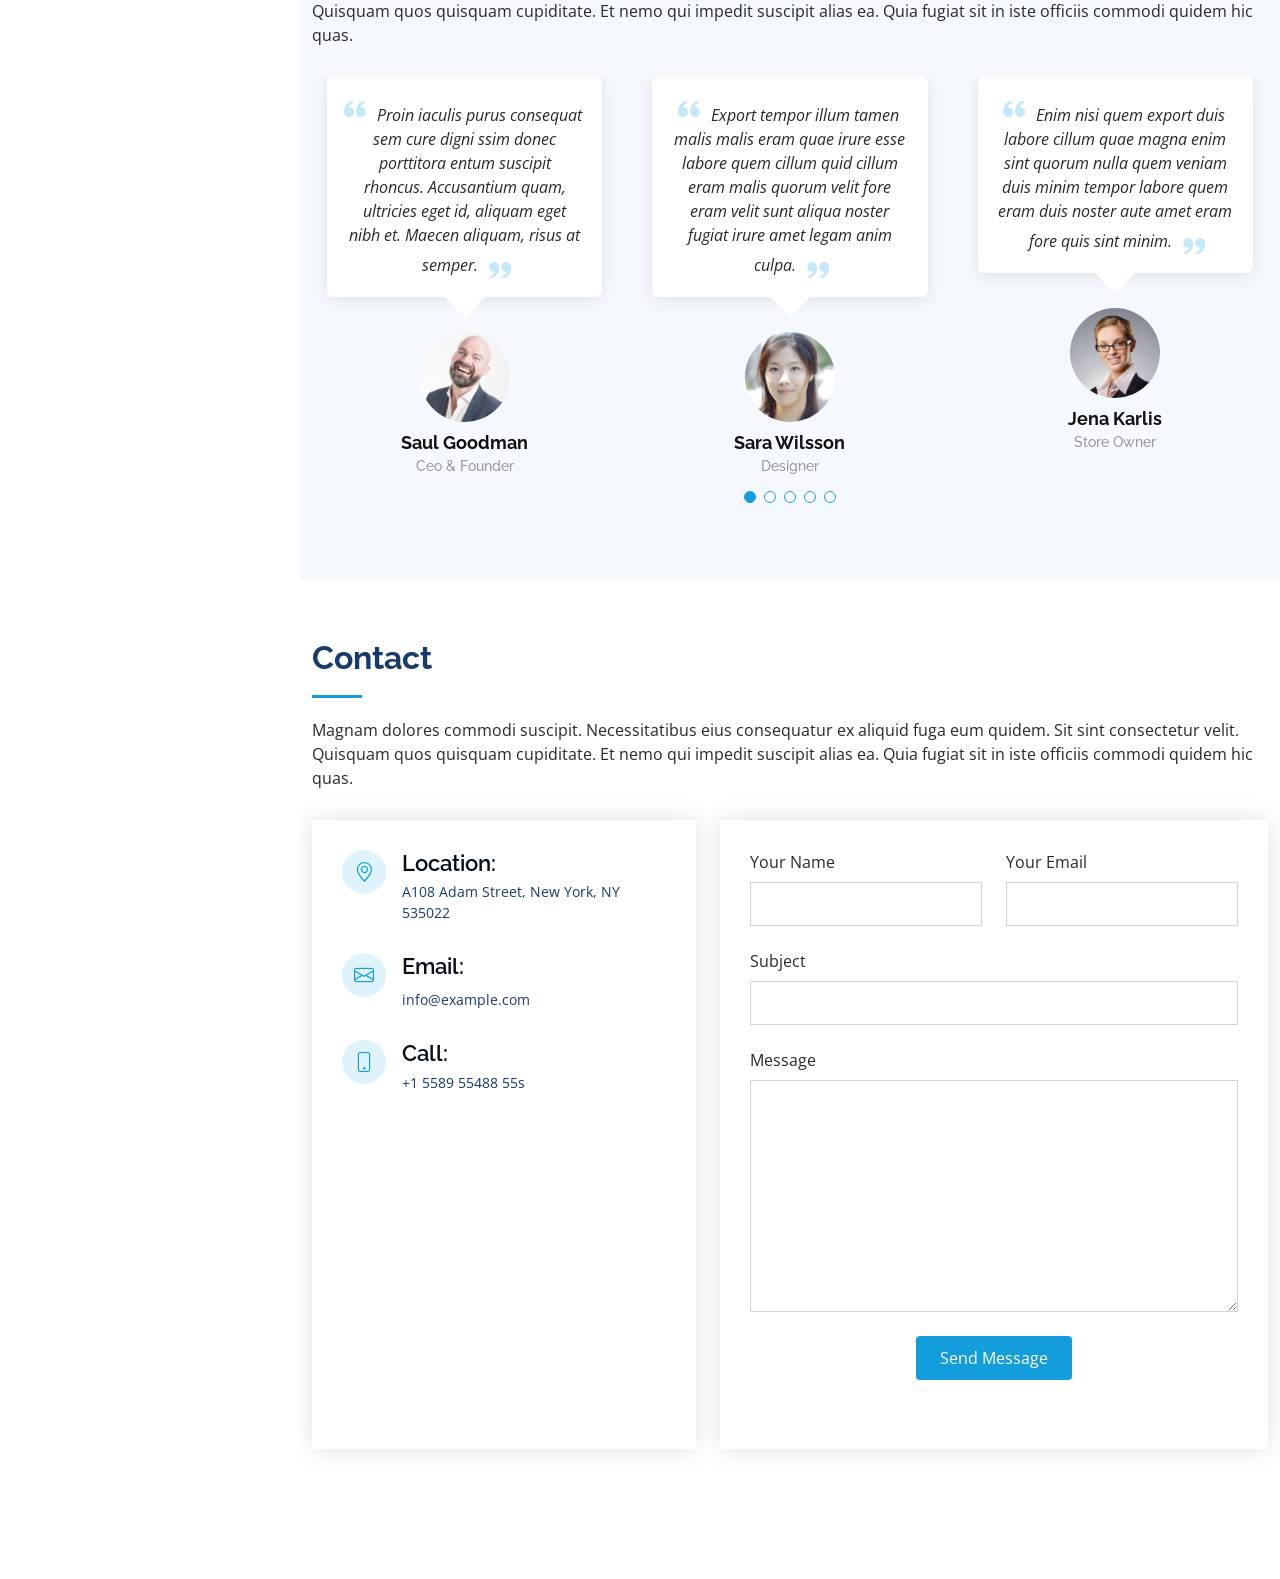
==== commit 7ffa85a2: "initial" ====
--- a/index.html
+++ b/index.html
@@ -89,7 +89,7 @@
           <div class="col-lg-8 pt-4 pt-lg-0 content" data-aos="fade-left">
             <h3>An aspiring Aerospace Engineer, Web Developer.</h3>
             <p class="fst-italic">
-              Here is a basic introducton abut me!
+              Here is a basic introducton about me!
             </p>
             <div class="row">
               <div class="col-lg-6">
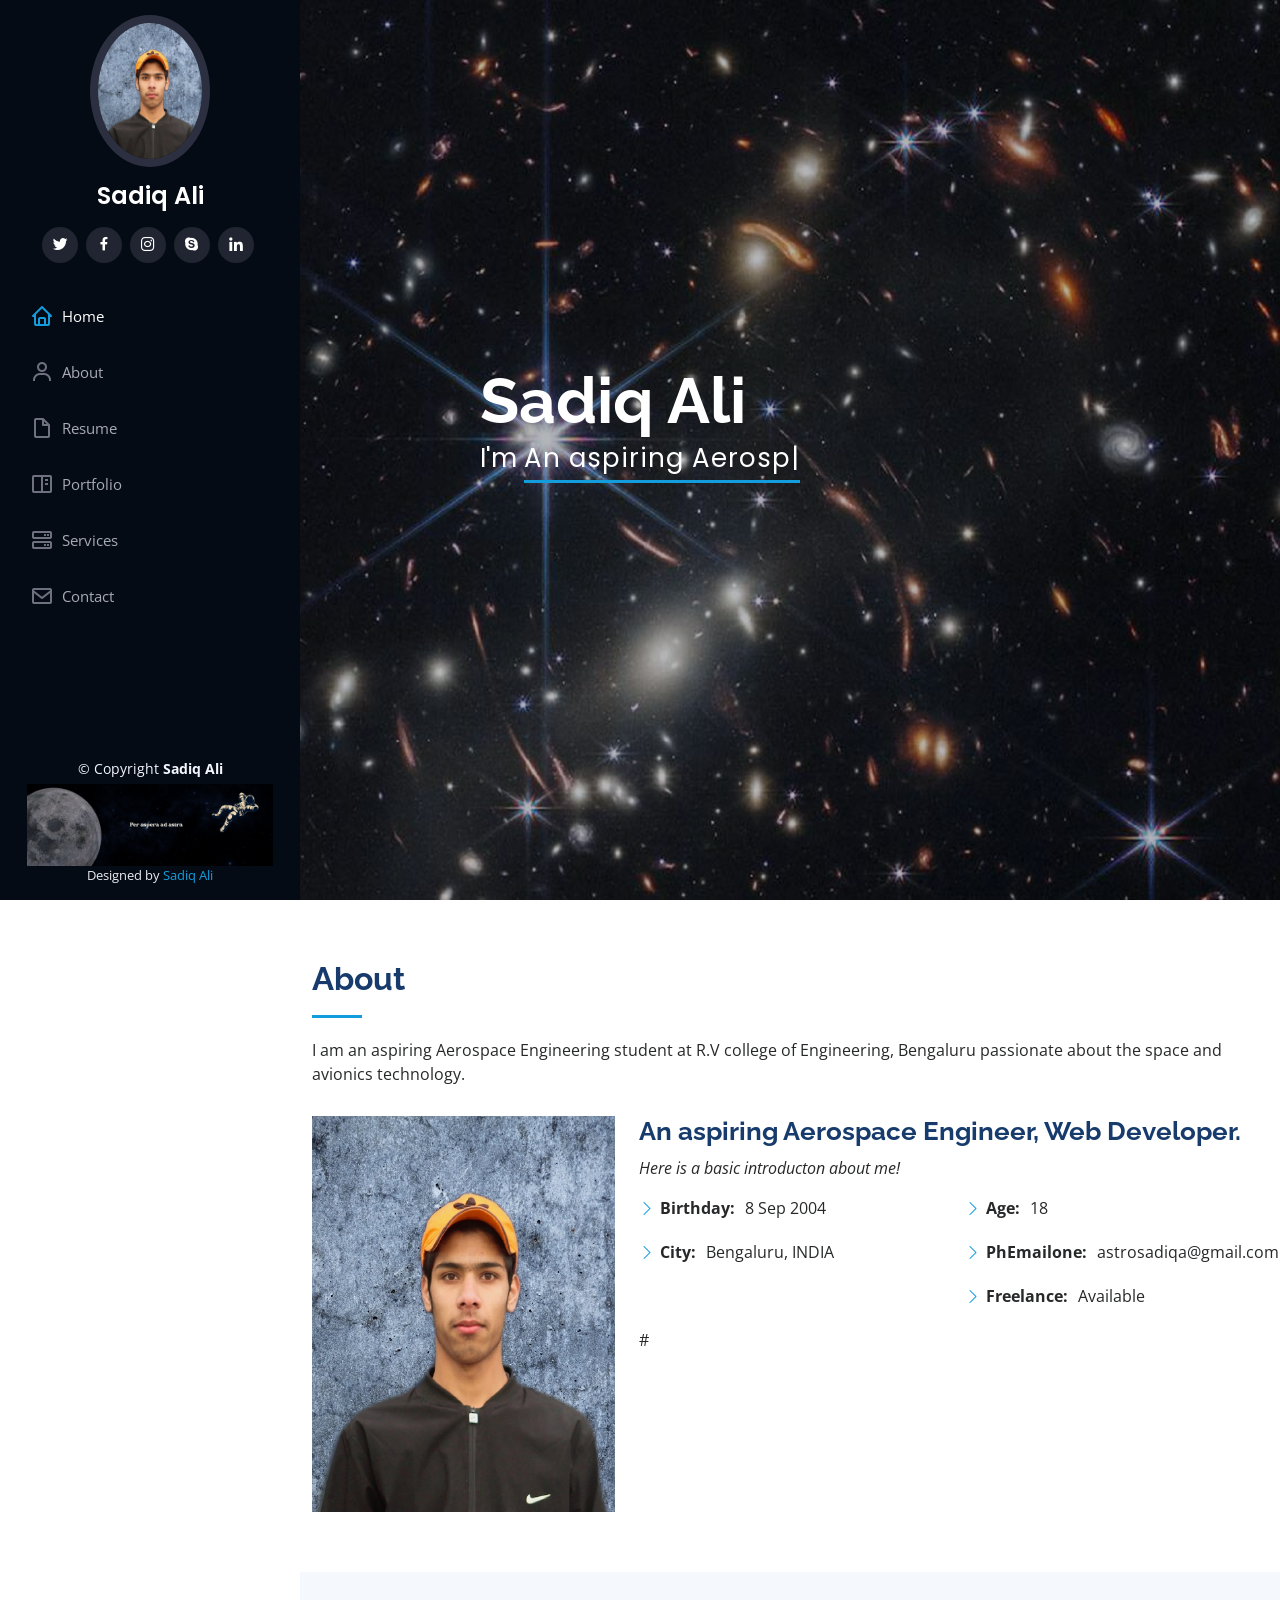
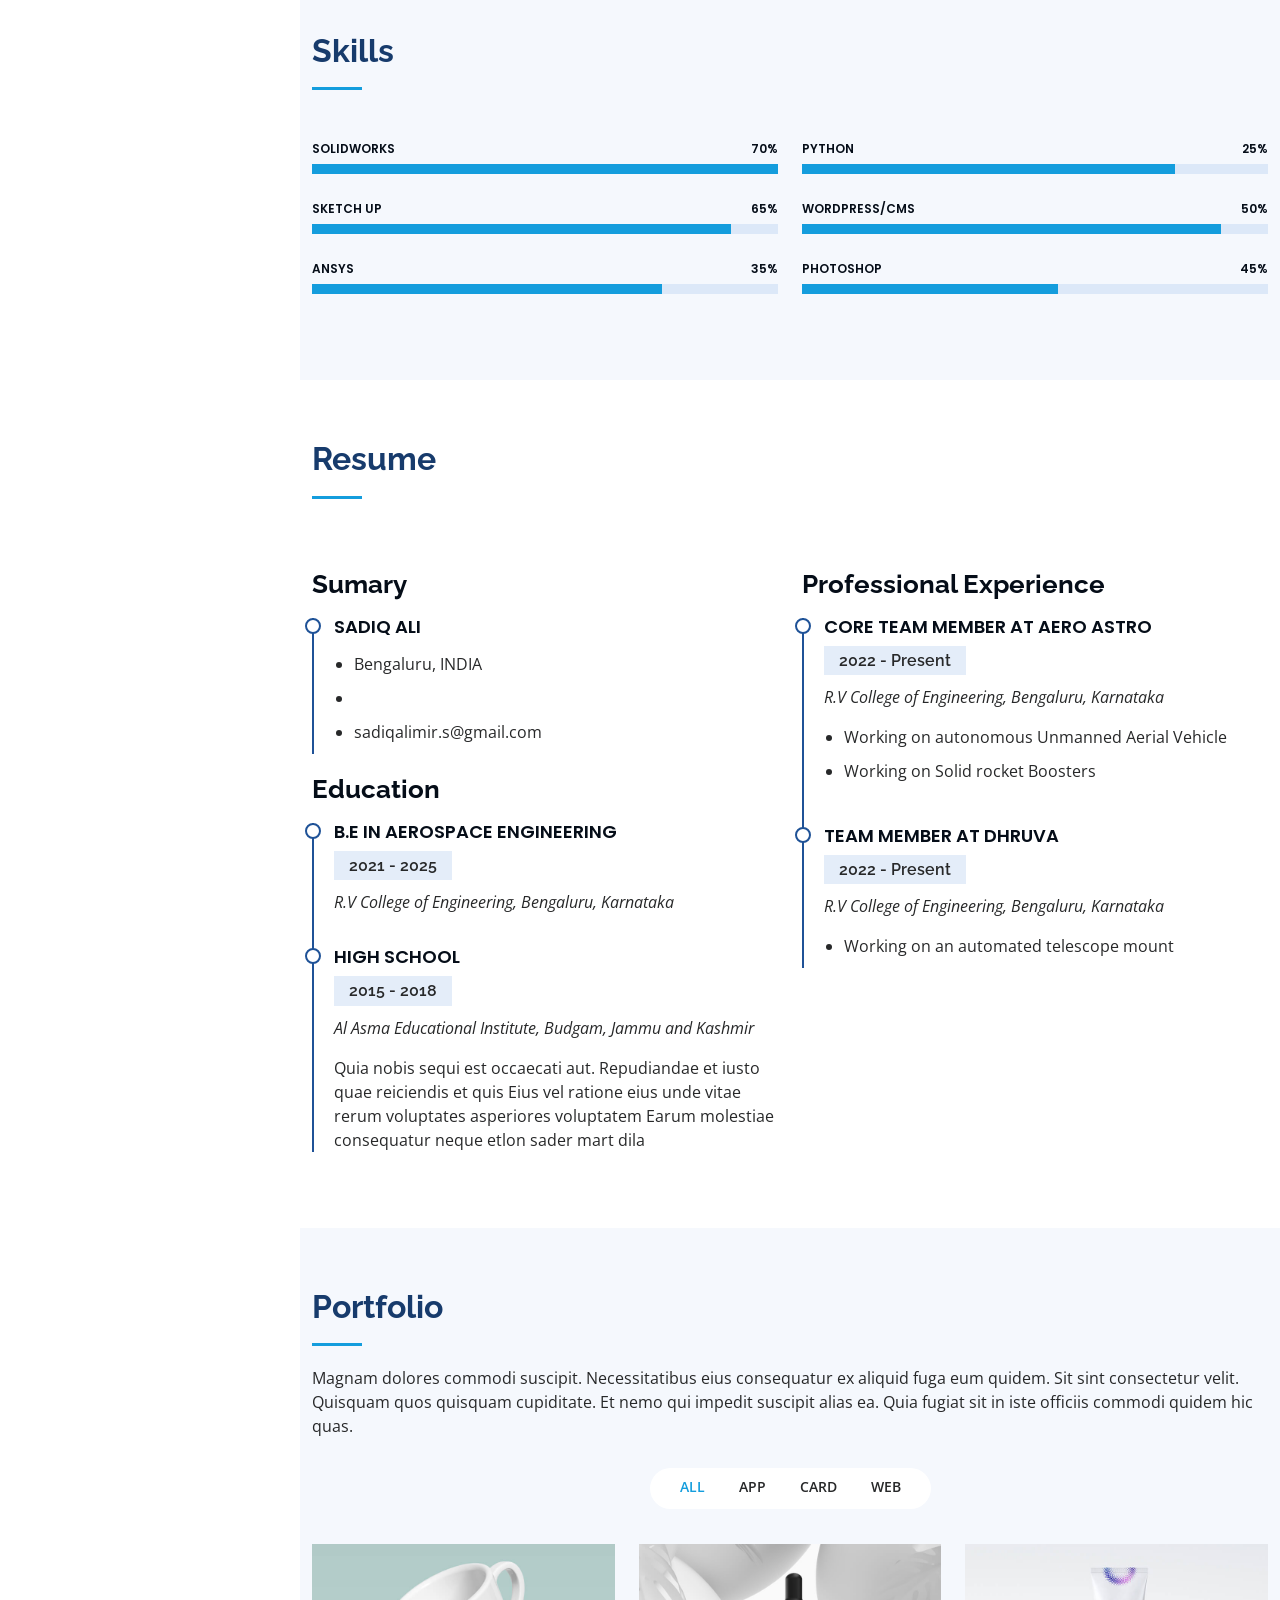
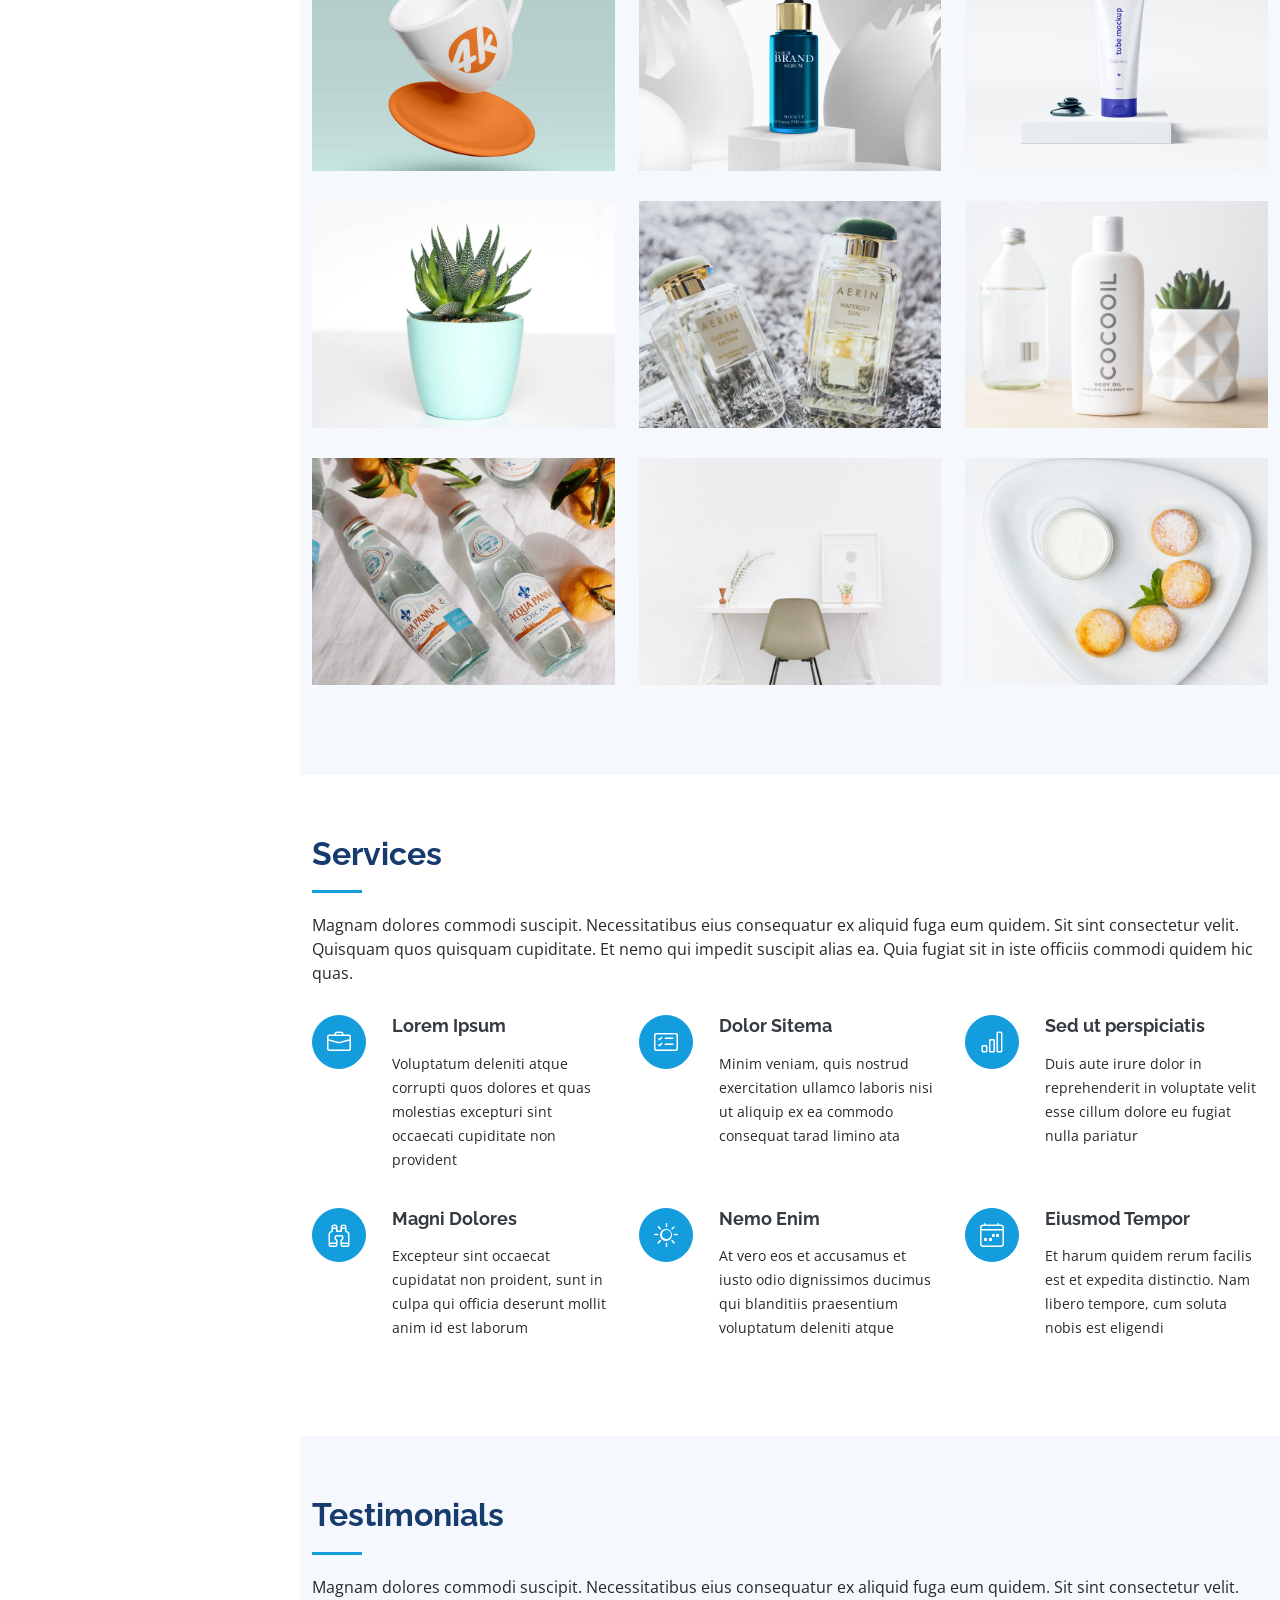
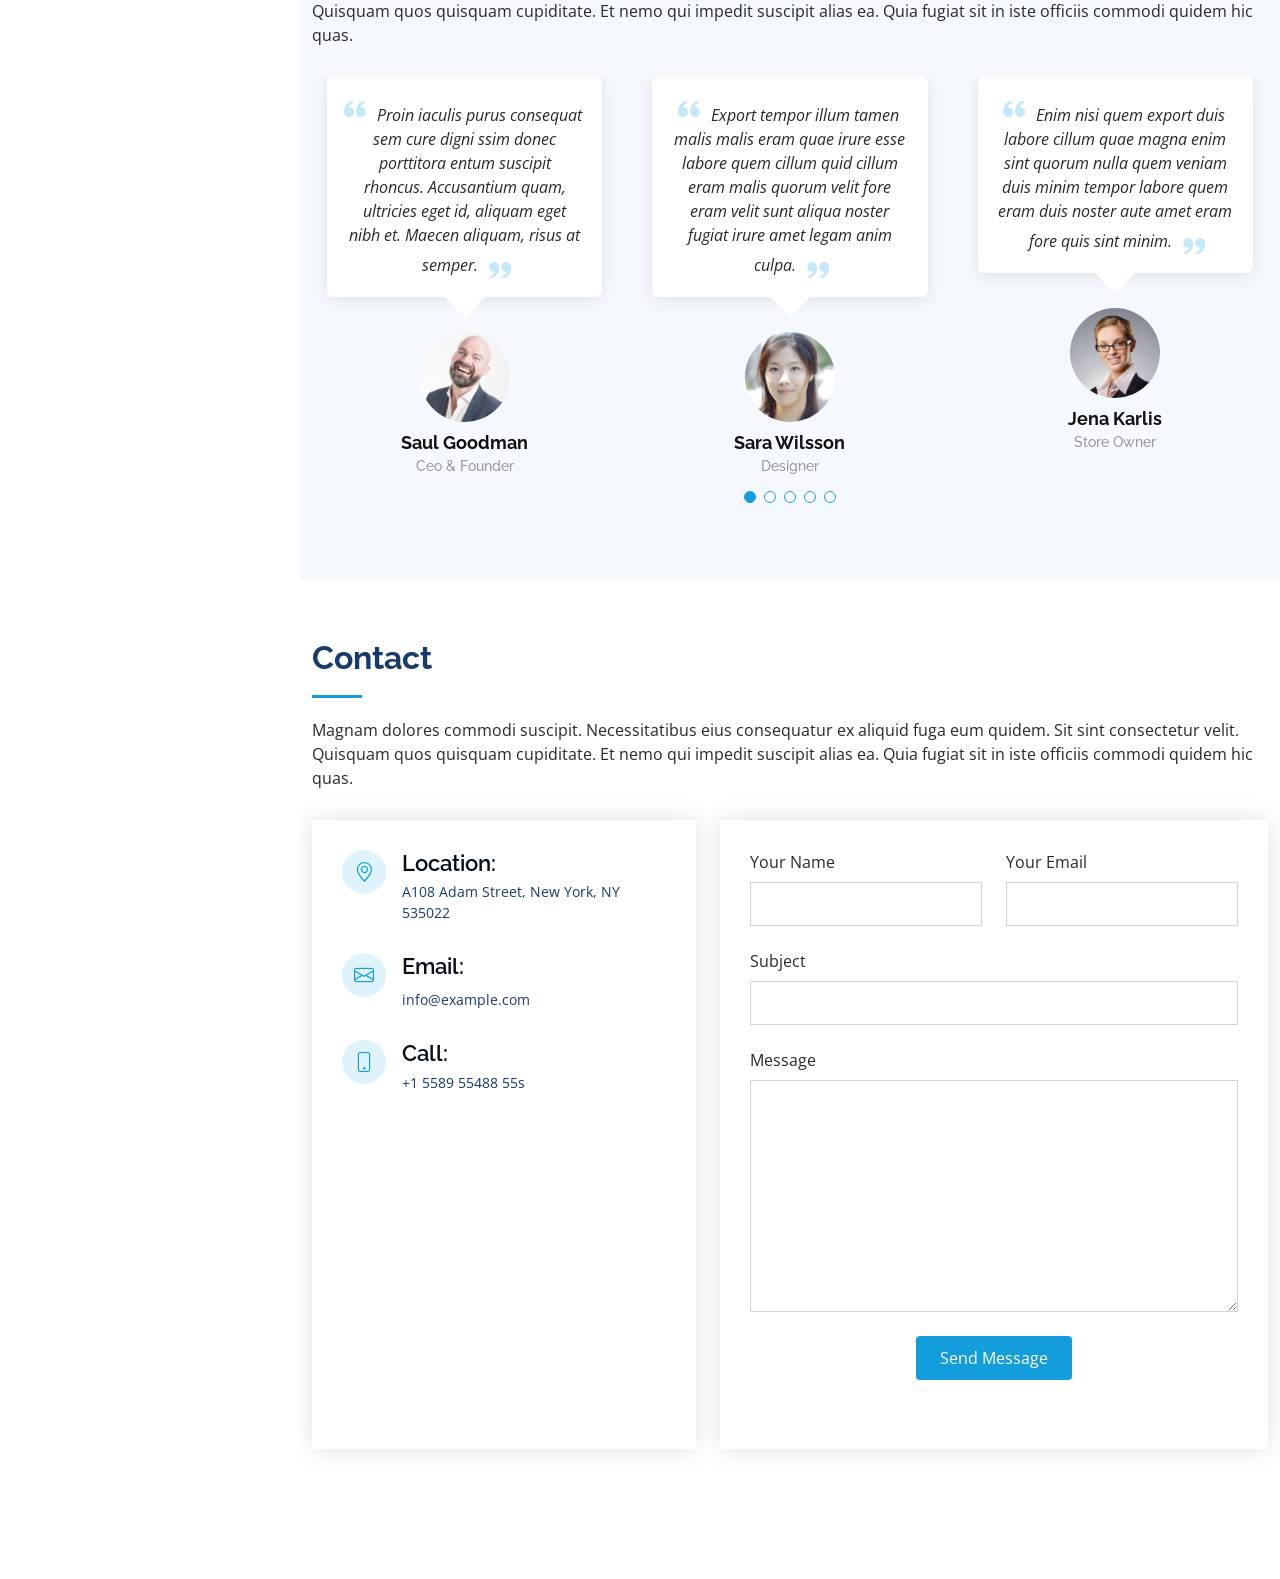
==== commit 3a3df74c: "initial" ====
--- a/index.html
+++ b/index.html
@@ -574,6 +574,7 @@
         <!-- You can delete the links only if you purchased the pro version. -->
         <!-- Licensing information: https://Sadiq Ali.com/license/ -->
         <!-- Purchase the pro version with working PHP/AJAX contact form: https://Sadiq Ali.com/Sadiq Ali-bootstrap-portfolio-websites-template/ -->
+        <img src="assets/img/astronaut.png" class="img-fluid" alt="">
         Designed by <a href="https://Sadiq Ali.com/">Sadiq Ali</a>
       </div>
     </div>
